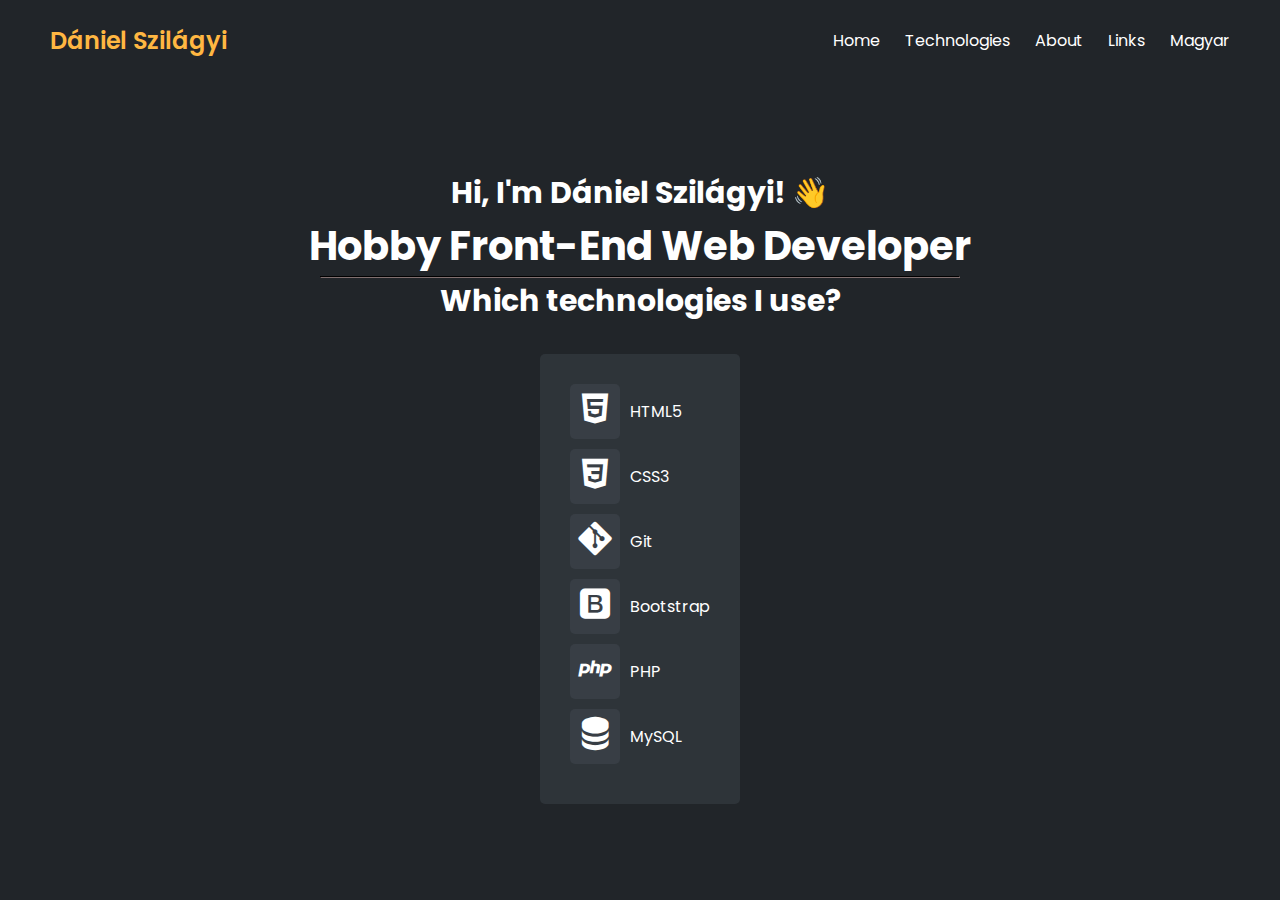
==== hu/index.html @ e446b5ec "Update" ====
<!DOCTYPE html>
<html lang="en">
    <head>
        <meta charset="UTF-8">
        <meta name="viewport" content="width=device-width, initial-scale=1.0">
        <title>Hi! 👋</title>
        <link rel="stylesheet" href="/style.css">
        <script src="https://code.jquery.com/jquery-3.6.0.min.js"></script>
        <link href='https://unpkg.com/boxicons@2.1.4/css/boxicons.min.css'
            rel='stylesheet'>
        <script>
            $(document).ready(function(){
                $('a[href*="#about"]').on('click', function(e){
                    e.preventDefault();
                    $('html, body').animate({
                      scrollTop: $($(this).attr('href')).offset().top
                    }, 1000);
                });
            });
        </script>
    </head>
    <body>
        <header class="navbar">
            <h2>Dániel Szilágyi</h2>
            <ul>
                <li class="navbar-li"><a href="#" class="navbar-a">Home</a></li>
                <li class="navbar-li"><a href="#technologies" class="navbar-a">Technologies</a></li>
                <li class="navbar-li"><a href="#about" class="navbar-a">About</a></li>
                <li class="navbar-li"><a href="https://linktr.ee/dszilagyi012" class="navbar-a">Links</a></li>
                <li class="navbar-li"><a href="hu/" class="navbar-a">Magyar</a></li>
            </ul>
        </header>
        <div class="content">
            <div class="top">
                <h2>Hi, I'm <span>Dániel Szilágyi</span>! 👋</h2>
                <h1>Hobby Front-End Web Developer</h1>
                <!--<img src alt="Logo">-->
            </div>
            <hr class="hr">
            <section id="technologies">
                <div class="technologies">
                    <h2>Which technologies I use?</h2>
                    <br>
                    <div class="icons">
                        <div class="item">
                            <div class="icon">
                                <i class='bx bxl-html5'></i>
                            </div>
                            <p>HTML5</p>
                        </div>
                        <div class="item">
                            <div class="icon">
                                <i class='bx bxl-css3'></i>
                            </div>
                            <p>CSS3</p>
                        </div>
                        <div class="item">
                            <div class="icon">
                                <i class='bx bxl-git'></i>
                            </div>
                            <p>Git</p>
                        </div>
                        <div class="item">
                            <div class="icon">
                                <i class='bx bxl-bootstrap'></i>
                            </div>
                            <p>Bootstrap</p>
                        </div>
                        <div class="item">
                            <div class="icon">
                                <i class='bx bxl-php'></i>
                            </div>
                            <p>PHP</p>
                        </div>
                        <div class="item">
                            <div class="icon">
                                <i class='bx bxs-data'></i>
                            </div>
                            <p>MySQL</p>
                        </div>
                    </div>
                </div>
            </section>
        </div>
    </body>
</html>
---- style.css ----
@import url('https://fonts.googleapis.com/css2?family=Poppins:wght@300;400;500;600;700&display=swap');

*{
    margin: 0;
    padding: 0;
    box-sizing: border-box;
    font-family: 'Poppins', Arial, Helvetica, sans-serif;
    text-align: center;
    color: white;
}

body{
    height: 100vh;
    background: #212529;
}

.navbar{
    display: flex;
    align-items: center;
    justify-content: space-between;
    height: 80px;
    padding: 0 50px;
}

.navbar h2{
    color: #ffb742;
    font-weight: 600;
}

.navbar ul{
    display: flex;
}

.navbar ul li{
    list-style: none;
}

.navbar ul li a{
    text-decoration: none;
    color: #fff;
    font-size: 16px;
    margin-right: 25px;
    transition: color 0.3s ease;
}

.navbar ul li:hover a{
    color: #ffb742;
}

.navbar ul li:last-child a{
    margin: 0;
}

.content {
    margin-top: 10vh;
    font-size: 20px;
}

/*.technologies .icons{
    width: 420px;
    height: 120px;
    display: flex;
    align-items: center;
    justify-content: center;
    flex-wrap: wrap;
    gap: 12px;
}

.technologiess .icons .item{
    display: flex;
    align-items: center;
    justify-content: center;
    background-color: #383e45;
    width: 50px;
    height: 50px;
    border-radius: 10px;
}*/

/*.technologies .icons .item i{
    font-size: 34px;
    color: #fff;
}*/

.item .icon {
    background-color: #383e45;
    padding: 5px;
    border-radius: 5px;
}

.technologies {
    display: flex;
    justify-content: center;
    align-items: center;
    flex-direction: column;
}
.hr {
    width:50%; 
    margin-left:25% !important; 
    margin-right:25% !important; 
    border-color:rgb(44, 38, 38);
    border: 0px .4px 0px .4px;
}

.icons {
    display: flex;
    flex-direction: column;
    width: max-content;
    align-items: center;
    background-color: #383e4597;
    border-radius: 5px;
    overflow: hidden;
}
.icons {
    background-color: #383e4597;
    display: flex;
    border-radius: 5px;
    flex-wrap: wrap;
    justify-content: flex-start;
    align-items: flex-start;
    padding: 30px;
    box-sizing: border-box;
}

.item {
    margin-bottom: 10px;
    text-align: center;
    display: flex;
    align-items: center;
    flex: 0 0 33.33%;
    max-width: 33.33%;
    box-sizing: border-box;
}

.item p {
    margin-left: 10px;
    font-size: 16px;
    flex-grow: 1; /* A szöveg kitölti az elérhető teret */
}

.item i {
    font-size: 2em;
}
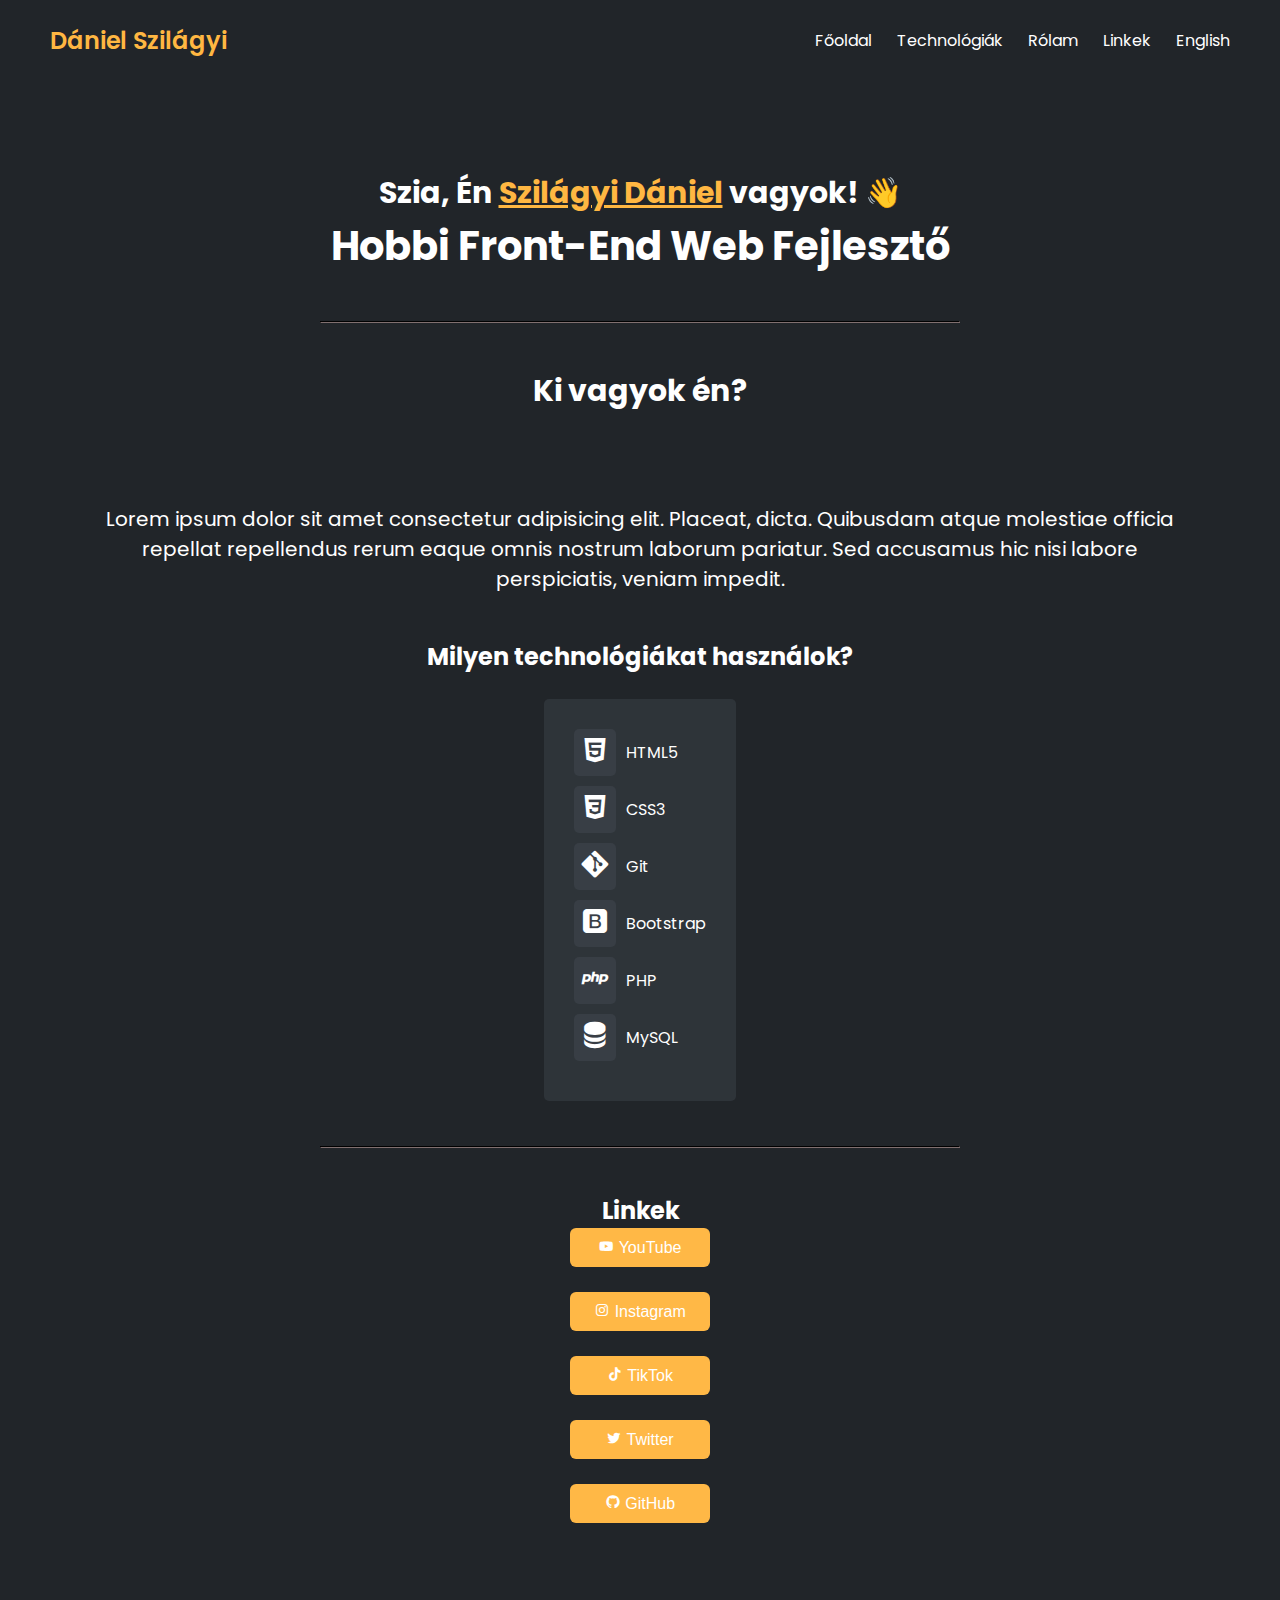
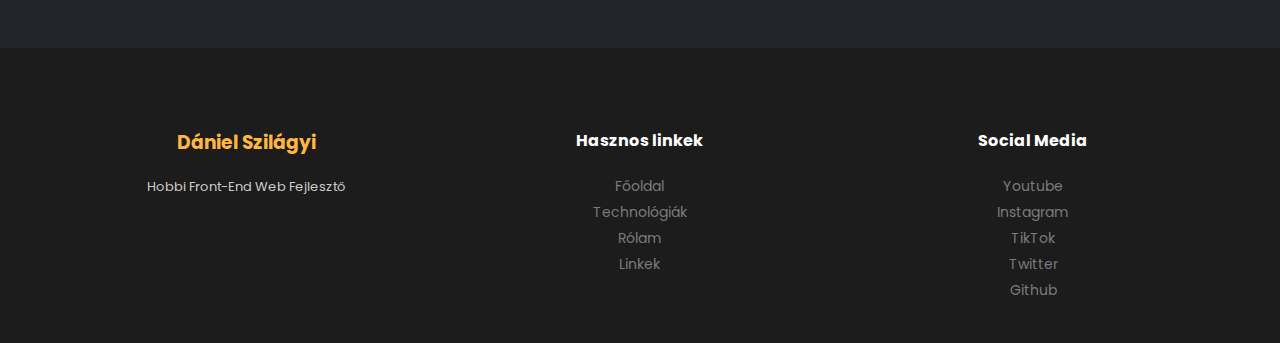
==== commit a76ff0ca: "update" ====
--- a/hu/index.html
+++ b/hu/index.html
@@ -23,23 +23,39 @@
         <header class="navbar">
             <h2>Dániel Szilágyi</h2>
             <ul>
-                <li class="navbar-li"><a href="#" class="navbar-a">Home</a></li>
-                <li class="navbar-li"><a href="#technologies" class="navbar-a">Technologies</a></li>
-                <li class="navbar-li"><a href="#about" class="navbar-a">About</a></li>
-                <li class="navbar-li"><a href="https://linktr.ee/dszilagyi012" class="navbar-a">Links</a></li>
-                <li class="navbar-li"><a href="hu/" class="navbar-a">Magyar</a></li>
+                <li class="navbar-li"><a href="#" class="navbar-a">Főoldal</a></li>
+                <li class="navbar-li"><a href="#technologies" class="navbar-a">Technológiák</a></li>
+                <li class="navbar-li"><a href="#about" class="navbar-a">Rólam</a></li>
+                <li class="navbar-li"><a href="https://linktr.ee/dszilagyi012"
+                        class="navbar-a">Linkek</a></li>
+                <li class="navbar-li"><a href="/" class="navbar-a">English</a></li>
             </ul>
         </header>
         <div class="content">
             <div class="top">
-                <h2>Hi, I'm <span>Dániel Szilágyi</span>! 👋</h2>
-                <h1>Hobby Front-End Web Developer</h1>
+                <h2>Szia, Én <span>Szilágyi Dániel</span> vagyok! 👋</h2>
+                <h1>Hobbi Front-End Web Fejlesztő</h1>
                 <!--<img src alt="Logo">-->
             </div>
             <hr class="hr">
+            <section id="about">
+                <h2>Ki vagyok én?</h2>
+                <div class="about">
+                    <!--<img src="man.png" alt="An image from myself">-->
+                    <div class="about">
+                        <p>
+                            Lorem ipsum dolor sit amet consectetur adipisicing elit.
+                            Placeat, dicta. Quibusdam atque molestiae officia repellat
+                            repellendus rerum eaque omnis nostrum laborum pariatur. Sed
+                            accusamus hic nisi labore perspiciatis, veniam impedit.
+                        </p>
+                    </div>
+                    </div>
+                </div>
+            </section>
             <section id="technologies">
                 <div class="technologies">
-                    <h2>Which technologies I use?</h2>
+                    <h2>Milyen technológiákat használok?</h2>
                     <br>
                     <div class="icons">
                         <div class="item">
@@ -81,6 +97,68 @@
                     </div>
                 </div>
             </section>
+            <hr class="hr">
+            <section id="links">
+                <h2>Linkek</h2>
+                <form action="https://www.youtube.com/channel/UCMFdXmqzLoWqN0L2b0hinXg/about" target="_blank">
+                    <button class="btn">
+                        <i class="bx bxl-youtube"></i>
+                        YouTube
+                    </button>
+                </form>
+                <br>
+                <form action="https://instagram.com/daniel.szilagyi012" target="_blank">
+                    <button class="btn">
+                        <i class="bx bxl-instagram"></i>
+                        Instagram
+                    </button>
+                </form>
+                <br>
+                <form action="https://www.tiktok.com/@dszilagyi" target="_blank">
+                    <button class="btn">
+                        <i class="bx bxl-tiktok"></i>
+                        TikTok
+                    </button>
+                </form>
+                <br>
+                <form action="https://twitter.com/szilagyid012" target="_blank">
+                    <button class="btn">
+                        <i class="bx bxl-twitter"></i>
+                        Twitter
+                    </button>
+                </form>
+                <br>
+                <form action="https://github.com/dszilagyi012" target="_blank">
+                    <button class="btn">
+                        <i class="bx bxl-github"></i>
+                        GitHub
+                    </button>
+                </form>
+                <br>
+            </section>
+            <footer>
+                <div class="cols">
+                    <div class="about-col">
+                        <h3>Dániel Szilágyi</h3>
+                        <p>Hobbi Front-End Web Fejlesztő</p>
+                    </div>
+                    <div class="links-col">
+                        <h4>Hasznos linkek</h4>
+                        <a href="#">Főoldal</a>
+                        <a href="#technologies">Technológiák</a>
+                        <a href="#about">Rólam</a>
+                        <a href="#links">Linkek</a>
+                    </div>
+                    <div class="links-col">
+                        <h4>Social Media</h4>
+                        <a href="https://www.youtube.com/channel/UCMFdXmqzLoWqN0L2b0hinXg/about">Youtube</a>
+                        <a href="https://instagram.com/daniel.szilagyi012">Instagram</a>
+                        <a href="https://www.tiktok.com/@dszilagyi">TikTok</a>
+                        <a href="https://twitter.com/szilagyid012">Twitter</a>
+                        <a href="https://github.com/dszilagyi012">Github</a>
+                    </div>
+                </div>
+            </footer>
         </div>
     </body>
 </html>--- a/style.css
+++ b/style.css
@@ -1,6 +1,6 @@
 @import url('https://fonts.googleapis.com/css2?family=Poppins:wght@300;400;500;600;700&display=swap');
 
-*{
+* {
     margin: 0;
     padding: 0;
     box-sizing: border-box;
@@ -9,12 +9,12 @@
     color: white;
 }
 
-body{
+body {
     height: 100vh;
     background: #212529;
 }
 
-.navbar{
+.navbar {
     display: flex;
     align-items: center;
     justify-content: space-between;
@@ -22,20 +22,20 @@
     padding: 0 50px;
 }
 
-.navbar h2{
+.navbar h2 {
     color: #ffb742;
     font-weight: 600;
 }
 
-.navbar ul{
-    display: flex;
-}
-
-.navbar ul li{
+.navbar ul {
+    display: flex;
+}
+
+.navbar ul li {
     list-style: none;
 }
 
-.navbar ul li a{
+.navbar ul li a {
     text-decoration: none;
     color: #fff;
     font-size: 16px;
@@ -43,43 +43,23 @@
     transition: color 0.3s ease;
 }
 
-.navbar ul li:hover a{
-    color: #ffb742;
-}
-
-.navbar ul li:last-child a{
+.navbar ul li:hover a {
+    color: #ffb742;
+}
+
+.navbar ul li:last-child a {
     margin: 0;
+}
+
+.top span {
+    text-decoration: underline;
+    color: #ffb742;
 }
 
 .content {
     margin-top: 10vh;
     font-size: 20px;
 }
-
-/*.technologies .icons{
-    width: 420px;
-    height: 120px;
-    display: flex;
-    align-items: center;
-    justify-content: center;
-    flex-wrap: wrap;
-    gap: 12px;
-}
-
-.technologiess .icons .item{
-    display: flex;
-    align-items: center;
-    justify-content: center;
-    background-color: #383e45;
-    width: 50px;
-    height: 50px;
-    border-radius: 10px;
-}*/
-
-/*.technologies .icons .item i{
-    font-size: 34px;
-    color: #fff;
-}*/
 
 .item .icon {
     background-color: #383e45;
@@ -88,17 +68,20 @@
 }
 
 .technologies {
+    margin-top: 5vh;
     display: flex;
     justify-content: center;
     align-items: center;
     flex-direction: column;
 }
+
 .hr {
-    width:50%; 
-    margin-left:25% !important; 
-    margin-right:25% !important; 
-    border-color:rgb(44, 38, 38);
+    width: 50%;
+    margin-left: 25% !important;
+    margin-right: 25% !important;
+    border-color: rgb(44, 38, 38);
     border: 0px .4px 0px .4px;
+    margin-top: 5vh;
 }
 
 .icons {
@@ -110,6 +93,7 @@
     border-radius: 5px;
     overflow: hidden;
 }
+
 .icons {
     background-color: #383e4597;
     display: flex;
@@ -134,9 +118,188 @@
 .item p {
     margin-left: 10px;
     font-size: 16px;
-    flex-grow: 1; /* A szöveg kitölti az elérhető teret */
+    flex-grow: 1;
 }
 
 .item i {
     font-size: 2em;
-}+}
+
+section {
+    margin-top: 5vh;
+}
+
+.about {
+    margin-top: 5vh;
+    display: flex;
+    justify-content: space-between;
+    align-items: center;
+    /*gap: 80px;*/
+    padding: 0 50px;
+}
+
+.about img {
+    width: 510px;
+    height: 320px;
+}
+
+.about .info h3 {
+    color: #fff;
+    font-size: 32px;
+    font-weight: 600;
+    margin-bottom: 10px;
+}
+
+.about .info p {
+    color: #ccc;
+    font-size: 14px;
+}
+
+/* width */
+::-webkit-scrollbar {
+    width: 10px;
+}
+
+/* Track */
+::-webkit-scrollbar-track {
+    background: #f1f1f1;
+}
+
+/* Handle */
+::-webkit-scrollbar-thumb {
+    background: #888;
+}
+
+/* Handle on hover */
+::-webkit-scrollbar-thumb:hover {
+    background: #555;
+}
+
+#links {
+    margin-top: 5vh;
+}
+
+.btn {
+    display: inline-block;
+    width: 140px;
+    padding: 10px;
+    background: #ffb846;
+    color: white;
+    text-decoration: none;
+    font-family: Arial, sans-serif;
+    font-size: 16px;
+    border-radius: 5px;
+    cursor: pointer;
+    border-radius: 6px;
+    transition: background-color 0.3s ease;
+    border: 5px #555;
+}
+
+.btn:hover {
+    background: #d37400;
+}
+
+footer{
+    position: relative;
+    background: #1c1c1c;
+    padding: 80px 50px 40px;
+    margin-top: 100px;
+}
+
+footer .start{
+    display: flex;
+    align-items: center;
+    justify-content: space-around;
+    position: absolute;
+    background-color: #ffb742;
+    padding: 30px 25px;
+    border-radius: 15px;
+    width: 70%;
+    top: -16%;
+    left: 15%;
+}
+
+footer .start p{
+    font-size: 13px;
+    width: 35%;
+}
+
+footer .start button{
+    background: transparent;
+    border: 1px solid #000;
+    cursor: pointer;
+    padding: 8px 20px;
+    border-radius: 100px;
+    transition: all 0.3s ease;
+}
+
+footer .start button:hover{
+    background-color: #fff;
+    border-color: #fff;
+}
+
+footer .cols{
+    display: flex;
+    align-items: start;
+}
+
+footer .cols .about-col{
+    flex: 3;
+}
+
+footer .cols .about-col h3{
+    color: #ffb742;
+    margin-bottom: 20px;
+}
+
+footer .cols .about-col p{
+    color: #ccc;
+    font-size: 13px;
+}
+
+footer .cols .links-col{
+    flex: 3;
+}
+
+footer .cols .links-col h4, footer .cols .news-col h4{
+    color: #fff;
+    margin-bottom: 20px;
+}
+
+footer .cols .links-col a{
+    display: block;
+    text-decoration: none;
+    color: #7b7b7b;
+    font-size: 14px;
+    line-height: 26px;
+    transition: color 0.3s ease;
+}
+
+footer .cols .links-col a:hover{
+    color: #ffb742;
+}
+/*
+.text {
+    width: 50vh;
+    text-align: center;
+    flex-direction: row;
+}
+.about {
+    margin-top: 5vh;
+    display: flex;
+    justify-content: center;
+    align-items: center;
+    flex-direction: column;
+}
+*/
+/*#links button {
+    background-color: #ffb742;
+    border: #212529 10px;
+    width: 85px;
+    padding: 10px;
+    border-radius: 10px;
+    transition: 0.3s color ease;
+  }
+  #links button:hover{
+    background-color: #af710d;
+  }*/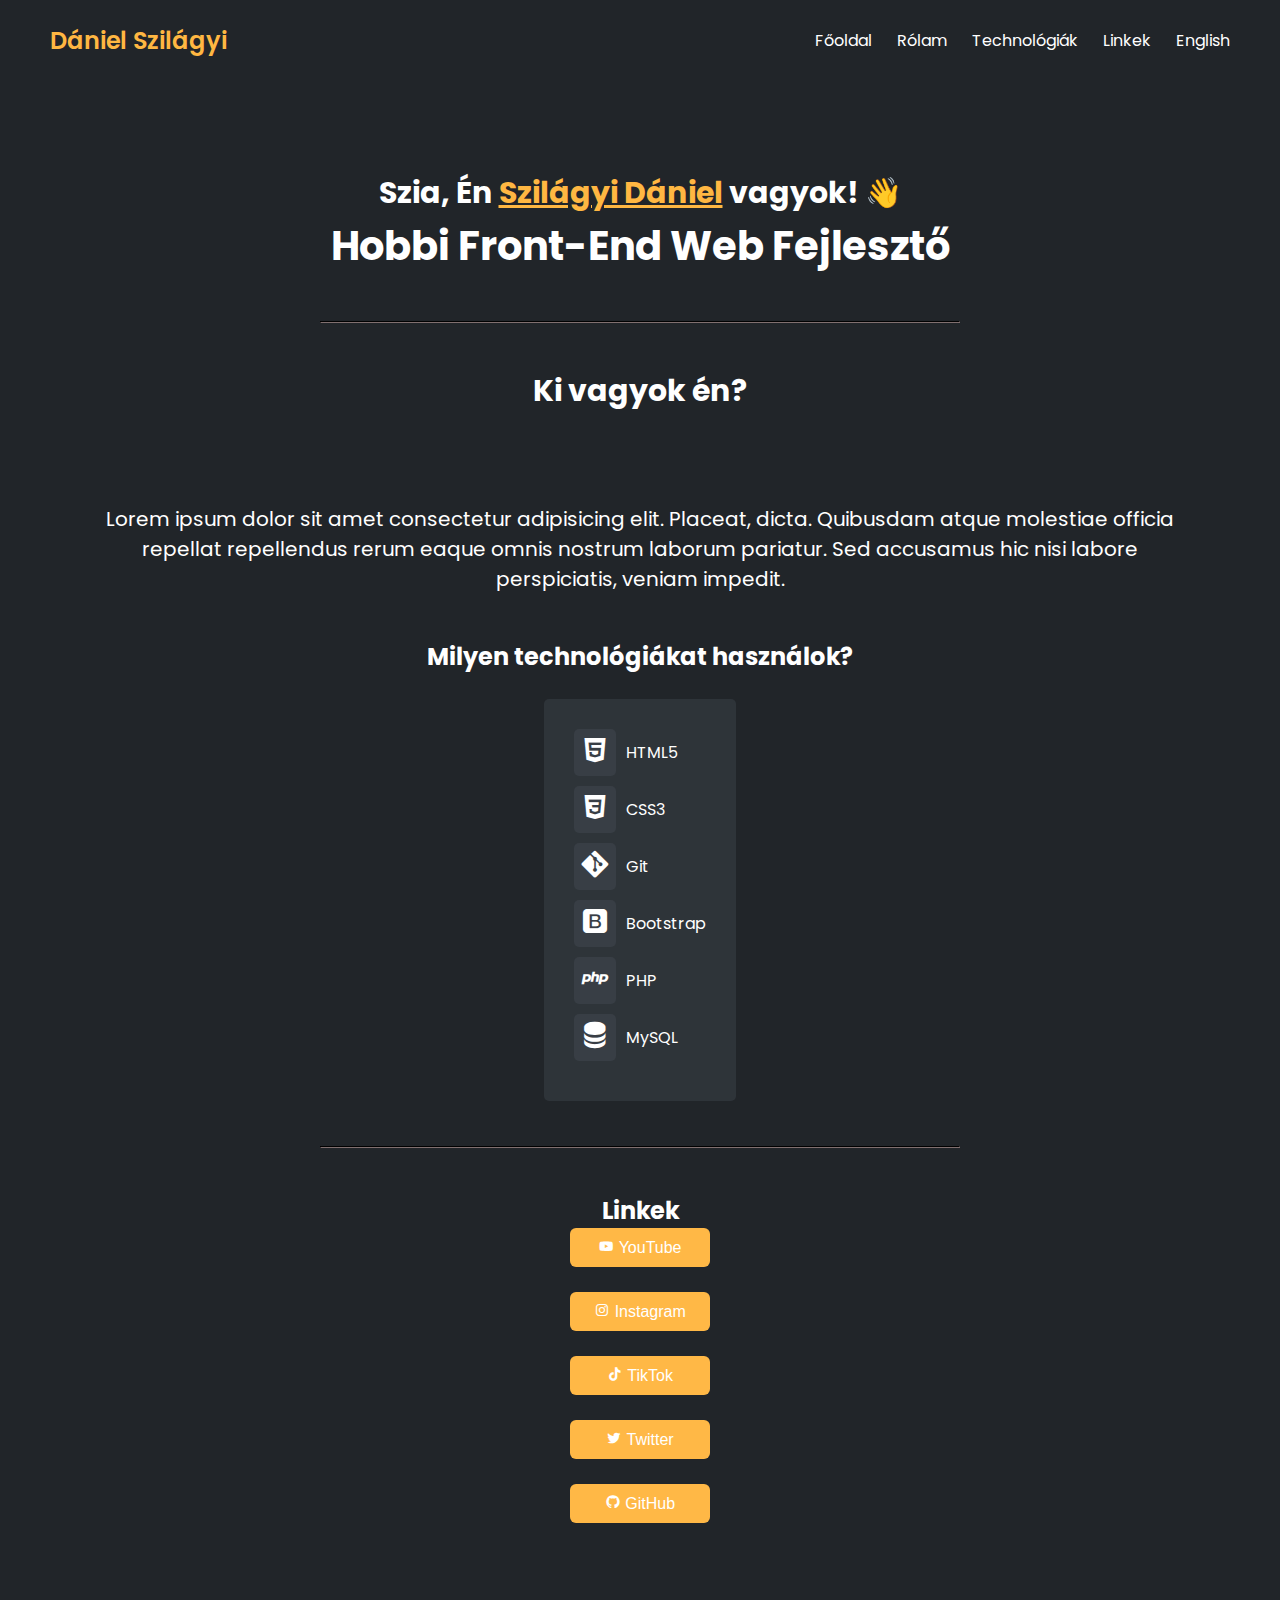
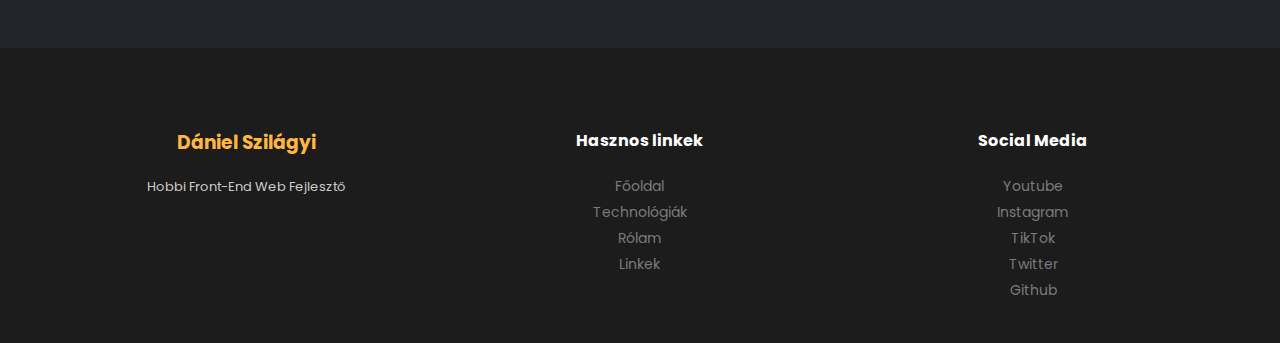
==== commit a5ae61cc: "Before the last update" ====
--- a/hu/index.html
+++ b/hu/index.html
@@ -3,7 +3,7 @@
     <head>
         <meta charset="UTF-8">
         <meta name="viewport" content="width=device-width, initial-scale=1.0">
-        <title>Hi! 👋</title>
+        <title>Szia! 👋</title>
         <link rel="stylesheet" href="/style.css">
         <script src="https://code.jquery.com/jquery-3.6.0.min.js"></script>
         <link href='https://unpkg.com/boxicons@2.1.4/css/boxicons.min.css'
@@ -17,6 +17,22 @@
                     }, 1000);
                 });
             });
+            $(document).ready(function(){
+                $('a[href*="#technologies"]').on('click', function(e){
+                    e.preventDefault();
+                    $('html, body').animate({
+                      scrollTop: $($(this).attr('href')).offset().top
+                    }, 1000);
+                });
+            });
+            $(document).ready(function(){
+                $('a[href*="#links"]').on('click', function(e){
+                    e.preventDefault();
+                    $('html, body').animate({
+                      scrollTop: $($(this).attr('href')).offset().top
+                    }, 1000);
+                });
+            });
         </script>
     </head>
     <body>
@@ -24,9 +40,9 @@
             <h2>Dániel Szilágyi</h2>
             <ul>
                 <li class="navbar-li"><a href="#" class="navbar-a">Főoldal</a></li>
+                <li class="navbar-li"><a href="#about" class="navbar-a">Rólam</a></li>
                 <li class="navbar-li"><a href="#technologies" class="navbar-a">Technológiák</a></li>
-                <li class="navbar-li"><a href="#about" class="navbar-a">Rólam</a></li>
-                <li class="navbar-li"><a href="https://linktr.ee/dszilagyi012"
+                <li class="navbar-li"><a href="#links"
                         class="navbar-a">Linkek</a></li>
                 <li class="navbar-li"><a href="/" class="navbar-a">English</a></li>
             </ul>
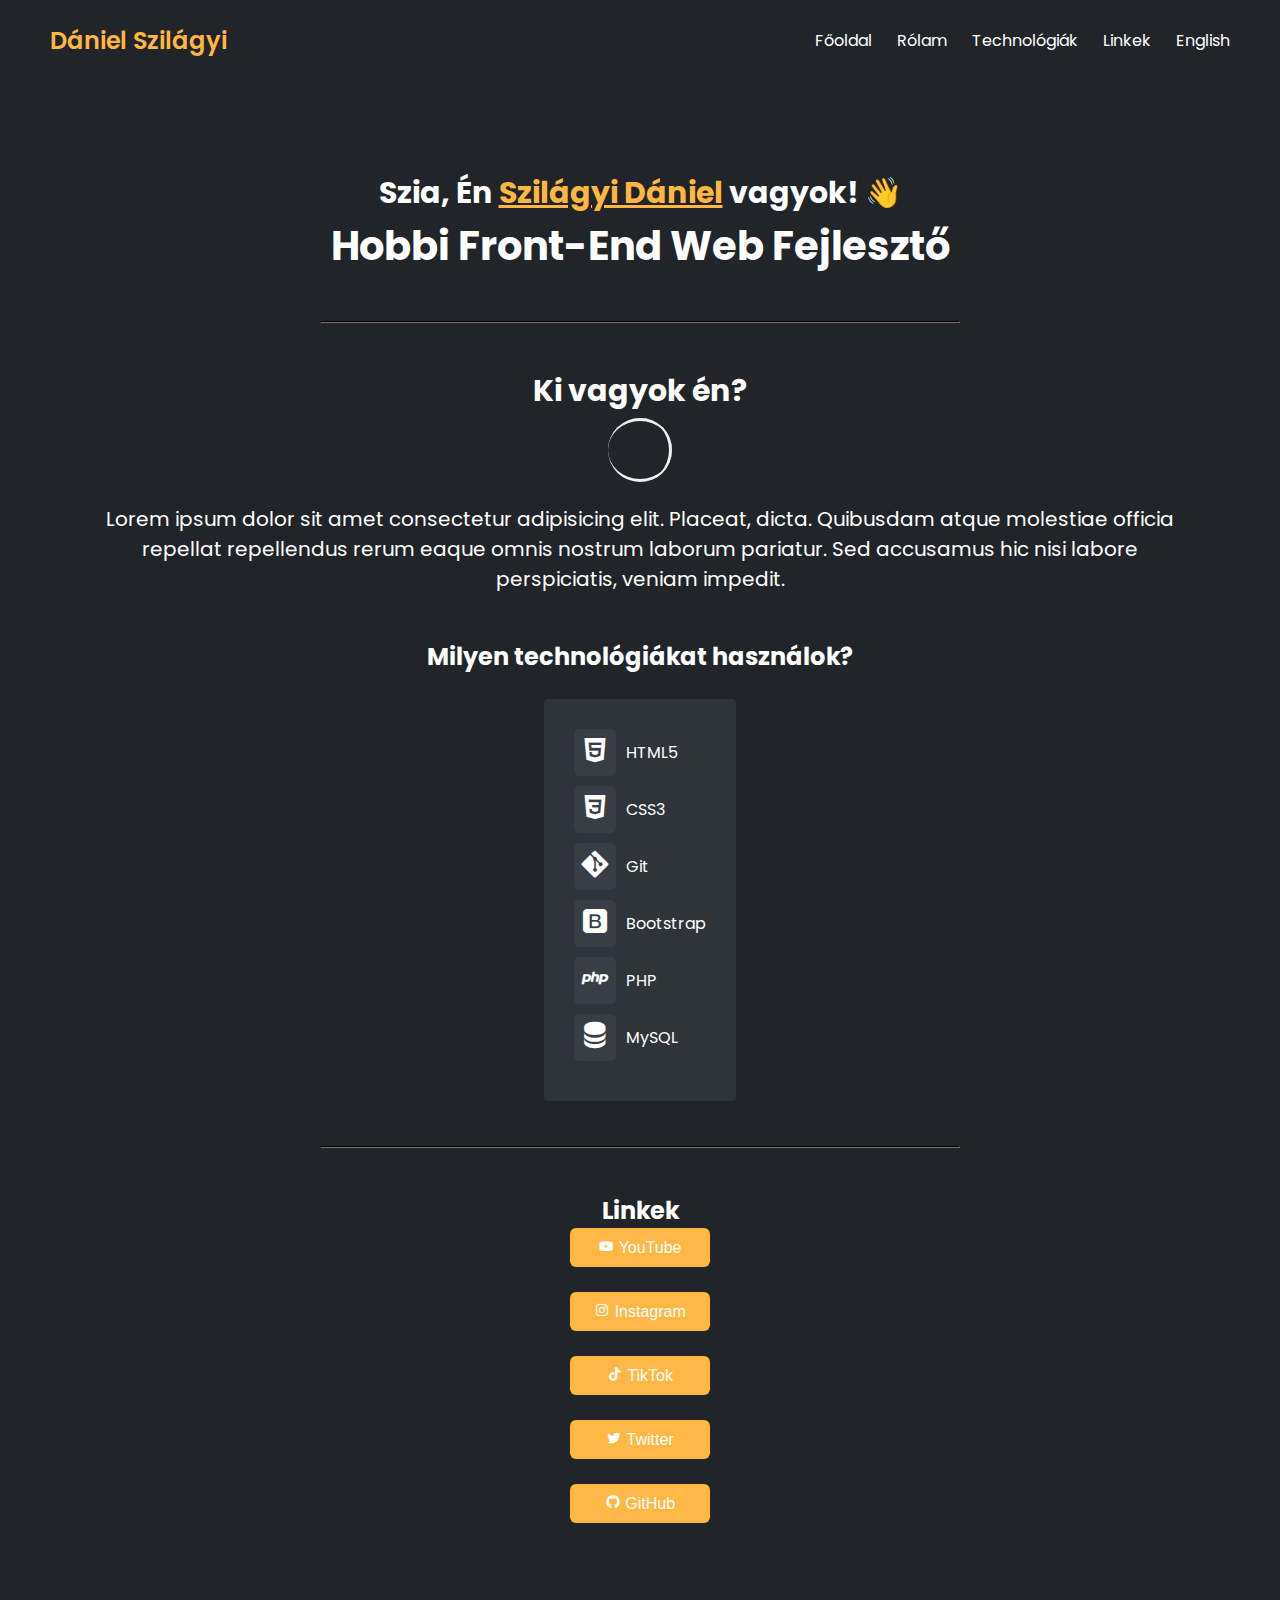
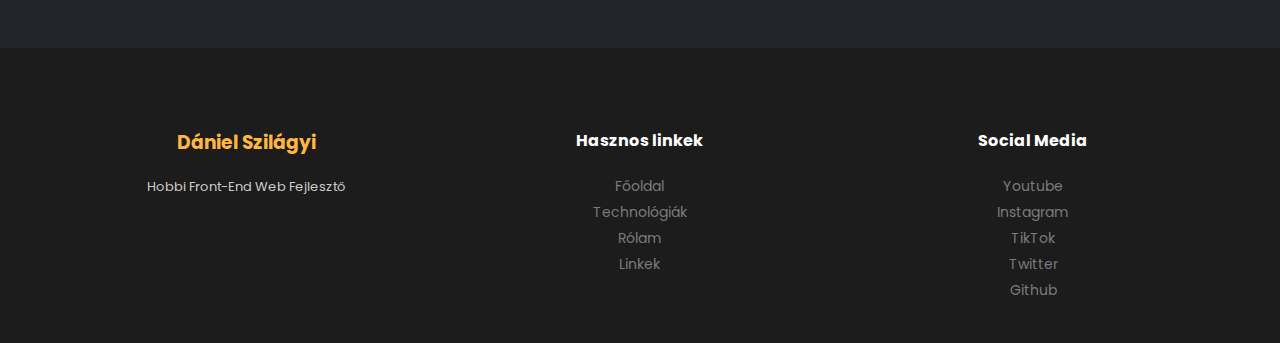
==== commit e068d862: "Before the last update" ====
--- a/hu/index.html
+++ b/hu/index.html
@@ -36,145 +36,163 @@
         </script>
     </head>
     <body>
-        <header class="navbar">
-            <h2>Dániel Szilágyi</h2>
-            <ul>
-                <li class="navbar-li"><a href="#" class="navbar-a">Főoldal</a></li>
-                <li class="navbar-li"><a href="#about" class="navbar-a">Rólam</a></li>
-                <li class="navbar-li"><a href="#technologies" class="navbar-a">Technológiák</a></li>
-                <li class="navbar-li"><a href="#links"
-                        class="navbar-a">Linkek</a></li>
-                <li class="navbar-li"><a href="/" class="navbar-a">English</a></li>
-            </ul>
-        </header>
-        <div class="content">
-            <div class="top">
-                <h2>Szia, Én <span>Szilágyi Dániel</span> vagyok! 👋</h2>
-                <h1>Hobbi Front-End Web Fejlesztő</h1>
-                <!--<img src alt="Logo">-->
-            </div>
-            <hr class="hr">
-            <section id="about">
-                <h2>Ki vagyok én?</h2>
-                <div class="about">
-                    <!--<img src="man.png" alt="An image from myself">-->
+
+        <div class="loader">
+            <div class="inner one"></div>
+            <div class="inner two"></div>
+            <div class="inner three"></div>
+        </div>
+        <script>
+        $(window).on('load', function() {
+            setTimeout(function() {
+                $('.loader').fadeOut('fast', function() {
+                    $('.container').fadeIn('fast');
+                });
+            }, 3000);
+        });
+        </script>
+
+        <div class="container">
+            <header class="navbar">
+                <h2>Dániel Szilágyi</h2>
+                <ul>
+                    <li class="navbar-li"><a href="#" class="navbar-a">Főoldal</a></li>
+                    <li class="navbar-li"><a href="#about" class="navbar-a">Rólam</a></li>
+                    <li class="navbar-li"><a href="#technologies" class="navbar-a">Technológiák</a></li>
+                    <li class="navbar-li"><a href="#links"
+                            class="navbar-a">Linkek</a></li>
+                    <li class="navbar-li"><a href="/" class="navbar-a">English</a></li>
+                </ul>
+            </header>
+            <div class="content">
+                <div class="top">
+                    <h2>Szia, Én <span>Szilágyi Dániel</span> vagyok! 👋</h2>
+                    <h1>Hobbi Front-End Web Fejlesztő</h1>
+                    <!--<img src alt="Logo">-->
+                </div>
+                <hr class="hr">
+                <section id="about">
+                    <h2>Ki vagyok én?</h2>
                     <div class="about">
-                        <p>
-                            Lorem ipsum dolor sit amet consectetur adipisicing elit.
-                            Placeat, dicta. Quibusdam atque molestiae officia repellat
-                            repellendus rerum eaque omnis nostrum laborum pariatur. Sed
-                            accusamus hic nisi labore perspiciatis, veniam impedit.
-                        </p>
-                    </div>
-                    </div>
-                </div>
-            </section>
-            <section id="technologies">
-                <div class="technologies">
-                    <h2>Milyen technológiákat használok?</h2>
-                    <br>
-                    <div class="icons">
-                        <div class="item">
-                            <div class="icon">
-                                <i class='bx bxl-html5'></i>
-                            </div>
-                            <p>HTML5</p>
+                        <!--<img src="man.png" alt="An image from myself">-->
+                        <div class="about">
+                            <p>
+                                Lorem ipsum dolor sit amet consectetur adipisicing elit.
+                                Placeat, dicta. Quibusdam atque molestiae officia repellat
+                                repellendus rerum eaque omnis nostrum laborum pariatur. Sed
+                                accusamus hic nisi labore perspiciatis, veniam impedit.
+                            </p>
                         </div>
-                        <div class="item">
-                            <div class="icon">
-                                <i class='bx bxl-css3'></i>
-                            </div>
-                            <p>CSS3</p>
-                        </div>
-                        <div class="item">
-                            <div class="icon">
-                                <i class='bx bxl-git'></i>
-                            </div>
-                            <p>Git</p>
-                        </div>
-                        <div class="item">
-                            <div class="icon">
-                                <i class='bx bxl-bootstrap'></i>
-                            </div>
-                            <p>Bootstrap</p>
-                        </div>
-                        <div class="item">
-                            <div class="icon">
-                                <i class='bx bxl-php'></i>
-                            </div>
-                            <p>PHP</p>
-                        </div>
-                        <div class="item">
-                            <div class="icon">
-                                <i class='bx bxs-data'></i>
-                            </div>
-                            <p>MySQL</p>
                         </div>
                     </div>
-                </div>
-            </section>
-            <hr class="hr">
-            <section id="links">
-                <h2>Linkek</h2>
-                <form action="https://www.youtube.com/channel/UCMFdXmqzLoWqN0L2b0hinXg/about" target="_blank">
-                    <button class="btn">
-                        <i class="bx bxl-youtube"></i>
-                        YouTube
-                    </button>
-                </form>
-                <br>
-                <form action="https://instagram.com/daniel.szilagyi012" target="_blank">
-                    <button class="btn">
-                        <i class="bx bxl-instagram"></i>
-                        Instagram
-                    </button>
-                </form>
-                <br>
-                <form action="https://www.tiktok.com/@dszilagyi" target="_blank">
-                    <button class="btn">
-                        <i class="bx bxl-tiktok"></i>
-                        TikTok
-                    </button>
-                </form>
-                <br>
-                <form action="https://twitter.com/szilagyid012" target="_blank">
-                    <button class="btn">
-                        <i class="bx bxl-twitter"></i>
-                        Twitter
-                    </button>
-                </form>
-                <br>
-                <form action="https://github.com/dszilagyi012" target="_blank">
-                    <button class="btn">
-                        <i class="bx bxl-github"></i>
-                        GitHub
-                    </button>
-                </form>
-                <br>
-            </section>
-            <footer>
-                <div class="cols">
-                    <div class="about-col">
-                        <h3>Dániel Szilágyi</h3>
-                        <p>Hobbi Front-End Web Fejlesztő</p>
+                </section>
+                <section id="technologies">
+                    <div class="technologies">
+                        <h2>Milyen technológiákat használok?</h2>
+                        <br>
+                        <div class="icons">
+                            <div class="item">
+                                <div class="icon">
+                                    <i class='bx bxl-html5'></i>
+                                </div>
+                                <p>HTML5</p>
+                            </div>
+                            <div class="item">
+                                <div class="icon">
+                                    <i class='bx bxl-css3'></i>
+                                </div>
+                                <p>CSS3</p>
+                            </div>
+                            <div class="item">
+                                <div class="icon">
+                                    <i class='bx bxl-git'></i>
+                                </div>
+                                <p>Git</p>
+                            </div>
+                            <div class="item">
+                                <div class="icon">
+                                    <i class='bx bxl-bootstrap'></i>
+                                </div>
+                                <p>Bootstrap</p>
+                            </div>
+                            <div class="item">
+                                <div class="icon">
+                                    <i class='bx bxl-php'></i>
+                                </div>
+                                <p>PHP</p>
+                            </div>
+                            <div class="item">
+                                <div class="icon">
+                                    <i class='bx bxs-data'></i>
+                                </div>
+                                <p>MySQL</p>
+                            </div>
+                        </div>
                     </div>
-                    <div class="links-col">
-                        <h4>Hasznos linkek</h4>
-                        <a href="#">Főoldal</a>
-                        <a href="#technologies">Technológiák</a>
-                        <a href="#about">Rólam</a>
-                        <a href="#links">Linkek</a>
+                </section>
+                <hr class="hr">
+                <section id="links">
+                    <h2>Linkek</h2>
+                    <form action="https://www.youtube.com/channel/UCMFdXmqzLoWqN0L2b0hinXg/about" target="_blank">
+                        <button class="btn">
+                            <i class="bx bxl-youtube"></i>
+                            YouTube
+                        </button>
+                    </form>
+                    <br>
+                    <form action="https://instagram.com/daniel.szilagyi012" target="_blank">
+                        <button class="btn">
+                            <i class="bx bxl-instagram"></i>
+                            Instagram
+                        </button>
+                    </form>
+                    <br>
+                    <form action="https://www.tiktok.com/@dszilagyi" target="_blank">
+                        <button class="btn">
+                            <i class="bx bxl-tiktok"></i>
+                            TikTok
+                        </button>
+                    </form>
+                    <br>
+                    <form action="https://twitter.com/szilagyid012" target="_blank">
+                        <button class="btn">
+                            <i class="bx bxl-twitter"></i>
+                            Twitter
+                        </button>
+                    </form>
+                    <br>
+                    <form action="https://github.com/dszilagyi012" target="_blank">
+                        <button class="btn">
+                            <i class="bx bxl-github"></i>
+                            GitHub
+                        </button>
+                    </form>
+                    <br>
+                </section>
+                <footer>
+                    <div class="cols">
+                        <div class="about-col">
+                            <h3>Dániel Szilágyi</h3>
+                            <p>Hobbi Front-End Web Fejlesztő</p>
+                        </div>
+                        <div class="links-col">
+                            <h4>Hasznos linkek</h4>
+                            <a href="#">Főoldal</a>
+                            <a href="#technologies">Technológiák</a>
+                            <a href="#about">Rólam</a>
+                            <a href="#links">Linkek</a>
+                        </div>
+                        <div class="links-col">
+                            <h4>Social Media</h4>
+                            <a href="https://www.youtube.com/channel/UCMFdXmqzLoWqN0L2b0hinXg/about">Youtube</a>
+                            <a href="https://instagram.com/daniel.szilagyi012">Instagram</a>
+                            <a href="https://www.tiktok.com/@dszilagyi">TikTok</a>
+                            <a href="https://twitter.com/szilagyid012">Twitter</a>
+                            <a href="https://github.com/dszilagyi012">Github</a>
+                        </div>
                     </div>
-                    <div class="links-col">
-                        <h4>Social Media</h4>
-                        <a href="https://www.youtube.com/channel/UCMFdXmqzLoWqN0L2b0hinXg/about">Youtube</a>
-                        <a href="https://instagram.com/daniel.szilagyi012">Instagram</a>
-                        <a href="https://www.tiktok.com/@dszilagyi">TikTok</a>
-                        <a href="https://twitter.com/szilagyid012">Twitter</a>
-                        <a href="https://github.com/dszilagyi012">Github</a>
-                    </div>
-                </div>
-            </footer>
+                </footer>
+            </div>
         </div>
     </body>
-</html>+</html>
--- a/style.css
+++ b/style.css
@@ -278,6 +278,73 @@
 footer .cols .links-col a:hover{
     color: #ffb742;
 }
+
+.loader {
+    position: absolute;
+    top: calc(50% - 32px);
+    left: calc(50% - 32px);
+    width: 64px;
+    height: 64px;
+    border-radius: 50%;
+    perspective: 800px;
+  }
+  
+  .inner {
+    position: absolute;
+    box-sizing: border-box;
+    width: 100%;
+    height: 100%;
+    border-radius: 50%;  
+  }
+  
+  .inner.one {
+    left: 0%;
+    top: 0%;
+    animation: rotate-one 1s linear infinite;
+    border-bottom: 3px solid #EFEFFA;
+  }
+  
+  .inner.two {
+    right: 0%;
+    top: 0%;
+    animation: rotate-two 1s linear infinite;
+    border-right: 3px solid #EFEFFA;
+  }
+  
+  .inner.three {
+    right: 0%;
+    bottom: 0%;
+    animation: rotate-three 1s linear infinite;
+    border-top: 3px solid #EFEFFA;
+  }
+  
+  @keyframes rotate-one {
+    0% {
+      transform: rotateX(35deg) rotateY(-45deg) rotateZ(0deg);
+    }
+    100% {
+      transform: rotateX(35deg) rotateY(-45deg) rotateZ(360deg);
+    }
+  }
+  
+  @keyframes rotate-two {
+    0% {
+      transform: rotateX(50deg) rotateY(10deg) rotateZ(0deg);
+    }
+    100% {
+      transform: rotateX(50deg) rotateY(10deg) rotateZ(360deg);
+    }
+  }
+  
+  @keyframes rotate-three {
+    0% {
+      transform: rotateX(35deg) rotateY(55deg) rotateZ(0deg);
+    }
+    100% {
+      transform: rotateX(35deg) rotateY(55deg) rotateZ(360deg);
+    }
+  }
+
 /*
 .text {
     width: 50vh;
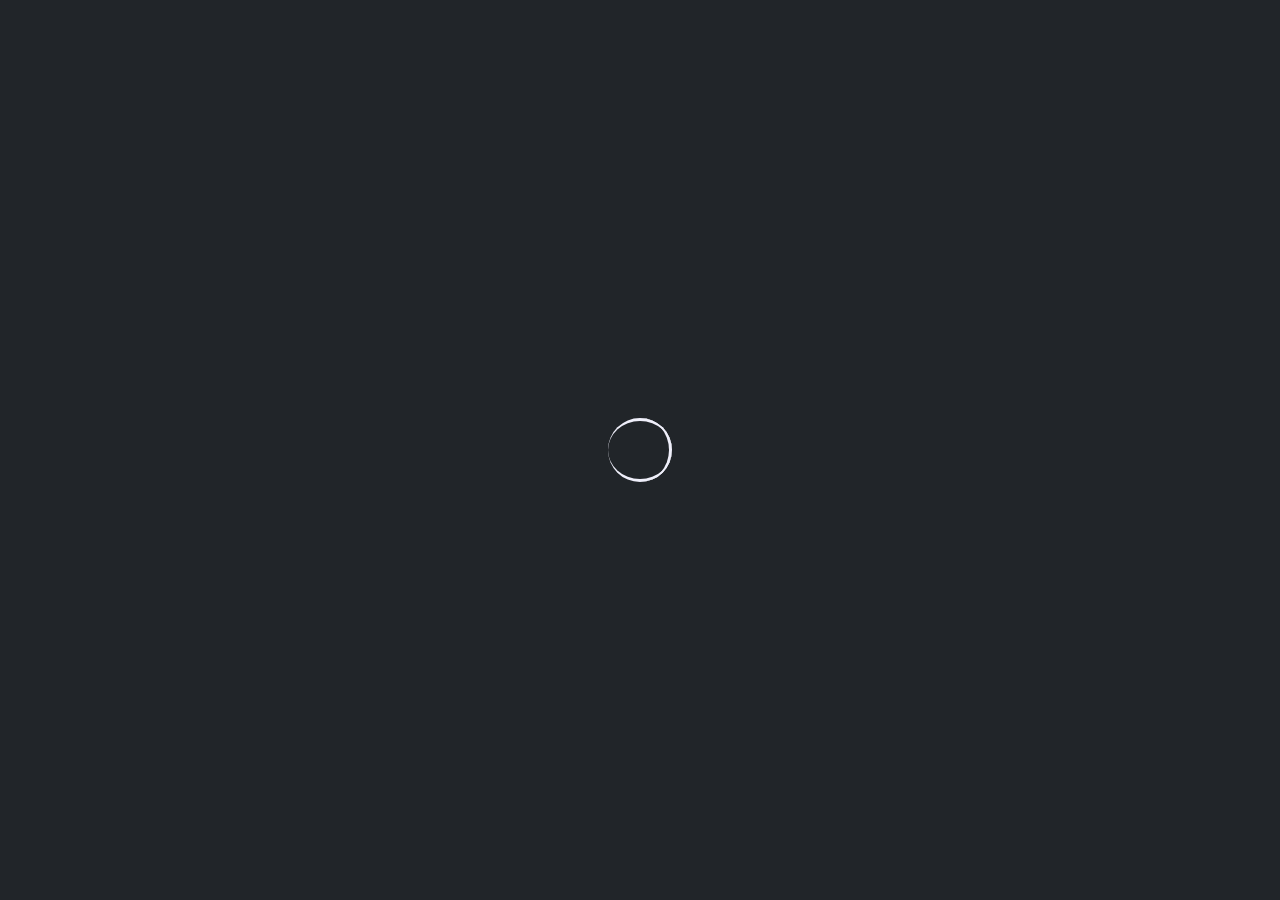
==== commit 58582647: "Before the last update" ====
--- a/hu/index.html
+++ b/hu/index.html
@@ -52,10 +52,12 @@
         });
         </script>
 
-        <div class="container">
+        <div class="container" style="display: none;">
+
+
             <header class="navbar">
-                <h2>Dániel Szilágyi</h2>
-                <ul>
+                <h2 class="titletext">Dániel Szilágyi</h2>
+                <ul class="nav-ul">
                     <li class="navbar-li"><a href="#" class="navbar-a">Főoldal</a></li>
                     <li class="navbar-li"><a href="#about" class="navbar-a">Rólam</a></li>
                     <li class="navbar-li"><a href="#technologies" class="navbar-a">Technológiák</a></li>
@@ -63,7 +65,30 @@
                             class="navbar-a">Linkek</a></li>
                     <li class="navbar-li"><a href="/" class="navbar-a">English</a></li>
                 </ul>
+                <div class="menu-icon">
+                    <i class='bx bx-menu'></i>
+                </div>
             </header>
+
+
+            <div class="mobile-menu" style="display: none;">
+                <ul>
+                    <li><a href="#" class="navbar-a">Főoldal</a></li>
+                    <li><a href="#about" class="navbar-a">Rólam</a></li>
+                    <li><a href="#technologies" class="navbar-a">Technológiák</a></li>
+                    <li><a href="#links" class="navbar-a">Linkek</a></li>
+                    <li><a href="/" class="navbar-a">English</a></li>
+                </ul>
+                <script>
+                    $(document).ready(function(){
+
+                    $('.menu-icon').on('click', function(){
+                        $('.mobile-menu').slideToggle();
+                    });
+                    });
+                </script>
+            </div>
+
             <div class="content">
                 <div class="top">
                     <h2>Szia, Én <span>Szilágyi Dániel</span> vagyok! 👋</h2>
--- a/style.css
+++ b/style.css
@@ -345,6 +345,39 @@
     }
   }
 
+  @media screen and (min-width: 716px) {
+    .menu-icon{
+        display: none;
+    }
+  }
+  @media screen and (max-width: 715px) {
+    .navbar ul {
+        display: none; /* Normál ul elrejtése kisebb képernyőkön */
+      }
+      .menu-icon {
+        display: auto;
+      }
+      .mobile-menu {
+        background-color: #1c1c1c;
+        border-radius: 5px;
+        display: flex;
+        justify-content: center; /* A tartalom középre igazítása */
+        align-items: center;
+        overflow: hidden;
+      }
+      .mobile-menu ul {
+        list-style-type: none;
+      }
+      
+      
+  }
+  @media screen and (max-width: 412px) {
+    * {
+        font-size: 20px;
+    }
+  }
+
+
 /*
 .text {
     width: 50vh;
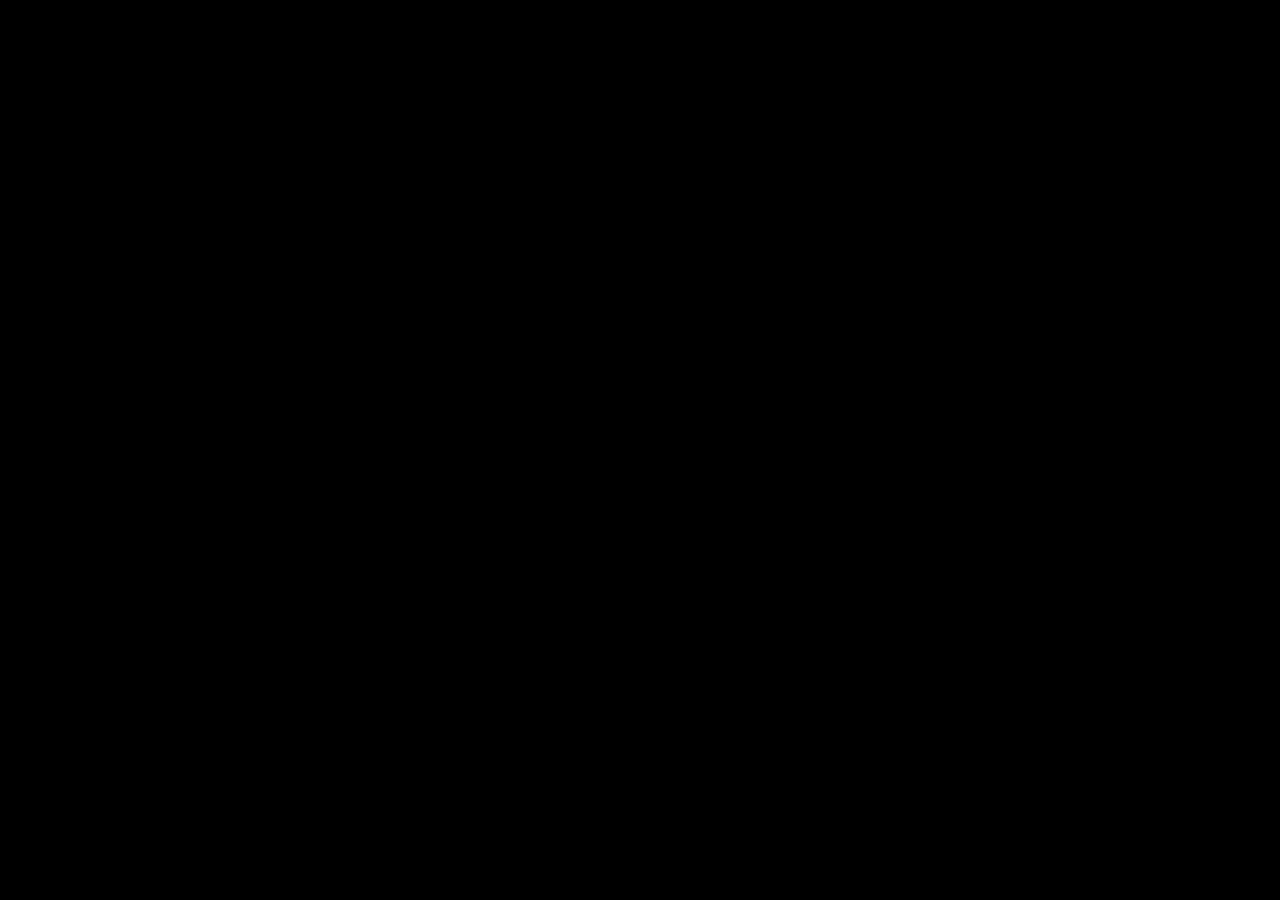
==== commit 37201935: "nrm" ====
--- a/hu/index.html
+++ b/hu/index.html
@@ -1,223 +1,886 @@
 <!DOCTYPE html>
-<html lang="en">
+<html>
     <head>
-        <meta charset="UTF-8">
-        <meta name="viewport" content="width=device-width, initial-scale=1.0">
-        <title>Szia! 👋</title>
-        <link rel="stylesheet" href="/style.css">
-        <script src="https://code.jquery.com/jquery-3.6.0.min.js"></script>
-        <link href='https://unpkg.com/boxicons@2.1.4/css/boxicons.min.css'
-            rel='stylesheet'>
+        <meta charset="utf-8">
+        <title></title>
         <script>
-            $(document).ready(function(){
-                $('a[href*="#about"]').on('click', function(e){
-                    e.preventDefault();
-                    $('html, body').animate({
-                      scrollTop: $($(this).attr('href')).offset().top
-                    }, 1000);
-                });
-            });
-            $(document).ready(function(){
-                $('a[href*="#technologies"]').on('click', function(e){
-                    e.preventDefault();
-                    $('html, body').animate({
-                      scrollTop: $($(this).attr('href')).offset().top
-                    }, 1000);
-                });
-            });
-            $(document).ready(function(){
-                $('a[href*="#links"]').on('click', function(e){
-                    e.preventDefault();
-                    $('html, body').animate({
-                      scrollTop: $($(this).attr('href')).offset().top
-                    }, 1000);
-                });
-            });
-        </script>
-    </head>
-    <body>
+var uniqueId = 0;function genUniqueKeyframeName(){return"seq-"+uniqueId++}var uniqueId=0,SceneItem=function(n,t,i,r,u){n.style.visibility="visible";this.keyframe_sequence=u;this.element=n;this.animation_name=t;this.animation_duration=r;this.keyframes="@-ms-keyframes "+t+" {"+i+"}"},KeyframeSequencer=function(n){this._created_keyframes=[];this.container_element=n;this._sequences=[];var t=document.createElement("style");document.head.appendChild(t);this.stylesheet=t.sheet},ScenesManager;KeyframeSequencer.prototype.addSequence=function(n,t,i,r){var u={},e,s,f,o,h,c;for(u.element=n,u.keyframe_name=genUniqueKeyframeName(),u.keyframe_style_str="@-ms-keyframes "+u.keyframe_name+" {",e=0,f=0;f<t.length;f++)o=t[f].duration,e+=o;for(s=0,f=0;f<t.length;f++)o=t[f].duration,s+=o,h=s/e*100+"%",c=t[f].properties,u.keyframe_style_str+=h+"{"+c+"}";u.keyframe_style_str+="}";u.delay=i;u.duration=e+"s";u.fill_mode=r||"both";this._sequences.push(u)};KeyframeSequencer.prototype.playSequence=function(){for(var n,i,r=[],t=0;t<this.container_element.childNodes.length;t++)r.push(this.container_element.childNodes[t]);for(this.stylesheet.cssText="",t=0;t<this._sequences.length;t++)n=this._sequences[t],i=n.element,this.stylesheet.insertRule(n.keyframe_style_str,0),this._created_keyframes.push(n.keyframe_name),i.style.msAnimationDuration=n.duration,i.style.msAnimationDelay=n.delay,i.style.msAnimationFillMode=n.fill_mode,i.style.msAnimationName=n.keyframe_name};ScenesManager=function(n){this._event_element=document.createElement("div");this._canvas=n;this._scenes=[];this._playhead=0;this._repeat=!1;this._repeat_from=0;this._iteration_count=0;this._max_iteration=0;this.oncomplete_callback=null;var t=document.createElement("style");document.head.appendChild(t);this.stylesheet=t.sheet};ScenesManager.prototype.addScene=function(n){this._scenes.push(n)};ScenesManager.prototype.playScenes=function(n){while(this._canvas.hasChildNodes())this._canvas.removeChild(this._canvas.childNodes[0]);n&&n.repeat&&(this._repeat=n.repeat,n&&n.repeat_from&&(this._repeat_from=n.repeat_from),n&&n.repeat_count&&(this._max_iteration=n.repeat_count));n&&n.oncomplete_callback&&(this.oncomplete_callback=n.oncomplete_callback);this.playCurrentScene()};ScenesManager.prototype._onPlayNext=function(){var n=!1;this._playhead+1<this._scenes.length?(this._playhead+=1,this.playCurrentScene()):(this.stylesheet.cssText="",this._repeat?(this._playhead=this._repeat_from,this._max_iteration!=0&&this._iteration_count>=this._max_iteration-1?(this.repeat=!1,n=!0):(this.playCurrentScene(),this._iteration_count+=1)):n=!0);n&&this.oncomplete_callback!=null&&this.oncomplete_callback()};ScenesManager.prototype.playCurrentScene=function(){var u=this,t=this._scenes[this._playhead],n=t.element,i,r;this._canvas.appendChild(n);i=t.keyframes;r=this.stylesheet;r.insertRule(i,0);n.has_event||(n.has_event=!0,n.addEventListener("MSAnimationEnd",function(t){t.target===n&&u._onPlayNext()}));n.style.msAnimationName=t.animation_name;n.style.msAnimationDuration=t.animation_duration;n.style.msAnimationFillMode="both";t.keyframe_sequence&&t.keyframe_sequence.playSequence()}
+var rtl_mode=false,v_offset=40;function setVerticalOffset(n){v_offset=n}function setTextStyle(n,t){_setTextStyle(n,t,".instruction_text, .final_text")}function setSubTextStyle(n,t){_setTextStyle(n,t,".instruction_text_small, .final_text_small")}function _setTextStyle(n,t,i){for(var r,u=n.split(";"),o=u[0]+"pt",s=u[1],h=u[2],e=document.querySelectorAll(i),f=0;f<e.length;f++)r=e[f],r.style.fontSize=o,r.style.fontFamily=s,r.style.fontWeight=h,r.style.fontColor=t}function setRTL(n){rtl_mode=n;var t;n?(t=document.getElementById("playback_canvas"),t.parentElement.removeChild(t)):(t=document.getElementById("playback_canvas_rtl"),t.parentElement.removeChild(t))}function initTryThisLaterMessageSequence(n,t,i){var u=document.getElementById("trythislater_overlay_canvas"),r=new ScenesManager(u);r.addScene(new SceneItem(document.getElementById("trythislater_sequence"),"s0","to{opacity:0}","0s",null));r.addScene(new SceneItem(document.getElementById("trythislater_sequence"),"s0","from{-ms-animation-timing-function:ease;opacity:0;}15%{opacity:1}85%{opacity:1}to{opacity:1}",n,null));r.addScene(new SceneItem(document.getElementById("trythislater_sequence"),"s0","to{opacity:1}",t,null));r.addScene(new SceneItem(document.getElementById("trythislater_sequence"),"s0","from{-ms-animation-timing-function:ease;opacity:1;}15%{opacity:1}85%{opacity:1}to{opacity:0}",i,null));r.playScenes({repeat:!1})}function initEndSequence(){document.getElementById("end_sequence_canvas").style.visibility="visible";var n,t=document.getElementById("end_sequence_canvas");n=new ScenesManager(t);n.addScene(new SceneItem(document.getElementById("pre_end_sequence"),"es","to{opacity:1}","6.2s",setPreEndSequence()));n.addScene(new SceneItem(document.getElementById("end_sequence"),"es","to{opacity:1}","0s",setEndSequence()));n.playScenes({repeat:!1,oncomplete_callback:function(){startAnimation()}})}function initEndSequenceMessagesOverlay(){document.getElementById("final_messages_overlay_canvas").style.visibility="visible";var n,t=document.getElementById("final_messages_overlay_canvas");n=new ScenesManager(t);n.addScene(new SceneItem(document.getElementById("message_overlay_sequence"),"mos","to{opacity:1}","300s",setFinalMessagesSequence()));n.playScenes({repeat:!1})}function addZDPMessage(n){rgZDPMessages[rgZDPMessages.length]=n}function initZDPEndSequence(){initEndSequence();document.getElementById("zdp_final_messages_overlay_canvas").style.visibility="visible";nextZDPMessage()}function nextZDPMessage(){document.getElementById("zdp_final_message_text").innerHTML=rgZDPMessages[zdpMessageIndex++];var n,t=document.getElementById("zdp_final_messages_overlay_canvas");n=new ScenesManager(t);n.addScene(new SceneItem(document.getElementById("zdp_message_overlay_sequence"),"mos","to{opacity:1}","60s",setZDPFinalMessagesSequence()));n.playScenes({repeat:!1,oncomplete_callback:function(){zdpMessageIndex>=rgZDPMessages.length&&(zdpMessageIndex=0);nextZDPMessage()}})}function setFinalMessagesSequence(){var i=new KeyframeSequencer(document.getElementById("message_overlay_sequence"));var r=60,n=r-7,t=n;return i.addSequence(document.getElementById("final_message_text1"),[{properties:"-ms-animation-timing-function:cubic-bezier(0.1, 0.9, 0.2, 1);opacity:0;-ms-transform:translate(0px,0px);",duration:0},{properties:"-ms-transform:translate(0px,0px);opacity:1;",duration:6},{properties:"-ms-animation-timing-function:linear;-ms-transform:translate(0px,0px);opacity:1;",duration:n},{properties:"-ms-transform:translate(0px,0px);opacity:0;",duration:1}],"0s"),i.addSequence(document.getElementById("sub_final_message_text1"),[{properties:"-ms-animation-timing-function:cubic-bezier(0.1, 0.9, 0.2, 1);opacity:0;-ms-transform:translate(0px,0px);",duration:0},{properties:"-ms-transform:translate(0px,0px);opacity:1;",duration:6},{properties:"-ms-animation-timing-function:linear;-ms-transform:translate(0px,0px);opacity:1;",duration:n+2+(r-2)},{properties:"-ms-animation-timing-function:linear;-ms-transform:translate(0px,0px);opacity:0;",duration:1}],"0s"),t+=7,n=r-2,i.addSequence(document.getElementById("final_message_text2"),[{properties:"-ms-animation-timing-function:linear;opacity:0;-ms-transform:translate(0px,0px);",duration:0},{properties:"-ms-transform:translate(0px,0px);opacity:1;",duration:1},{properties:"-ms-transform:translate(0px,0px);opacity:1;",duration:n},{properties:"-ms-transform:translate(0px,0px);opacity:0;",duration:1}],t+"s"),i.addSequence(document.getElementById("sub_final_message_text2"),[{properties:"-ms-animation-timing-function:linear;opacity:0;-ms-transform:translate(0px,0px);",duration:0},{properties:"-ms-transform:translate(0px,0px);opacity:0;",duration:1},{properties:"-ms-transform:translate(0px,0px);opacity:0;",duration:n},{properties:"-ms-transform:translate(0px,0px);opacity:0;",duration:1}],t+"s"),t+=n+2,i.addSequence(document.getElementById("final_message_text3"),[{properties:"-ms-animation-timing-function:linear;opacity:0;-ms-transform:translate(0px,0px);",duration:0},{properties:"-ms-transform:translate(0px,0px);opacity:1;",duration:1},{properties:"-ms-transform:translate(0px,0px);opacity:1;",duration:n},{properties:"-ms-transform:translate(0px,0px);opacity:0;",duration:1}],t+"s"),i.addSequence(document.getElementById("sub_final_message_text3"),[{properties:"-ms-animation-timing-function:linear;opacity:0;-ms-transform:translate(0px,0px);",duration:0},{properties:"-ms-transform:translate(0px,0px);opacity:1;",duration:1},{properties:"-ms-transform:translate(0px,0px);opacity:1;",duration:n*3+4},{properties:"-ms-transform:translate(0px,0px);opacity:1;",duration:1}],t+"s"),t+=n+2,i.addSequence(document.getElementById("final_message_text4"),[{properties:"-ms-animation-timing-function:linear;opacity:0;-ms-transform:translate(0px,0px);",duration:0},{properties:"-ms-transform:translate(0px,0px);opacity:1;",duration:1},{properties:"-ms-transform:translate(0px,0px);opacity:1;",duration:n},{properties:"-ms-transform:translate(0px,0px);opacity:0;",duration:1}],t+"s"),i.addSequence(document.getElementById("sub_final_message_text4"),[{properties:"-ms-animation-timing-function:linear;opacity:0;-ms-transform:translate(0px,0px);",duration:0},{properties:"-ms-transform:translate(0px,0px);opacity:0;",duration:1},{properties:"-ms-transform:translate(0px,0px);opacity:1;",duration:n+1},{properties:"-ms-transform:translate(0px,0px);opacity:0;",duration:1}],t+(n+2)*2+"s"),t+=n+2,i.addSequence(document.getElementById("final_message_text5"),[{properties:"-ms-animation-timing-function:linear;opacity:0;-ms-transform:translate(0px,0px);",duration:0},{properties:"-ms-transform:translate(0px,0px);opacity:1;",duration:1},{properties:"-ms-transform:translate(0px,0px);opacity:1;",duration:n},{properties:"-ms-transform:translate(0px,0px);opacity:1;",duration:1}],t+"s"),i.addSequence(document.getElementById("sub_final_message_text5"),[{properties:"-ms-animation-timing-function:linear;opacity:0;-ms-transform:translate(0px,0px);",duration:0},{properties:"-ms-transform:translate(0px,0px);opacity:0;",duration:1},{properties:"-ms-transform:translate(0px,0px);opacity:0;",duration:n+1},{properties:"-ms-transform:translate(0px,0px);opacity:0;",duration:1}],t+(n+2)*3+"s"),i}function setZDPFinalMessagesSequence(){var n,t,i;return n=new KeyframeSequencer(document.getElementById("zdp_message_overlay_sequence")),t=60,i=t-7,n.addSequence(document.getElementById("zdp_final_message_text"),[{properties:"-ms-animation-timing-function:cubic-bezier(0.1, 0.9, 0.2, 1);opacity:0;-ms-transform:translate(0px,0px);",duration:0},{properties:"-ms-transform:translate(0px,0px);opacity:1;",duration:6},{properties:"-ms-animation-timing-function:linear;-ms-transform:translate(0px,0px);opacity:1;",duration:i},{properties:"-ms-transform:translate(0px,0px);opacity:0;",duration:1}],"0s"),n}function startAnimation(){elm=document.getElementById("color1");rCurrent=rValues[currentColor];gCurrent=gValues[currentColor];bCurrent=bValues[currentColor];setTargetColor()}function setTargetColor(){rIncrement=(rValues[targetColor]-rCurrent)/steps;gIncrement=(gValues[targetColor]-gCurrent)/steps;bIncrement=(bValues[targetColor]-bCurrent)/steps;currentColor=(currentColor+1)%numberColors;targetColor=(targetColor+1)%numberColors;currentStep=steps;cycleToTargetColor()}function cycleToTargetColor(){currentStep--;rCurrent+=rIncrement;gCurrent+=gIncrement;bCurrent+=bIncrement;framesSinceSkip++;framesSinceSkip>=skipNthFrame&&(framesSinceSkip=0,elm.style.backgroundColor="rgb("+Math.round(rCurrent)+","+Math.round(gCurrent)+","+Math.round(bCurrent)+")");currentStep>0?callback=requestAnimationFrame(cycleToTargetColor):setTargetColor()}function setPreEndSequence(){var n;return n=new KeyframeSequencer(document.getElementById("pre_end_sequence")),n.addSequence(document.getElementById("color0"),[{properties:"-ms-animation-timing-function:linear;opacity:0;",duration:0},{properties:"opacity:1;",duration:4}],"1s"),n}function setEndSequence(){var n;return n=new KeyframeSequencer(document.getElementById("end_sequence")),n.addSequence(document.getElementById("color1"),[{properties:"-ms-animation-timing-function:linear;opacity:1;",duration:0}],"0s"),n}function initTouchSequence(n){if(n)initEndSequence(),initEndSequenceMessagesOverlay();else{initTryThisLaterMessageSequence("6s","21s","7s");var t,i;i=rtl_mode?document.getElementById("playback_canvas_rtl"):document.getElementById("playback_canvas");t=new ScenesManager(i);t.addScene(new SceneItem(document.getElementById("touch_sequence"),"s1","from{-ms-animation-timing-function:ease;opacity:0;}15%{opacity:1}85%{opacity:1}to{opacity:1}","6s",setTouchSequence0()));t.addScene(new SceneItem(document.getElementById("touch_sequence"),"s1","from{-ms-animation-timing-function:ease;opacity:1;}15%{opacity:1}85%{opacity:1}to{opacity:1}","7s",setTouchSequence1()));t.addScene(new SceneItem(document.getElementById("touch_sequence"),"s1","from{-ms-animation-timing-function:ease;opacity:1;}15%{opacity:1}85%{opacity:1}to{opacity:1}","7s",setTouchSequence3()));t.addScene(new SceneItem(document.getElementById("touch_sequence"),"s1","from{-ms-animation-timing-function:ease;opacity:1;}15%{opacity:1}85%{opacity:1}to{opacity:1}","7s",setTouchSequence3()));t.addScene(new SceneItem(document.getElementById("touch_sequence"),"s1","from{-ms-animation-timing-function:ease;opacity:1;}15%{opacity:1}85%{opacity:1}to{opacity:0}","7s",setTouchSequence2()));t.playScenes({repeat:!1,oncomplete_callback:function(){initEndSequence();initEndSequenceMessagesOverlay()}})}}function initTouchAndMouseSequence(n){if(n)initEndSequence(),initEndSequenceMessagesOverlay();else{initTryThisLaterMessageSequence("6s","57.4s","7.8s");var t,i;i=rtl_mode?document.getElementById("playback_canvas_rtl"):document.getElementById("playback_canvas");t=new ScenesManager(i);t.addScene(new SceneItem(document.getElementById("touch_sequence"),"s1","from{-ms-animation-timing-function:ease;opacity:0;}15%{opacity:1}85%{opacity:1}to{opacity:1}","6s",setTouchSequence0()));t.addScene(new SceneItem(document.getElementById("touch_sequence"),"s1","from{-ms-animation-timing-function:ease;opacity:1;}15%{opacity:1}85%{opacity:1}to{opacity:1}","7s",setTouchSequence1()));t.addScene(new SceneItem(document.getElementById("touch_sequence"),"s1","from{-ms-animation-timing-function:ease;opacity:1;}15%{opacity:1}85%{opacity:1}to{opacity:0}","7s",setTouchSequence2()));t.addScene(new SceneItem(document.getElementById("mouse_sequence"),"s2","from{-ms-animation-timing-function:ease;opacity:0;}15%{opacity:1}85%{opacity:1}to{opacity:1}","9.8s",setMouseSequence3()));t.addScene(new SceneItem(document.getElementById("mouse_sequence"),"s2","from{-ms-animation-timing-function:ease;opacity:1;}15%{opacity:1}85%{opacity:1}to{opacity:0}","7.8s",setMouseSequence2()));t.addScene(new SceneItem(document.getElementById("touch_sequence"),"s1","from{-ms-animation-timing-function:ease;opacity:0;}15%{opacity:1}85%{opacity:1}to{opacity:1}","9s",setTouchSequence4()));t.addScene(new SceneItem(document.getElementById("touch_sequence"),"s1","from{-ms-animation-timing-function:ease;opacity:1;}15%{opacity:1}85%{opacity:1}to{opacity:0}","7s",setTouchSequence2()));t.addScene(new SceneItem(document.getElementById("mouse_sequence"),"s2","from{-ms-animation-timing-function:ease;opacity:0;}15%{opacity:1}85%{opacity:1}to{opacity:1}","9.8s",setMouseSequence3()));t.addScene(new SceneItem(document.getElementById("mouse_sequence"),"s2","from{-ms-animation-timing-function:ease;opacity:1;}15%{opacity:1}85%{opacity:1}to{opacity:0}","7.8s",setMouseSequence2()));t.playScenes({oncomplete_callback:function(){initEndSequence();initEndSequenceMessagesOverlay()}})}}function initMouseSequence(n){if(n)initEndSequence(),initEndSequenceMessagesOverlay();else{initTryThisLaterMessageSequence("14.3s","15.6s","7.8s");var t,i;i=rtl_mode?document.getElementById("playback_canvas_rtl"):document.getElementById("playback_canvas");t=new ScenesManager(i);t.addScene(new SceneItem(document.getElementById("mouse_sequence"),"s2","from{-ms-animation-timing-function:ease;opacity:0;}15%{opacity:1}85%{opacity:1}to{opacity:1}","14.3s",setMouseSequence1()));t.addScene(new SceneItem(document.getElementById("mouse_sequence"),"s2","from{-ms-animation-timing-function:ease;opacity:1;}15%{opacity:1}85%{opacity:1}to{opacity:1}","7.8s",setMouseSequence2()));t.addScene(new SceneItem(document.getElementById("mouse_sequence"),"s2","from{-ms-animation-timing-function:ease;opacity:1;}15%{opacity:1}85%{opacity:1}to{opacity:1}","7.8s",setMouseSequence2()));t.addScene(new SceneItem(document.getElementById("mouse_sequence"),"s2","from{-ms-animation-timing-function:ease;opacity:1;}15%{opacity:1}85%{opacity:1}to{opacity:0}","7.8s",setMouseSequence2()));t.playScenes({repeat:!1,oncomplete_callback:function(){initEndSequence();initEndSequenceMessagesOverlay()}})}}function setTouchSequence0(){var n;return rtl_mode?(n=new KeyframeSequencer(document.getElementById("touch_sequence")),n.addSequence(document.getElementById("touch_intro_text"),[{properties:"-ms-animation-timing-function:cubic-bezier(0.1, 0.9, 0.2, 1);opacity:0;-ms-transform:translate(0px,0px);",duration:0},{properties:"-ms-transform:translate(0px,0px);opacity:1;",duration:2},{properties:"-ms-transform:translate(0px,0px);opacity:1;",duration:1},{properties:"-ms-transform:translate(0px,0px);opacity:0;",duration:1}],"2s"),n.addSequence(document.getElementById("touch_instruction_text"),[{properties:"opacity:0;",duration:.01}],"0s"),n.addSequence(document.getElementById("touch_arrow"),[{properties:"opacity:0;",duration:.01}],"0s"),n.addSequence(document.getElementById("thumbs"),[{properties:"opacity:1;",duration:.01}],"0s"),n.addSequence(document.getElementById("touch_charms"),[{properties:"opacity:0;",duration:.01}],"0s")):(n=new KeyframeSequencer(document.getElementById("touch_sequence")),n.addSequence(document.getElementById("touch_intro_text"),[{properties:"-ms-animation-timing-function:cubic-bezier(0.1, 0.9, 0.2, 1);opacity:0;-ms-transform:translate(0px,0px);",duration:0},{properties:"-ms-transform:translate(0px,0px);opacity:1;",duration:2},{properties:"-ms-transform:translate(0px,0px);opacity:1;",duration:1},{properties:"-ms-transform:translate(0px,0px);opacity:0;",duration:1}],"2s"),n.addSequence(document.getElementById("touch_instruction_text"),[{properties:"opacity:0;",duration:.01}],"0s"),n.addSequence(document.getElementById("touch_arrow"),[{properties:"opacity:0;",duration:.01}],"0s"),n.addSequence(document.getElementById("thumbs"),[{properties:"opacity:1;",duration:.01}],"0s"),n.addSequence(document.getElementById("touch_charms"),[{properties:"opacity:0;",duration:.01}],"0s")),n}function setTouchSequence1(){var n;return rtl_mode?(n=new KeyframeSequencer(document.getElementById("touch_sequence")),n.addSequence(document.getElementById("touch_intro_text"),[{properties:"opacity:0;",duration:.01}],"0s"),n.addSequence(document.getElementById("touch_instruction_text"),[{properties:"-ms-animation-timing-function:cubic-bezier(0.1, 0.9, 0.2, 1);opacity:0;-ms-transform:translate(0px,0px);",duration:0},{properties:"-ms-transform:translate(0px,0px);opacity:1;",duration:2}],"0s"),n.addSequence(document.getElementById("touch_arrow"),[{properties:"-ms-animation-timing-function:cubic-bezier(0.1, 0.9, 0.2, 1);-ms-transform:scale(-1,1) translate(120px,0px);",duration:0},{properties:"-ms-transform:scale(-1,1) translate(0px,0px);opacity:1;",duration:1},{properties:"-ms-transform:scale(-1,1) translate(0px,0px);opacity:0",duration:1.5}],"2s"),n.addSequence(document.getElementById("thumbs"),[{properties:"-ms-animation-timing-function:ease;-ms-transform:scale(-1,1) rotate(0deg) translate(0px,0px);",duration:0},{properties:"-ms-animation-timing-function:ease;-ms-transform:scale(-1,1) rotate(-20deg) translate(-3px,11px);",duration:.25},{properties:"-ms-transform:scale(-1,1) rotate(0deg) translate(0px,0px);",duration:.75}],"4s"),n.addSequence(document.getElementById("touch_charms"),[{properties:"-ms-animation-timing-function:cubic-bezier(0.1, 0.9, 0.2, 1);-ms-transform:translate(-35px,0px);",duration:0},{properties:"-ms-transform:translate(0px,0px);",duration:.5},{properties:"-ms-transform:translate(0px,0px);opacity:1",duration:1},{properties:"-ms-transform:translate(0px,0px);opacity:0",duration:1}],"4.05s")):(n=new KeyframeSequencer(document.getElementById("touch_sequence")),n.addSequence(document.getElementById("touch_intro_text"),[{properties:"opacity:0;",duration:.01}],"0s"),n.addSequence(document.getElementById("touch_instruction_text"),[{properties:"-ms-animation-timing-function:cubic-bezier(0.1, 0.9, 0.2, 1);opacity:0;-ms-transform:translate(0px,0px);",duration:0},{properties:"-ms-transform:translate(0px,0px);opacity:1;",duration:2}],"0s"),n.addSequence(document.getElementById("touch_arrow"),[{properties:"-ms-animation-timing-function:cubic-bezier(0.1, 0.9, 0.2, 1);-ms-transform:translate(120px,0px);",duration:0},{properties:"-ms-transform:translate(0px,0px);opacity:1;",duration:1},{properties:"-ms-transform:translate(0px,0px);opacity:0",duration:1.5}],"2s"),n.addSequence(document.getElementById("thumbs"),[{properties:"-ms-animation-timing-function:ease;-ms-transform:rotate(0deg) translate(0px,0px);",duration:0},{properties:"-ms-animation-timing-function:ease;-ms-transform:rotate(-20deg) translate(-3px,11px);",duration:.25},{properties:"-ms-transform:rotate(0deg) translate(0px,0px);",duration:.75}],"4s"),n.addSequence(document.getElementById("touch_charms"),[{properties:"-ms-animation-timing-function:cubic-bezier(0.1, 0.9, 0.2, 1);-ms-transform:translate(35px,0px);",duration:0},{properties:"-ms-transform:translate(0px,0px);",duration:.5},{properties:"-ms-transform:translate(0px,0px);opacity:1",duration:1},{properties:"-ms-transform:translate(0px,0px);opacity:0",duration:1}],"4.05s")),n}function setTouchSequence2(){var n;return rtl_mode?(n=new KeyframeSequencer(document.getElementById("touch_sequence")),n.addSequence(document.getElementById("touch_intro_text"),[{properties:"-ms-animation-timing-function:cubic-bezier(0.1, 0.9, 0.2, 1);opacity:0;-ms-transform:translate(0px,0px);",duration:0},{properties:"-ms-transform:translate(0px,0px);opacity:0;",duration:2},{properties:"-ms-transform:translate(0px,0px);opacity:0;",duration:1},{properties:"-ms-transform:translate(0px,0px);opacity:0;",duration:1}],"0s"),n.addSequence(document.getElementById("touch_instruction_text"),[{properties:"-ms-animation-timing-function:cubic-bezier(0.1, 0.9, 0.2, 1);opacity:1;-ms-transform:translate(0px,0px);",duration:0},{properties:"-ms-transform:translate(0px,0px);opacity:1;",duration:2}],"0s"),n.addSequence(document.getElementById("touch_arrow"),[{properties:"-ms-animation-timing-function:cubic-bezier(0.1, 0.9, 0.2, 1);-ms-transform:scale(-1,1) translate(120px,0px);",duration:0},{properties:"-ms-transform:scale(-1,1) translate(0px,0px);opacity:1;",duration:1},{properties:"-ms-transform:scale(-1,1) translate(0px,0px);opacity:0",duration:1.5}],"2s"),n.addSequence(document.getElementById("thumbs"),[{properties:"-ms-animation-timing-function:ease;-ms-transform:scale(-1,1) rotate(0deg) translate(0px,0px);",duration:0},{properties:"-ms-animation-timing-function:ease;-ms-transform:scale(-1,1) rotate(-20deg) translate(-3px,11px);",duration:.25},{properties:"-ms-transform:scale(-1,1) rotate(0deg) translate(0px,0px);",duration:.75}],"4s"),n.addSequence(document.getElementById("touch_charms"),[{properties:"-ms-animation-timing-function:cubic-bezier(0.1, 0.9, 0.2, 1);-ms-transform:translate(-35px,0px);",duration:0},{properties:"-ms-transform:translate(0px,0px);",duration:.5},{properties:"-ms-transform:translate(0px,0px);opacity:1",duration:1}],"4.05s")):(n=new KeyframeSequencer(document.getElementById("touch_sequence")),n.addSequence(document.getElementById("touch_intro_text"),[{properties:"-ms-animation-timing-function:cubic-bezier(0.1, 0.9, 0.2, 1);opacity:0;-ms-transform:translate(0px,0px);",duration:0},{properties:"-ms-transform:translate(0px,0px);opacity:0;",duration:2},{properties:"-ms-transform:translate(0px,0px);opacity:0;",duration:1},{properties:"-ms-transform:translate(0px,0px);opacity:0;",duration:1}],"0s"),n.addSequence(document.getElementById("touch_instruction_text"),[{properties:"-ms-transform:translate(0px,0px);opacity:1;",duration:0},{properties:"-ms-transform:translate(0px,0px);opacity:1;",duration:2}],"0s"),n.addSequence(document.getElementById("touch_arrow"),[{properties:"-ms-animation-timing-function:cubic-bezier(0.1, 0.9, 0.2, 1);-ms-transform:translate(120px,0px);",duration:0},{properties:"-ms-transform:translate(0px,0px);opacity:1;",duration:1},{properties:"-ms-transform:translate(0px,0px);opacity:0",duration:1.5}],"2s"),n.addSequence(document.getElementById("thumbs"),[{properties:"-ms-animation-timing-function:ease;-ms-transform:rotate(0deg) translate(0px,0px);",duration:0},{properties:"-ms-animation-timing-function:ease;-ms-transform:rotate(-20deg) translate(-3px,11px);",duration:.25},{properties:"-ms-transform:rotate(0deg) translate(0px,0px);",duration:.75}],"4s"),n.addSequence(document.getElementById("touch_charms"),[{properties:"-ms-animation-timing-function:cubic-bezier(0.1, 0.9, 0.2, 1);-ms-transform:translate(35px,0px);",duration:0},{properties:"-ms-transform:translate(0px,0px);",duration:1}],"4.05s")),n}function setTouchSequence3(){var n;return rtl_mode?(n=new KeyframeSequencer(document.getElementById("touch_sequence")),n.addSequence(document.getElementById("touch_intro_text"),[{properties:"-ms-animation-timing-function:cubic-bezier(0.1, 0.9, 0.2, 1);opacity:0;-ms-transform:translate(0px,0px);",duration:0},{properties:"-ms-transform:translate(0px,0px);opacity:0;",duration:2},{properties:"-ms-transform:translate(0px,0px);opacity:0;",duration:1},{properties:"-ms-transform:translate(0px,0px);opacity:0;",duration:1}],"0s"),n.addSequence(document.getElementById("touch_instruction_text"),[{properties:"-ms-transform:translate(0px,0px);opacity:1;",duration:0},{properties:"-ms-transform:translate(0px,0px);opacity:1;",duration:2}],"0s"),n.addSequence(document.getElementById("touch_arrow"),[{properties:"-ms-animation-timing-function:cubic-bezier(0.1, 0.9, 0.2, 1);-ms-transform:scale(-1,1) translate(120px,0px);",duration:0},{properties:"-ms-transform:scale(-1,1) translate(0px,0px);opacity:1;",duration:1},{properties:"-ms-transform:scale(-1,1) translate(0px,0px);opacity:0",duration:1.5}],"2s"),n.addSequence(document.getElementById("thumbs"),[{properties:"-ms-animation-timing-function:ease;-ms-transform:scale(-1,1) rotate(0deg) translate(0px,0px);",duration:0},{properties:"-ms-animation-timing-function:ease;-ms-transform:scale(-1,1) rotate(-20deg) translate(-3px,11px);",duration:.25},{properties:"-ms-transform:scale(-1,1) rotate(0deg) translate(0px,0px);",duration:.75}],"4s"),n.addSequence(document.getElementById("touch_charms"),[{properties:"-ms-animation-timing-function:cubic-bezier(0.1, 0.9, 0.2, 1);-ms-transform:translate(-35px,0px);",duration:0},{properties:"-ms-transform:translate(0px,0px);",duration:.5},{properties:"-ms-transform:translate(0px,0px);opacity:1",duration:1},{properties:"-ms-transform:translate(0px,0px);opacity:0",duration:1}],"4.05s")):(n=new KeyframeSequencer(document.getElementById("touch_sequence")),n.addSequence(document.getElementById("touch_intro_text"),[{properties:"-ms-animation-timing-function:cubic-bezier(0.1, 0.9, 0.2, 1);opacity:0;-ms-transform:translate(0px,0px);",duration:0},{properties:"-ms-transform:translate(0px,0px);opacity:0;",duration:2},{properties:"-ms-transform:translate(0px,0px);opacity:0;",duration:1},{properties:"-ms-transform:translate(0px,0px);opacity:0;",duration:1}],"0s"),n.addSequence(document.getElementById("touch_instruction_text"),[{properties:"-ms-transform:translate(0px,0px);opacity:1;",duration:0},{properties:"-ms-transform:translate(0px,0px);opacity:1;",duration:2}],"0s"),n.addSequence(document.getElementById("touch_arrow"),[{properties:"-ms-animation-timing-function:cubic-bezier(0.1, 0.9, 0.2, 1);-ms-transform:translate(120px,0px);",duration:0},{properties:"-ms-transform:translate(0px,0px);opacity:1;",duration:1},{properties:"-ms-transform:translate(0px,0px);opacity:0",duration:1.5}],"2s"),n.addSequence(document.getElementById("thumbs"),[{properties:"-ms-animation-timing-function:ease;-ms-transform:rotate(0deg) translate(0px,0px);",duration:0},{properties:"-ms-animation-timing-function:ease;-ms-transform:rotate(-20deg) translate(-3px,11px);",duration:.25},{properties:"-ms-transform:rotate(0deg) translate(0px,0px);",duration:.75}],"4s"),n.addSequence(document.getElementById("touch_charms"),[{properties:"-ms-animation-timing-function:cubic-bezier(0.1, 0.9, 0.2, 1);-ms-transform:translate(35px,0px);",duration:0},{properties:"-ms-transform:translate(0px,0px);",duration:.5},{properties:"-ms-transform:translate(0px,0px);opacity:1",duration:1},{properties:"-ms-transform:translate(0px,0px);opacity:0",duration:1}],"4.05s")),n}function setTouchSequence4(){var n;return rtl_mode?(n=new KeyframeSequencer(document.getElementById("touch_sequence")),n.addSequence(document.getElementById("touch_intro_text"),[{properties:"opacity:0;",duration:.01}],"0s"),n.addSequence(document.getElementById("touch_instruction_text"),[{properties:"-ms-animation-timing-function:cubic-bezier(0.1, 0.9, 0.2, 1);opacity:0;-ms-transform:translate(0px,0px);",duration:0},{properties:"-ms-transform:translate(0px,0px);opacity:1;",duration:2}],"2s"),n.addSequence(document.getElementById("touch_arrow"),[{properties:"-ms-animation-timing-function:cubic-bezier(0.1, 0.9, 0.2, 1);-ms-transform:scale(-1,1) translate(120px,0px);",duration:0},{properties:"-ms-transform:scale(-1,1) translate(0px,0px);opacity:1;",duration:1},{properties:"-ms-transform:scale(-1,1) translate(0px,0px);opacity:0",duration:1.5}],"4s"),n.addSequence(document.getElementById("thumbs"),[{properties:"-ms-animation-timing-function:ease;-ms-transform:scale(-1,1) rotate(0deg) translate(0px,0px);",duration:0},{properties:"-ms-animation-timing-function:ease;-ms-transform:scale(-1,1) rotate(-20deg) translate(-3px,11px);",duration:.25},{properties:"-ms-transform:scale(-1,1) rotate(0deg) translate(0px,0px);",duration:.75}],"6s"),n.addSequence(document.getElementById("touch_charms"),[{properties:"-ms-animation-timing-function:cubic-bezier(0.1, 0.9, 0.2, 1);-ms-transform:translate(-35px,0px);",duration:0},{properties:"-ms-transform:translate(0px,0px);",duration:.5},{properties:"-ms-transform:translate(0px,0px);opacity:1",duration:1},{properties:"-ms-transform:translate(0px,0px);opacity:0",duration:1}],"6.05s")):(n=new KeyframeSequencer(document.getElementById("touch_sequence")),n.addSequence(document.getElementById("touch_intro_text"),[{properties:"opacity:0;",duration:.01}],"0s"),n.addSequence(document.getElementById("touch_instruction_text"),[{properties:"-ms-animation-timing-function:cubic-bezier(0.1, 0.9, 0.2, 1);opacity:0;-ms-transform:translate(0px,0px);",duration:0},{properties:"-ms-transform:translate(0px,0px);opacity:1;",duration:2}],"2s"),n.addSequence(document.getElementById("touch_arrow"),[{properties:"-ms-animation-timing-function:cubic-bezier(0.1, 0.9, 0.2, 1);-ms-transform:translate(120px,0px);",duration:0},{properties:"-ms-transform:translate(0px,0px);opacity:1;",duration:1},{properties:"-ms-transform:translate(0px,0px);opacity:0",duration:1.5}],"4s"),n.addSequence(document.getElementById("thumbs"),[{properties:"-ms-animation-timing-function:ease;-ms-transform:rotate(0deg) translate(0px,0px);",duration:0},{properties:"-ms-animation-timing-function:ease;-ms-transform:rotate(-20deg) translate(-3px,11px);",duration:.25},{properties:"-ms-transform:rotate(0deg) translate(0px,0px);",duration:.75}],"6s"),n.addSequence(document.getElementById("touch_charms"),[{properties:"-ms-animation-timing-function:cubic-bezier(0.1, 0.9, 0.2, 1);-ms-transform:translate(35px,0px);",duration:0},{properties:"-ms-transform:translate(0px,0px);",duration:.5},{properties:"-ms-transform:translate(0px,0px);opacity:1",duration:1},{properties:"-ms-transform:translate(0px,0px);opacity:0",duration:1}],"6.05s")),n}function setMouseSequence1(){var n;return rtl_mode?(n=new KeyframeSequencer(document.getElementById("mouse_sequence")),n.addSequence(document.getElementById("mouse_intro_text"),[{properties:"-ms-animation-timing-function:cubic-bezier(0.1, 0.9, 0.2, 1);opacity:0;-ms-transform:translate(0px,0px);",duration:0},{properties:"-ms-transform:translate(0px,0px);opacity:1;",duration:2},{properties:"-ms-transform:translate(0px,0px);opacity:1;",duration:1},{properties:"-ms-transform:translate(0px,0px);opacity:0;",duration:1}],"2s"),n.addSequence(document.getElementById("mouse_instruction_text"),[{properties:"-ms-animation-timing-function:cubic-bezier(0.1, 0.9, 0.2, 1);opacity:0;-ms-transform:translate(0px,0px);",duration:0},{properties:"-ms-transform:translate(0px,0px);opacity:1;",duration:2}],"6s"),n.addSequence(document.getElementById("cursor"),[{properties:"-ms-animation-timing-function:cubic-bezier(0.1, 0.9, 0.2, 1);opacity:0;",duration:0},{properties:"opacity:1;-ms-transform:translate(0px,0px)",duration:2},{properties:"opacity:1;-ms-transform:translate(0px,0px)",duration:1},{properties:"opacity:1;-ms-transform:translate(-130px,-130px)",duration:1}],"8s"),n.addSequence(document.getElementById("mouse_arrow"),[{properties:"-ms-animation-timing-function:cubic-bezier(0.1, 0.9, 0.2, 1);opacity:0;-ms-transform:translate(0px,0px)",duration:0},{properties:"-ms-animation-timing-function:cubic-bezier(0.1, 0.9, 0.2, 1);opacity:1;-ms-transform:translate(0px,0px);",duration:1},{properties:"-ms-animation-timing-function:cubic-bezier(0.1, 0.9, 0.2, 1);opacity:1;-ms-transform:translate(0px,0px);",duration:.8},{properties:"-ms-animation-timing-function:cubic-bezier(0.1, 0.9, 0.2, 1);opacity:0;",duration:.7}],"9s"),n.addSequence(document.getElementById("mouse_charms"),[{properties:"-ms-animation-timing-function:cubic-bezier(0.1, 0.9, 0.2, 1);-ms-transform:translate(-35px,0px);",duration:0},{properties:"-ms-transform:translate(4px,0px);",duration:.5},{properties:"-ms-transform:translate(4px,0px);opacity:1",duration:1},{properties:"-ms-transform:translate(4px,0px);opacity:0",duration:1}],"11.6s")):(n=new KeyframeSequencer(document.getElementById("mouse_sequence")),n.addSequence(document.getElementById("mouse_intro_text"),[{properties:"-ms-animation-timing-function:cubic-bezier(0.1, 0.9, 0.2, 1);opacity:0;-ms-transform:translate(0px,0px);",duration:0},{properties:"-ms-transform:translate(0px,0px);opacity:1;",duration:2},{properties:"-ms-transform:translate(0px,0px);opacity:1;",duration:1},{properties:"-ms-transform:translate(0px,0px);opacity:0;",duration:1}],"2s"),n.addSequence(document.getElementById("mouse_instruction_text"),[{properties:"-ms-animation-timing-function:cubic-bezier(0.1, 0.9, 0.2, 1);opacity:0;-ms-transform:translate(0px,0px);",duration:0},{properties:"-ms-transform:translate(0px,0px);opacity:1;",duration:2}],"6s"),n.addSequence(document.getElementById("cursor"),[{properties:"-ms-animation-timing-function:cubic-bezier(0.1, 0.9, 0.2, 1);opacity:0;",duration:0},{properties:"opacity:1;-ms-transform:translate(0px,0px)",duration:2},{properties:"opacity:1;-ms-transform:translate(0px,0px)",duration:1},{properties:"opacity:1;-ms-transform:translate(100px,-100px)",duration:1}],"8s"),n.addSequence(document.getElementById("mouse_arrow"),[{properties:"-ms-animation-timing-function:cubic-bezier(0.1, 0.9, 0.2, 1);opacity:0;-ms-transform:translate(0px,0px)",duration:0},{properties:"-ms-animation-timing-function:cubic-bezier(0.1, 0.9, 0.2, 1);opacity:1;-ms-transform:translate(0px,0px);",duration:1},{properties:"-ms-animation-timing-function:cubic-bezier(0.1, 0.9, 0.2, 1);opacity:1;-ms-transform:translate(0px,0px);",duration:.8},{properties:"-ms-animation-timing-function:cubic-bezier(0.1, 0.9, 0.2, 1);opacity:0;",duration:.7}],"9s"),n.addSequence(document.getElementById("mouse_charms"),[{properties:"-ms-animation-timing-function:cubic-bezier(0.1, 0.9, 0.2, 1);-ms-transform:translate(35px,0px);",duration:0},{properties:"-ms-transform:translate(0px,0px);",duration:.5},{properties:"-ms-transform:translate(0px,0px);opacity:1",duration:1},{properties:"-ms-transform:translate(0px,0px);opacity:0",duration:1}],"11.6s")),n}function setMouseSequence3(){var n;return rtl_mode?(n=new KeyframeSequencer(document.getElementById("mouse_sequence")),n.addSequence(document.getElementById("mouse_intro_text"),[{properties:"-ms-animation-timing-function:cubic-bezier(0.1, 0.9, 0.2, 1);opacity:0;-ms-transform:translate(0px,0px);",duration:0},{properties:"-ms-transform:translate(0px,0px);opacity:0;",duration:2},{properties:"-ms-transform:translate(0px,0px);opacity:0;",duration:1},{properties:"-ms-transform:translate(0px,0px);opacity:0;",duration:1}],"0s"),n.addSequence(document.getElementById("mouse_instruction_text"),[{properties:"-ms-animation-timing-function:cubic-bezier(0.1, 0.9, 0.2, 1);opacity:0;-ms-transform:translate(0px,0px);",duration:0},{properties:"-ms-transform:translate(0px,0px);opacity:1;",duration:2}],"2s"),n.addSequence(document.getElementById("cursor"),[{properties:"-ms-animation-timing-function:cubic-bezier(0.1, 0.9, 0.2, 1);opacity:0;",duration:0},{properties:"opacity:1;-ms-transform:translate(0px,0px)",duration:2},{properties:"opacity:1;-ms-transform:translate(0px,0px)",duration:1},{properties:"opacity:1;-ms-transform:translate(-130px,-130px)",duration:1}],"4s"),n.addSequence(document.getElementById("mouse_arrow"),[{properties:"-ms-animation-timing-function:cubic-bezier(0.1, 0.9, 0.2, 1);opacity:0;-ms-transform:translate(0px,0px)",duration:0},{properties:"-ms-animation-timing-function:cubic-bezier(0.1, 0.9, 0.2, 1);opacity:1;-ms-transform:translate(0px,0px);",duration:1},{properties:"-ms-animation-timing-function:cubic-bezier(0.1, 0.9, 0.2, 1);opacity:1;-ms-transform:translate(0px,0px);",duration:.8},{properties:"-ms-animation-timing-function:cubic-bezier(0.1, 0.9, 0.2, 1);opacity:0;",duration:.7}],"5s"),n.addSequence(document.getElementById("mouse_charms"),[{properties:"-ms-animation-timing-function:cubic-bezier(0.1, 0.9, 0.2, 1);-ms-transform:translate(-35px,0px);",duration:0},{properties:"-ms-transform:translate(4px,0px);",duration:.5},{properties:"-ms-transform:translate(4px,0px);opacity:1",duration:1},{properties:"-ms-transform:translate(4px,0px);opacity:0",duration:1}],"7.6s")):(n=new KeyframeSequencer(document.getElementById("mouse_sequence")),n.addSequence(document.getElementById("mouse_intro_text"),[{properties:"-ms-animation-timing-function:cubic-bezier(0.1, 0.9, 0.2, 1);opacity:0;-ms-transform:translate(0px,0px);",duration:0},{properties:"-ms-transform:translate(0px,0px);opacity:0;",duration:2},{properties:"-ms-transform:translate(0px,0px);opacity:0;",duration:1},{properties:"-ms-transform:translate(0px,0px);opacity:0;",duration:1}],"0s"),n.addSequence(document.getElementById("mouse_instruction_text"),[{properties:"-ms-animation-timing-function:cubic-bezier(0.1, 0.9, 0.2, 1);opacity:0;-ms-transform:translate(0px,0px);",duration:0},{properties:"-ms-transform:translate(0px,0px);opacity:1;",duration:2}],"2s"),n.addSequence(document.getElementById("cursor"),[{properties:"-ms-animation-timing-function:cubic-bezier(0.1, 0.9, 0.2, 1);opacity:0;",duration:0},{properties:"opacity:1;-ms-transform:translate(0px,0px)",duration:2},{properties:"opacity:1;-ms-transform:translate(0px,0px)",duration:1},{properties:"opacity:1;-ms-transform:translate(100px,-100px)",duration:1}],"4s"),n.addSequence(document.getElementById("mouse_arrow"),[{properties:"-ms-animation-timing-function:cubic-bezier(0.1, 0.9, 0.2, 1);opacity:0;-ms-transform:translate(0px,0px)",duration:0},{properties:"-ms-animation-timing-function:cubic-bezier(0.1, 0.9, 0.2, 1);opacity:1;-ms-transform:translate(0px,0px);",duration:1},{properties:"-ms-animation-timing-function:cubic-bezier(0.1, 0.9, 0.2, 1);opacity:1;-ms-transform:translate(0px,0px);",duration:.8},{properties:"-ms-animation-timing-function:cubic-bezier(0.1, 0.9, 0.2, 1);opacity:0;",duration:.7}],"5s"),n.addSequence(document.getElementById("mouse_charms"),[{properties:"-ms-animation-timing-function:cubic-bezier(0.1, 0.9, 0.2, 1);-ms-transform:translate(35px,0px);",duration:0},{properties:"-ms-transform:translate(0px,0px);",duration:.5},{properties:"-ms-transform:translate(0px,0px);opacity:1",duration:1},{properties:"-ms-transform:translate(0px,0px);opacity:0",duration:1}],"7.6s")),n}function setMouseSequence2(){var n;return rtl_mode?(n=new KeyframeSequencer(document.getElementById("mouse_sequence")),n.addSequence(document.getElementById("mouse_intro_text"),[{properties:"-ms-animation-timing-function:cubic-bezier(0.1, 0.9, 0.2, 1);opacity:0;-ms-transform:translate(0px,0px);",duration:0},{properties:"-ms-transform:translate(0px,0px);opacity:0;",duration:2},{properties:"-ms-transform:translate(0px,0px);opacity:0;",duration:1},{properties:"-ms-transform:translate(0px,0px);opacity:0;",duration:1}],"0s"),n.addSequence(document.getElementById("mouse_instruction_text"),[{properties:"-ms-animation-timing-function:cubic-bezier(0.1, 0.9, 0.2, 1);opacity:1;-ms-transform:translate(0px,0px);",duration:0},{properties:"-ms-transform:translate(0px,0px);opacity:1;",duration:2}],"0s"),n.addSequence(document.getElementById("cursor"),[{properties:"-ms-animation-timing-function:cubic-bezier(0.1, 0.9, 0.2, 1);opacity:0;",duration:0},{properties:"opacity:1;-ms-transform:translate(0px,0px)",duration:2},{properties:"opacity:1;-ms-transform:translate(0px,0px)",duration:1},{properties:"opacity:1;-ms-transform:translate(-130px,-130px)",duration:1}],"2s"),n.addSequence(document.getElementById("mouse_arrow"),[{properties:"-ms-animation-timing-function:cubic-bezier(0.1, 0.9, 0.2, 1);opacity:0;-ms-transform:translate(0px,0px)",duration:0},{properties:"-ms-animation-timing-function:cubic-bezier(0.1, 0.9, 0.2, 1);opacity:1;-ms-transform:translate(0px,0px);",duration:1},{properties:"-ms-animation-timing-function:cubic-bezier(0.1, 0.9, 0.2, 1);opacity:1;-ms-transform:translate(0px,0px);",duration:.8},{properties:"-ms-animation-timing-function:cubic-bezier(0.1, 0.9, 0.2, 1);opacity:0;",duration:.7}],"3s"),n.addSequence(document.getElementById("mouse_charms"),[{properties:"-ms-animation-timing-function:cubic-bezier(0.1, 0.9, 0.2, 1);-ms-transform:translate(-35px,0px);",duration:0},{properties:"-ms-transform:translate(4px,0px);",duration:.5},{properties:"-ms-transform:translate(4px,0px);opacity:1",duration:1},{properties:"-ms-transform:translate(4px,0px);opacity:0",duration:1}],"5.6s")):(n=new KeyframeSequencer(document.getElementById("mouse_sequence")),n.addSequence(document.getElementById("mouse_intro_text"),[{properties:"-ms-animation-timing-function:cubic-bezier(0.1, 0.9, 0.2, 1);opacity:0;-ms-transform:translate(0px,0px);",duration:0},{properties:"-ms-transform:translate(0px,0px);opacity:0;",duration:2},{properties:"-ms-transform:translate(0px,0px);opacity:0;",duration:1},{properties:"-ms-transform:translate(0px,0px);opacity:0;",duration:1}],"0s"),n.addSequence(document.getElementById("mouse_instruction_text"),[{properties:"-ms-transform:translate(0px,0px);opacity:1;",duration:0},{properties:"-ms-transform:translate(0px,0px);opacity:1;",duration:2}],"0s"),n.addSequence(document.getElementById("cursor"),[{properties:"-ms-animation-timing-function:cubic-bezier(0.1, 0.9, 0.2, 1);opacity:0;",duration:0},{properties:"opacity:1;-ms-transform:translate(0px,0px)",duration:2},{properties:"opacity:1;-ms-transform:translate(0px,0px)",duration:1},{properties:"opacity:1;-ms-transform:translate(100px,-100px)",duration:1}],"2s"),n.addSequence(document.getElementById("mouse_arrow"),[{properties:"-ms-animation-timing-function:cubic-bezier(0.1, 0.9, 0.2, 1);opacity:0;-ms-transform:translate(0px,0px)",duration:0},{properties:"-ms-animation-timing-function:cubic-bezier(0.1, 0.9, 0.2, 1);opacity:1;-ms-transform:translate(0px,0px);",duration:1},{properties:"-ms-animation-timing-function:cubic-bezier(0.1, 0.9, 0.2, 1);opacity:1;-ms-transform:translate(0px,0px);",duration:.8},{properties:"-ms-animation-timing-function:cubic-bezier(0.1, 0.9, 0.2, 1);opacity:0;",duration:.7}],"3s"),n.addSequence(document.getElementById("mouse_charms"),[{properties:"-ms-animation-timing-function:cubic-bezier(0.1, 0.9, 0.2, 1);-ms-transform:translate(35px,0px);",duration:0},{properties:"-ms-transform:translate(0px,0px);",duration:.5},{properties:"-ms-transform:translate(0px,0px);opacity:1",duration:1},{properties:"-ms-transform:translate(0px,0px);opacity:0",duration:1}],"5.6s")),n}function init(){document.getElementById("playback_canvas"+(rtl_mode?"_rtl":"")).style.visibility="visible";centerPos();window.onresize=function(){centerPos()}}function adjustInstructionText(){for(var t,u,r,i=window.innerWidth,f=564,e=document.querySelectorAll(".instruction_text"),n=0;n<e.length;n++)t=e[n],t.style.width=i+"px",t.style.left=(f-i)/2+"px",t.style.top=-t.clientHeight-40+"px";for(u=document.querySelectorAll(".instruction_text_small"),n=0;n<u.length;n++)r=u[n],r.style.width=i+"px",r.style.left=(f-i)/2+"px",r.style.top="390px"}function centerPos(){var f,e,n,t;adjustInstructionText();var o=564,s=390,i=window.innerWidth,r=window.innerHeight,h=document.querySelector("#playback_canvas"+(rtl_mode?"_rtl":""));h.style.left=(i-o)/2+"px";h.style.top=(r-s)/2+v_offset+"px";f=document.querySelector("#trythislater_overlay_canvas");f.style.left=(i-o)/2+"px";f.style.top=(r-s)/2+v_offset+"px";var u=document.querySelectorAll(".final_text"),i=window.innerWidth,r=window.innerHeight;for(n=0;n<u.length;n++)t=u[n],t.style.width=i+"px",t.style.top=(r-t.offsetHeight)/2+"px";var u=document.querySelectorAll(".final_text_small"),i=window.innerWidth,r=window.innerHeight;for(n=0;n<u.length;n++)t=u[n],t.style.width=i+"px",t.style.top=Math.floor((r-t.offsetHeight+120)/2)+"px";for(e=document.querySelectorAll(".fullscreen_color"),n=0;n<e.length;n++)t=e[n],t.style.width=window.outerWidth+"px",t.style.height=window.outerHeight+"px"}function endAnimation(){var n,t=document.getElementById("drape");n=new ScenesManager(t);n.addScene(new SceneItem(document.getElementById("wrap_up_sequence"),"ws","to{opacity:1}","5.2s",setWrapUpSequence()));n.playScenes();setTimeout(function(){for(var i,t=document.querySelector("#container").childNodes,n=0;n<t.length;n++)i=t[n],document.querySelector("#container").removeChild(i)},2e3)}function setWrapUpSequence(){var n;return n=new KeyframeSequencer(document.getElementById("wrap_up_sequence")),n.addSequence(document.getElementById("finish_text"),[{properties:"-ms-animation-timing-function:cubic-bezier(0.1, 0.9, 0.2, 1);opacity:0;-ms-transform:translate(0px,0px);",duration:0},{properties:"-ms-transform:translate(0px,0px);opacity:1;",duration:1},{properties:"-ms-transform:translate(0px,0px);opacity:1;",duration:2},{properties:"-ms-transform:translate(0px,0px);opacity:0;",duration:1}],"1s"),n.addSequence(document.getElementById("black_panel"),[{properties:"-ms-animation-timing-function:linear;opacity:0;",duration:0},{properties:"opacity:1;",duration:1}],"0s"),n}function setUserColor(n,t){for(var i,u=document.getElementsByClassName("user_color1"),r=0;r<u.length;r++)i=u[r],i.attributes.fill?i.attributes.fill.value=n:i.style.backgroundColor=n;for(u=document.getElementsByClassName("user_color2"),r=0;r<u.length;r++)i=u[r],i.attributes.fill?i.attributes.fill.value=t:i.style.backgroundColor=t}function setItemText(n,t){document.getElementById(n).innerHTML=t}function setAriaLabel(n,t){document.getElementById(n).setAttribute("aria-label",t)}var rtl_mode=!1,v_offset=40,zdpMessageIndex=0,rgZDPMessages=[],elm,rCurrent,gCurrent,bCurrent,rIncrement,gIncrement,bIncrement,steps=240,currentStep=240,skipNthFrame=3,framesSinceSkip=0,numberColors=2,currentColor=0,targetColor=1,rValues=[0,0],gValues=[0,0],bValues=[0,0],callback=null
+</script>
+<style type="text/css">
+body {
+overflow: hidden;
+-ms-content-zooming: none;
+-ms-high-contrast-adjust: none;
+}
+.instruction_text, .instruction_text_small, .final_text, .final_text_small {
+font-family: "Segoe UI Variable";
+font-size: 28pt;
+font-weight:400;
+text-align: center;
+position: absolute;
+top: 0px;
+left: 0px;
+z-index: 99;
+}
+.instruction_text_small {
+font-size: 20pt;
+position: absolute;
+z-index: 100;
+}
+.final_text_small {
+font-size: 20pt;
+position: absolute;
+}
+#drape {
+z-index: 10000;
+}
+#playback_canvas, #playback_canvas_rtl, #trythislater_overlay_canvas, .sequence {
+visibility: hidden;
+position: absolute;
+}
+#end_sequence_canvas, #pre_end_sequence, #end_sequence, #drape, .fullscreen_color {
+position: absolute;
+top: 0px;
+left: 0px;
+}
+.scene {
+position: absolute;
+}
+.scene-part {
+position: absolute;
+left: 0px;
+top: 0px;
+}
+.final_text {
+position: absolute;
+top: 0px;
+left: 0px;
+}
+body {
+color: #fff;
+background-color: #000;
+}
+.asset {
+position: absolute;
+top: 60px;
+}
+@keyframes circle1Path {
+0%{
+top:50vh;
+left:50vw;
+width:5vw;
+height:5vw;
+opacity:0.5;
+}
+50%{
+top:0vh;
+left:45vw;
+width:60vw;
+height:60vw;
+opacity: 1;
+}
+100%{
+top:50vh;
+left:50vw;
+width:5vw;
+height:5vw;
+opacity:0.5;
+}
+}
+@keyframes circle2Path {
+0%{
+top:40vh;
+left:45vw;
+width:15vw;
+height:15vw;
+}
+50%{
+top:37vh;
+left:-10vw;
+width:80vw;
+height:80vw;
+}
+100%{
+top:40vh;
+left:45vw;
+width:15vw;
+height:15vw;
+}
+}
+@keyframes circle3Path {
+0%{
+top:30vh;
+left:30vw;
+width:25vw;
+height:25vw;
+}
+50%{
+top:-50vh;
+left:-20vw;
+width:120vw;
+height:120vw;
+}
+100%{
+top:30vh;
+left:30vw;
+width:25vw;
+height:25vw;
+}
+}
+@keyframes fadeIn {
+0%{
+opacity: 0;
+}
+}
+@keyframes fadeCircleIn{
+0%{
+opacity:0;
+}
+100%{
+opacity: 1;
+}
+}
+.circle1{
+position: absolute;
+animation: circle1Path 15s infinite, fadeCircleIn 1332ms ease-out;
+border-radius: 100vw;
+background: radial-gradient(50% 50% at 50% 50%, rgba(12, 119, 255, 0.3) 15.62%, rgba(12, 119, 255, 0) 100%);
+}
+.circle2{
+position: absolute;
+animation: circle2Path 20s infinite, fadeCircleIn 1332ms ease-out;
+border-radius: 100vw;
+background: radial-gradient(50% 50% at 50% 50%, rgba(0, 56, 255, 0.3) 15.62%, rgba(12, 119, 255, 0) 100%);
+}
+.circle3{
+position: absolute;
+animation: circle3Path 30s infinite, fadeCircleIn 1332ms ease-out;
+border-radius: 100vw;
+background: radial-gradient(50% 50% at 50% 50%, rgba(65, 56, 210, 0.5) 15.62%, rgba(65, 56, 210, 0) 100%);
+}
+</style>
+</head>
+<body>
+<div id="container">
+<div id="trythislater_overlay_canvas">
+<div id="trythislater_sequence" class="scene sequence">
+<div id="trythislater_intro_text" class="scene-part instruction_text_small">
+[ ]
+</div>
+</div>
+</div>
+<div id="playback_canvas">
+<div id="touch_sequence" class="scene sequence">
+<div id="touch_intro_text" class="scene-part instruction_text">
+[After your PC is ready]
+</div>
+<div id="touch_instruction_text" class="scene-part instruction_text">
+[Swipe in from any edge]
+</div>
+<div id="touch_animation_group">
+<div id="touch_screen" class="scene-part">
+<svg version="1.1" xmlns="http://www.w3.org/2000/svg" xmlns:xlink="http://www.w3.org/1999/xlink"
+xmlns:a="http://ns.adobe.com/AdobeSVGViewerExtensions/3.0/" x="0px" y="0px" width="575px"
+height="390px" viewbox="-102 -54 575 390" enable-background="new -102 -54 575 390"
+xml:space="preserve">
+<defs></defs>
+<rect class="user_color1" fill="#011a37" width="378" height="213" />
+</svg>
+</div>
+<div style="height: 300px; width: 479px; overflow: hidden" class="scene-part">
+<div id="touch_charms" class="scene-part">
+<svg version="1.1" xmlns="http://www.w3.org/2000/svg" xmlns:xlink="http://www.w3.org/1999/xlink"
+xmlns:a="http://ns.adobe.com/AdobeSVGViewerExtensions/3.0/" x="0px" y="0px" width="575px"
+height="390px" viewbox="-445 -55 575 390" enable-background="new -445 -55 575 390"
+xml:space="preserve">
+<defs></defs>
+<rect fill="#1A1A1A" width="35" height="212" />
+<path fill="#FFFFFF" d="M19.742,19.162c-3.059,0-5.538,2.479-5.538,5.538c0,1.297,0.45,2.488,1.197,3.432l-0.533,0.533
+c-0.375,0.025-0.755,0.185-1.012,0.441l-3.94,3.942c-0.237,0.238-0.405,0.584-0.446,0.929c-0.051,0.405,0.071,0.777,0.343,1.048
+c0.231,0.231,0.533,0.354,0.873,0.354c0.399,0,0.822-0.176,1.104-0.458l3.941-3.941c0.248-0.248,0.41-0.599,0.443-0.963
+c0.003-0.033-0.001-0.065,0-0.098l0.569-0.569c0.864,0.559,1.892,0.887,2.998,0.887c3.059,0,5.538-2.48,5.538-5.538
+C25.28,21.642,22.801,19.162,19.742,19.162z M19.742,28.656c-2.186,0-3.956-1.771-3.956-3.956c0-2.185,1.771-3.956,3.956-3.956
+s3.956,1.771,3.956,3.956C23.698,26.885,21.928,28.656,19.742,28.656z" />
+<g>
+<path fill="#FFFFFF" d="M9.458,144.472c0-0.825,0.675-1.5,1.5-1.5h4.119c0.825,0,1.5,0.675,1.5,1.5v2.143
+c0,0.825-0.675,1.5-1.5,1.5h-4.119c-0.825,0-1.5-0.675-1.5-1.5V144.472z" />
+</g>
+<path fill="#FFFFFF" d="M21.127,139.411h-5.735c-2.77,0-3.165,1.979-3.165,1.979h8.702c0.981,0,1.978,0.996,1.978,1.978v4.351
+c0,0.982-0.996,1.979-1.978,1.979h-8.702c0,0,0.396,1.978,3.165,1.978h5.735c2.175,0,3.758-1.978,3.758-3.956v-4.351
+C24.885,141.39,23.302,139.411,21.127,139.411z" />
+<path fill="#FFFFFF" d="M24.639,187.013l-1.227-0.508c-0.202-0.084-0.362-0.188-0.355-0.23s0.026-0.256,0.044-0.475l0.002-1.008
+c-0.018-0.219-0.037-0.434-0.043-0.476c-0.007-0.043,0.153-0.147,0.355-0.23l1.223-0.507c0.203-0.083,0.301-0.317,0.216-0.521
+l-0.609-1.473c-0.084-0.203-0.318-0.3-0.521-0.217l-1.224,0.508c-0.203,0.084-0.389,0.124-0.414,0.089
+c-0.026-0.035-0.163-0.199-0.307-0.366l-0.715-0.713c-0.166-0.143-0.331-0.279-0.366-0.305s0.005-0.211,0.089-0.414l0.508-1.227
+c0.084-0.202-0.014-0.437-0.216-0.521l-1.473-0.609c-0.202-0.083-0.437,0.013-0.521,0.217l-0.508,1.227
+c-0.084,0.201-0.188,0.361-0.23,0.355c-0.043-0.007-0.256-0.034-0.474-0.061c0,0-0.212-0.025-0.515-0.025
+c-0.299,0-0.498,0.023-0.498,0.023c-0.217,0.025-0.431,0.053-0.473,0.06c-0.043,0.007-0.146-0.153-0.229-0.356l-0.508-1.223
+c-0.084-0.204-0.317-0.3-0.521-0.217l-1.473,0.609c-0.202,0.085-0.3,0.319-0.216,0.521l0.507,1.224
+c0.084,0.202,0.124,0.39,0.089,0.414c-0.034,0.026-0.199,0.163-0.366,0.306l-0.713,0.715c-0.142,0.167-0.279,0.332-0.304,0.367
+c-0.026,0.035-0.212-0.005-0.415-0.09l-1.226-0.508c-0.202-0.083-0.437,0.014-0.521,0.217l-0.61,1.473
+c-0.084,0.202,0.013,0.438,0.216,0.521l1.227,0.508c0.202,0.084,0.361,0.188,0.355,0.23c-0.008,0.042-0.027,0.257-0.045,0.475
+l-0.001,1.01c0.017,0.218,0.036,0.433,0.043,0.475c0.007,0.043-0.153,0.146-0.356,0.23l-1.223,0.506
+c-0.203,0.085-0.3,0.318-0.216,0.521l0.609,1.473c0.084,0.203,0.318,0.299,0.521,0.216l1.224-0.508
+c0.203-0.083,0.389-0.124,0.414-0.089c0.026,0.035,0.163,0.199,0.306,0.366l0.715,0.714c0.167,0.142,0.332,0.278,0.367,0.304
+c0.034,0.025-0.005,0.212-0.089,0.415l-0.508,1.226c-0.084,0.203,0.014,0.438,0.216,0.521l1.473,0.609
+c0.203,0.085,0.437-0.013,0.521-0.215l0.508-1.227c0.084-0.202,0.188-0.362,0.23-0.355c0.043,0.008,0.256,0.034,0.474,0.06
+c0,0,0.212,0.025,0.516,0.025c0.298,0,0.497-0.023,0.497-0.023c0.218-0.025,0.431-0.051,0.474-0.058
+c0.042-0.008,0.146,0.152,0.229,0.355l0.507,1.224c0.084,0.202,0.318,0.299,0.521,0.215l1.473-0.61
+c0.202-0.083,0.3-0.317,0.216-0.521l-0.507-1.223c-0.083-0.203-0.124-0.39-0.089-0.414c0.035-0.026,0.199-0.163,0.366-0.307
+l0.713-0.715c0.142-0.167,0.279-0.332,0.305-0.366c0.025-0.036,0.212,0.004,0.414,0.088l1.227,0.508
+c0.202,0.084,0.437-0.012,0.521-0.215l0.61-1.473C24.938,187.331,24.841,187.098,24.639,187.013z M17.369,189.251
+c-2.186,0-3.956-1.771-3.956-3.954c0-2.186,1.771-3.956,3.956-3.956c2.184,0,3.955,1.771,3.955,3.956
+C21.324,187.48,19.553,189.251,17.369,189.251z" />
+<path fill="#FFFFFF" d="M9.443,64.942c-0.921,0.926-0.921,2.432,0,3.358c0.434,0.437,0.996,0.66,1.566,0.685
+c0.952,2.925,3.617,5.072,6.803,5.232c-0.267-0.506-0.408-1.073-0.408-1.663c0-0.02,0.002-0.039,0.002-0.059
+c-2.266-0.304-4.124-1.908-4.815-4.038c0.063-0.053,0.131-0.098,0.191-0.158c0.92-0.926,0.92-2.432,0-3.358
+C11.861,64.017,10.363,64.017,9.443,64.942z" />
+<path fill="#FFFFFF" d="M23.446,63.206c-0.087,0.089-0.18,0.171-0.273,0.249c0.578,0.917,0.918,2.002,0.918,3.167
+c0,1.596-0.632,3.042-1.654,4.11c-0.926-0.767-2.296-0.726-3.161,0.145c-0.921,0.926-0.921,2.432,0,3.358
+c0.92,0.926,2.418,0.926,3.338,0c0.538-0.542,0.752-1.279,0.661-1.984c1.525-1.394,2.487-3.398,2.487-5.629
+c0-1.723-0.575-3.311-1.539-4.588C24.047,62.467,23.786,62.865,23.446,63.206z" />
+<path fill="#FFFFFF" d="M19.275,59.009c-0.023,0.024-0.04,0.052-0.063,0.077c-0.335-0.046-0.674-0.079-1.021-0.079
+c-2.903,0-5.419,1.659-6.686,4.079c0.555,0.062,1.098,0.254,1.578,0.578c1.021-1.776,2.925-2.976,5.107-2.976
+c0.133,0,0.265,0.006,0.395,0.017c0.004,0.602,0.233,1.203,0.689,1.662c0.92,0.926,2.418,0.926,3.338,0
+c0.921-0.926,0.921-2.432,0-3.358C21.693,58.083,20.195,58.083,19.275,59.009z" />
+<path class="user_color2" fill="#038dff" d="M17.119,105.642h9.197v-8.063l-9.197,1.285V105.642z M17.119,106.519v6.783l9.197,1.283v-8.066H17.119z
+M9.309,105.642v-5.688l6.934-0.969v6.656H9.309z M16.242,106.519H9.309v5.691l6.934,0.969V106.519z" />
+</svg>
+</div>
+</div>
+<div id="touch_frame" class="scene-part">
+<svg version="1.1" xmlns="http://www.w3.org/2000/svg" xmlns:xlink="http://www.w3.org/1999/xlink"
+xmlns:a="http://ns.adobe.com/AdobeSVGViewerExtensions/3.0/" x="0px" y="0px" width="575px"
+height="390px" viewbox="-79.759 -33.5 575 390" enable-background="new -79.759 -33.5 575 390"
+xml:space="preserve">
+<defs></defs>
+<path fill="#FFFFFF" d="M400.241,234.178H21.481V20.52h378.76V234.178z M22.481,233.178h376.76V21.52H22.481V233.178z" />
+<rect x="1" y="1" fill="none" stroke="#FFFFFF" stroke-width="2" stroke-linejoin="round"
+stroke-miterlimit="10" width="419.648" height="253.557" />
+</svg>
+</div>
+<div id="frame_button" class="scene-part">
+<svg version="1.1" xmlns="http://www.w3.org/2000/svg" xmlns:xlink="http://www.w3.org/1999/xlink"
+xmlns:a="http://ns.adobe.com/AdobeSVGViewerExtensions/3.0/" x="0px" y="0px" width="575px"
+height="390px" viewbox="-285 -271.5 575 390" xml:space="preserve">
+<defs></defs>
+<polygon fill="#FFF" points="6,6.338 6,10.84 13,11.676 13,6.338" />
+<polygon fill="#FFF" points="5,6.338 0,6.338 0,10.094 5,10.721" />
+<polygon fill="#FFF" points="6,5.338 6,0.836 13,0 13,5.338" />
+<polygon fill="#FFF" points="5,5.338 0,5.338 0,1.582 5,0.955" />
+</svg>
+</div>
+<div style="height: 300px; width: 479px; overflow: hidden" class="scene-part">
+<div id="touch_arrow" class="scene-part">
+<svg version="1.1" xmlns="http://www.w3.org/2000/svg" xmlns:xlink="http://www.w3.org/1999/xlink"
+xmlns:a="http://ns.adobe.com/AdobeSVGViewerExtensions/3.0/" x="0px" y="0px" width="575px"
+height="390px" viewbox="-376.504 -143.21 575 390" enable-background="new -376.504 -143.21 575 390"
+xml:space="preserve">
+<defs></defs>
+<path fill="#FFFFFF" d="M59.763,21.018h-9.956v-7.467h9.956V21.018z M44.387,21.018h-9.956v-7.467h9.956V21.018z" />
+<polygon fill="#FFFFFF" points="27.69,0 17.297,0 0,17.29 17.297,34.579 27.69,34.579 14.001,20.896 29.119,20.896 29.119,13.67
+14.021,13.67" />
+<path fill="#FFFFFF" d="M90.433,21.018h-9.956v-7.467h9.956V21.018z M75.057,21.018h-9.956v-7.467h9.956V21.018z" />
+<path fill="#FFFFFF" d="M121.102,21.018h-9.956v-7.467h9.956V21.018z M105.726,21.018h-9.956v-7.467h9.956V21.018z" />
+</svg>
+</div>
+</div>
+<div id="hands" class="scene-part">
+<svg version="1.1" xmlns="http://www.w3.org/2000/svg" xmlns:xlink="http://www.w3.org/1999/xlink"
+xmlns:a="http://ns.adobe.com/AdobeSVGViewerExtensions/3.0/" x="0px" y="0px" width="575px"
+height="390px" viewbox="-4.976 -113.451 575 390" enable-background="new -4.976 -113.451 575 390"
+xml:space="preserve">
+<path d="M496.024,19.549v72.069l-30.102,34.931c-1.407,16-1.682,33.403,1.741,49.602c3.022,14.428,8.02,26.848,13.698,32.742
+c6.488,6.748,9.422,39.656,10.488,54.656h74.021c-0.312-12-1.047-35.613-2.039-43.97c-0.259-2.19-2.952-96.882-3.705-121.907
+c-0.938-30.604-28.978-52.228-38.013-60.119c0,0-12.9-11.227-24.244-17.514"/>
+<path fill="#FFFFFF" d="M466.688,176.107c3.197,15.257,8.284,27.384,13.956,33.271c4.412,4.586,8.137,24.296,10.215,54.074
+l1.993-0.14c-1.515-21.707-4.61-48.924-10.767-55.322c-5.341-5.54-10.363-17.613-13.44-32.295
+c-2.008-9.502-2.729-19.318-2.704-29.146c-0.667,0-1.333,0-2,0C463.912,156.496,464.647,166.449,466.688,176.107z"/>
+<path fill="#FFFFFF" d="M496.936,20.652l0.456,0.252c11.118,6.163,23.945,17.271,24.073,17.383c0.653,0.571,1.41,1.216,2.248,1.931
+c10.343,8.826,34.563,29.495,35.42,57.443c0.193,6.447,0.52,17.518,0.896,30.438c1.381,47.346,2.635,89.971,2.814,91.514
+c1.073,9.029,1.828,35.804,2.035,43.795l1.997-0.051c-0.204-8.017-0.963-34.866-2.047-43.979
+c-0.188-1.661-1.762-55.626-2.805-91.336c-0.377-12.921-0.699-23.993-0.896-30.441c-0.884-28.833-25.577-49.905-36.121-58.904
+c-0.831-0.709-1.581-1.349-2.229-1.917c-0.131-0.113-12.77-11.059-23.963-17.369l-1.779-1.003"/>
+<path d="M69.476,15.3l-7.231,70.323c0,0-4.301,1.67-6.64,5.47"/>
+<path d="M75.023,263.383c0,0,1.828-45.699,10.49-54.699c5.679-5.894,10.674-18.354,13.698-32.783
+c5.292-25.041,1.767-52.412-1.164-75.972C96.8,89.888,96.096,15.3,96.096,15.3C96.075,7.405,90.156,1,82.791,1
+c-7.345,0-13.294,6.405-13.294,14.3l-0.495,4.729c-11.343,6.287-24.245,17.503-24.245,17.503
+C35.722,45.423,7.683,67.027,6.746,97.631c-0.753,25.025-3.447,119.674-3.705,121.865C1.644,231.08,1,263.383,1,263.383"/>
+<path d="M75.023,263.383c1.067-15.297,3.999-47.951,10.49-54.699c5.679-5.894,10.674-18.354,13.698-32.783
+c5.292-25.041,1.767-52.412-1.164-75.972C96.8,89.888,96.096,15.3,96.096,15.3C96.075,7.405,90.156,1,82.791,1
+c-7.345,0-12.887,6.21-13.294,14.3l-0.495,4.729c-11.343,6.287-24.245,17.503-24.245,17.503
+C35.722,45.423,7.683,67.027,6.746,97.631c-0.753,25.025-3.447,119.674-3.705,121.865C2.047,227.852,1.312,251.279,1,263.383"/>
+<path d="M69.476,15.3l-7.231,70.323c0,0-4.301,1.67-6.64,5.47"/>
+<path d="M69.476,15.3l-7.231,70.323c0,0-4.301,1.67-6.64,5.47"/>
+<path fill="#C1272D" d="M56.457,91.618l-1.703-1.049c1.99-3.233,5.241-5.009,6.556-5.627l7.172-69.744l1.989,0.205l-7.294,70.929
+l-0.569,0.223C62.568,86.57,58.583,88.163,56.457,91.618z"/>
+<path d="M75.023,263.383c0,0,1.828-45.699,10.49-54.699c5.679-5.894,10.674-18.354,13.698-32.783
+c5.292-25.041,1.767-52.412-1.164-75.972C96.8,89.888,96.096,15.3,96.096,15.3C96.075,7.405,90.156,1,82.791,1
+c-7.345,0-13.294,6.405-13.294,14.3l-0.495,4.729c-11.343,6.287-24.245,17.503-24.245,17.503
+C35.722,45.423,7.683,67.027,6.746,97.631c-0.753,25.025-3.447,119.674-3.705,121.865C1.644,231.08,1,263.383,1,263.383"/>
+<path fill="#C1272D" d="M76.022,263.423l-1.998-0.08c0.075-1.882,1.945-46.185,10.77-55.353c5.339-5.54,10.362-17.613,13.439-32.295
+c5.185-24.534,1.869-51.17-1.057-74.67l-0.121-0.973c-1.24-9.983-1.93-81.695-1.959-84.743C95.077,7.968,89.557,2,82.791,2
+c-6.779,0-12.294,5.966-12.294,13.3l-0.005,0.104l-0.55,5.248l-0.456,0.252c-11.118,6.163-23.944,17.271-24.072,17.383
+c-0.654,0.571-1.41,1.216-2.248,1.931C32.822,49.044,8.601,69.713,7.745,97.662c-0.194,6.447-0.518,17.518-0.895,30.438
+c-1.381,47.346-2.636,89.97-2.816,91.514C2.658,231.02,2.006,263.08,2,263.402l-2-0.039c0.007-0.324,0.661-32.486,2.048-43.987
+c0.188-1.659,1.762-55.624,2.804-91.334c0.377-12.921,0.7-23.993,0.895-30.441c0.883-28.833,25.577-49.905,36.121-58.904
+c0.832-0.709,1.58-1.349,2.231-1.917c0.13-0.113,12.768-11.059,23.962-17.369l0.437-4.163C68.523,6.834,74.925,0,82.791,0
+s14.283,6.862,14.305,15.298c0.007,0.738,0.718,74.638,1.943,84.508l0.121,0.973c2.944,23.656,6.282,50.468,1.028,75.329
+c-3.196,15.257-8.284,27.384-13.956,33.271C77.931,218.004,76.04,262.971,76.022,263.423z"/>
+<path fill="#FFFFFF" d="M76.021,263.452l-1.995-0.14c1.516-21.707,4.612-48.924,10.768-55.322
+c5.339-5.54,10.362-17.613,13.439-32.295c5.185-24.534,1.869-51.17-1.057-74.67l-0.121-0.973c-1.24-9.983-1.93-81.695-1.959-84.743
+C95.077,7.968,89.557,2,82.791,2c-6.734,0-11.905,5.615-12.296,13.351l-0.554,5.301l-0.456,0.252
+c-11.118,6.163-23.944,17.271-24.072,17.383c-0.654,0.571-1.41,1.216-2.248,1.931C32.822,49.044,8.601,69.713,7.745,97.662
+c-0.194,6.447-0.518,17.518-0.895,30.438c-1.381,47.346-2.636,89.97-2.816,91.514C2.96,228.643,2.206,255.417,2,263.408l-2-0.051
+c0.206-8.017,0.963-34.866,2.047-43.979c0.188-1.661,1.763-55.626,2.805-91.336c0.377-12.921,0.7-23.993,0.895-30.441
+c0.883-28.833,25.577-49.905,36.121-58.904c0.832-0.709,1.58-1.349,2.231-1.917c0.13-0.113,12.768-11.059,23.962-17.369l0.441-4.214
+C68.937,6.556,75.082,0,82.791,0c7.866,0,14.283,6.862,14.305,15.298c0.007,0.738,0.718,74.638,1.943,84.508l0.121,0.973
+c2.944,23.656,6.282,50.468,1.028,75.329c-3.196,15.257-8.284,27.384-13.956,33.271C81.821,213.964,78.099,233.674,76.021,263.452z"
+/>
+<path d="M69.476,15.3l-7.231,70.323c0,0-4.301,1.67-6.64,5.47"/>
+<path fill="#FFFFFF" d="M61.187,85.053c0,0-8.019,1.297-11.432,7.193c0,0-0.448,0.552-1.066,0.954s-1.311,0.444-1.311,0.444
+l1.256,1.435c0,0,0.223-0.162,1.137-0.518s1.714-1.312,1.714-1.312c2.93-5.061,9.87-6.085,9.94-6.095c0,0,1.397-0.471,1.628-0.709
+l0.123-0.112l7.294-70.929l-1.989-0.205L61.31,84.942"/>
+</svg>
+</div>
+<div id="thumbs" class="scene-part" style="position: absolute; top: 110px; left: 465px;
+-ms-transform: rotate(0deg) translate(0px,0px); -ms-transform-origin: 6px 148px;">
+<svg version="1.1" xmlns="http://www.w3.org/2000/svg" xmlns:xlink="http://www.w3.org/1999/xlink"
+xmlns:a="http://ns.adobe.com/AdobeSVGViewerExtensions/3.0/" x="0px" y="0px" width="63px"
+height="169px" viewbox="-3.84 -3.88 63 169" enable-background="new -3.84 -3.88 63 169"
+xml:space="preserve">
+<defs></defs>
+<g>
+<path d="M48.75,89.5c0,0,6.433,1.842,8.434,12.515s1.334,6.671-1.833,13.008c0.433-0.276-2.036,2.521-1.638,2.11
+c-0.268,12.18-3.443,27.768-14.628,36.416c-18.75,14.5-37.085-7-37.085-7C2.041,131,3.971,115.424,5.763,101.025l0.121-0.973
+c1.239-9.984,1.931-81.695,1.959-84.743C7.861,7.968,13.382,2,20.147,2c6.734,0,11.906,5.615,12.298,13.35l0.533,5.116l0.129,1.141
+l6.656,64.724l0.567,0.224c0.025,0.009,2.211-0.054,4.367,0.742L48.75,89.5z"/>
+</g>
+<path fill="#FFFFFF" d="M51.33,93.136c-2.93-5.061-9.87-6.085-9.94-6.095c0,0-1.397-0.471-1.628-0.709l-6.656-64.724l-0.129-1.141
+l-0.533-5.116C32.052,7.615,26.88,2,20.147,2C13.382,2,7.861,7.968,7.843,15.308c-0.028,3.048-0.72,74.76-1.959,84.743l-0.121,0.975
+C3.971,115.424,2.041,131,2,146.549c-0.672,0-1.339,0-2,0c0.04-15.658,1.978-31.305,3.779-45.769L3.9,99.807
+c1.225-9.871,1.936-83.771,1.943-84.509C5.865,6.862,12.281,0,20.147,0c7.709,0,13.855,6.556,14.291,15.196l0.439,4.214l0.225,2.046
+l6.527,63.485l0.038,0.12c0.324,0.045,7.98,1.178,11.394,7.073l2.377,0.397v2.094c0,0-1.185-0.054-2.099-0.41
+S51.33,93.136,51.33,93.136z"/>
+</svg>
+</div>
+</div>
+</div>
+<div id="mouse_sequence" class="scene sequence">
+<div id="mouse_intro_text" class="scene-part instruction_text">
+[After your PC is ready]
+</div>
+<div id="mouse_instruction_text" class="scene-part instruction_text">
+[With mouse, go to corners]
+</div>
+<div id="Div1">
+<div id="mouse_screen" class="scene-part">
+<svg version="1.1" xmlns="http://www.w3.org/2000/svg" xmlns:xlink="http://www.w3.org/1999/xlink"
+xmlns:a="http://ns.adobe.com/AdobeSVGViewerExtensions/3.0/" x="0px" y="0px" width="564px"
+height="390px" viewbox="-96.322 -53.976 564 390" enable-background="new -96.322 -53.976 564 390"
+xml:space="preserve">
+<defs></defs>
+<rect class="user_color1" fill="#011a37" width="377.687" height="212.444" />
+</svg>
+</div>
+<div style="height: 300px; width: 475px; overflow: hidden" class="scene-part">
+<div id="mouse_charms" class="scene-part">
+<svg version="1.1" xmlns="http://www.w3.org/2000/svg" xmlns:xlink="http://www.w3.org/1999/xlink"
+xmlns:a="http://ns.adobe.com/AdobeSVGViewerExtensions/3.0/" x="0px" y="0px" width="575px"
+height="390px" viewbox="-438 -55 575 390" enable-background="new -445 -55 575 390"
+xml:space="preserve">
+<defs></defs>
+<rect fill="#1A1A1A" width="35" height="212" />
+<path fill="#FFFFFF" d="M19.742,19.162c-3.059,0-5.538,2.479-5.538,5.538c0,1.297,0.45,2.488,1.197,3.432l-0.533,0.533
+c-0.375,0.025-0.755,0.185-1.012,0.441l-3.94,3.942c-0.237,0.238-0.405,0.584-0.446,0.929c-0.051,0.405,0.071,0.777,0.343,1.048
+c0.231,0.231,0.533,0.354,0.873,0.354c0.399,0,0.822-0.176,1.104-0.458l3.941-3.941c0.248-0.248,0.41-0.599,0.443-0.963
+c0.003-0.033-0.001-0.065,0-0.098l0.569-0.569c0.864,0.559,1.892,0.887,2.998,0.887c3.059,0,5.538-2.48,5.538-5.538
+C25.28,21.642,22.801,19.162,19.742,19.162z M19.742,28.656c-2.186,0-3.956-1.771-3.956-3.956c0-2.185,1.771-3.956,3.956-3.956
+s3.956,1.771,3.956,3.956C23.698,26.885,21.928,28.656,19.742,28.656z" />
+<g>
+<path fill="#FFFFFF" d="M9.458,144.472c0-0.825,0.675-1.5,1.5-1.5h4.119c0.825,0,1.5,0.675,1.5,1.5v2.143
+c0,0.825-0.675,1.5-1.5,1.5h-4.119c-0.825,0-1.5-0.675-1.5-1.5V144.472z" />
+</g>
+<path fill="#FFFFFF" d="M21.127,139.411h-5.735c-2.77,0-3.165,1.979-3.165,1.979h8.702c0.981,0,1.978,0.996,1.978,1.978v4.351
+c0,0.982-0.996,1.979-1.978,1.979h-8.702c0,0,0.396,1.978,3.165,1.978h5.735c2.175,0,3.758-1.978,3.758-3.956v-4.351
+C24.885,141.39,23.302,139.411,21.127,139.411z" />
+<path fill="#FFFFFF" d="M24.639,187.013l-1.227-0.508c-0.202-0.084-0.362-0.188-0.355-0.23s0.026-0.256,0.044-0.475l0.002-1.008
+c-0.018-0.219-0.037-0.434-0.043-0.476c-0.007-0.043,0.153-0.147,0.355-0.23l1.223-0.507c0.203-0.083,0.301-0.317,0.216-0.521
+l-0.609-1.473c-0.084-0.203-0.318-0.3-0.521-0.217l-1.224,0.508c-0.203,0.084-0.389,0.124-0.414,0.089
+c-0.026-0.035-0.163-0.199-0.307-0.366l-0.715-0.713c-0.166-0.143-0.331-0.279-0.366-0.305s0.005-0.211,0.089-0.414l0.508-1.227
+c0.084-0.202-0.014-0.437-0.216-0.521l-1.473-0.609c-0.202-0.083-0.437,0.013-0.521,0.217l-0.508,1.227
+c-0.084,0.201-0.188,0.361-0.23,0.355c-0.043-0.007-0.256-0.034-0.474-0.061c0,0-0.212-0.025-0.515-0.025
+c-0.299,0-0.498,0.023-0.498,0.023c-0.217,0.025-0.431,0.053-0.473,0.06c-0.043,0.007-0.146-0.153-0.229-0.356l-0.508-1.223
+c-0.084-0.204-0.317-0.3-0.521-0.217l-1.473,0.609c-0.202,0.085-0.3,0.319-0.216,0.521l0.507,1.224
+c0.084,0.202,0.124,0.39,0.089,0.414c-0.034,0.026-0.199,0.163-0.366,0.306l-0.713,0.715c-0.142,0.167-0.279,0.332-0.304,0.367
+c-0.026,0.035-0.212-0.005-0.415-0.09l-1.226-0.508c-0.202-0.083-0.437,0.014-0.521,0.217l-0.61,1.473
+c-0.084,0.202,0.013,0.438,0.216,0.521l1.227,0.508c0.202,0.084,0.361,0.188,0.355,0.23c-0.008,0.042-0.027,0.257-0.045,0.475
+l-0.001,1.01c0.017,0.218,0.036,0.433,0.043,0.475c0.007,0.043-0.153,0.146-0.356,0.23l-1.223,0.506
+c-0.203,0.085-0.3,0.318-0.216,0.521l0.609,1.473c0.084,0.203,0.318,0.299,0.521,0.216l1.224-0.508
+c0.203-0.083,0.389-0.124,0.414-0.089c0.026,0.035,0.163,0.199,0.306,0.366l0.715,0.714c0.167,0.142,0.332,0.278,0.367,0.304
+c0.034,0.025-0.005,0.212-0.089,0.415l-0.508,1.226c-0.084,0.203,0.014,0.438,0.216,0.521l1.473,0.609
+c0.203,0.085,0.437-0.013,0.521-0.215l0.508-1.227c0.084-0.202,0.188-0.362,0.23-0.355c0.043,0.008,0.256,0.034,0.474,0.06
+c0,0,0.212,0.025,0.516,0.025c0.298,0,0.497-0.023,0.497-0.023c0.218-0.025,0.431-0.051,0.474-0.058
+c0.042-0.008,0.146,0.152,0.229,0.355l0.507,1.224c0.084,0.202,0.318,0.299,0.521,0.215l1.473-0.61
+c0.202-0.083,0.3-0.317,0.216-0.521l-0.507-1.223c-0.083-0.203-0.124-0.39-0.089-0.414c0.035-0.026,0.199-0.163,0.366-0.307
+l0.713-0.715c0.142-0.167,0.279-0.332,0.305-0.366c0.025-0.036,0.212,0.004,0.414,0.088l1.227,0.508
+c0.202,0.084,0.437-0.012,0.521-0.215l0.61-1.473C24.938,187.331,24.841,187.098,24.639,187.013z M17.369,189.251
+c-2.186,0-3.956-1.771-3.956-3.954c0-2.186,1.771-3.956,3.956-3.956c2.184,0,3.955,1.771,3.955,3.956
+C21.324,187.48,19.553,189.251,17.369,189.251z" />
+<path fill="#FFFFFF" d="M9.443,64.942c-0.921,0.926-0.921,2.432,0,3.358c0.434,0.437,0.996,0.66,1.566,0.685
+c0.952,2.925,3.617,5.072,6.803,5.232c-0.267-0.506-0.408-1.073-0.408-1.663c0-0.02,0.002-0.039,0.002-0.059
+c-2.266-0.304-4.124-1.908-4.815-4.038c0.063-0.053,0.131-0.098,0.191-0.158c0.92-0.926,0.92-2.432,0-3.358
+C11.861,64.017,10.363,64.017,9.443,64.942z" />
+<path fill="#FFFFFF" d="M23.446,63.206c-0.087,0.089-0.18,0.171-0.273,0.249c0.578,0.917,0.918,2.002,0.918,3.167
+c0,1.596-0.632,3.042-1.654,4.11c-0.926-0.767-2.296-0.726-3.161,0.145c-0.921,0.926-0.921,2.432,0,3.358
+c0.92,0.926,2.418,0.926,3.338,0c0.538-0.542,0.752-1.279,0.661-1.984c1.525-1.394,2.487-3.398,2.487-5.629
+c0-1.723-0.575-3.311-1.539-4.588C24.047,62.467,23.786,62.865,23.446,63.206z" />
+<path fill="#FFFFFF" d="M19.275,59.009c-0.023,0.024-0.04,0.052-0.063,0.077c-0.335-0.046-0.674-0.079-1.021-0.079
+c-2.903,0-5.419,1.659-6.686,4.079c0.555,0.062,1.098,0.254,1.578,0.578c1.021-1.776,2.925-2.976,5.107-2.976
+c0.133,0,0.265,0.006,0.395,0.017c0.004,0.602,0.233,1.203,0.689,1.662c0.92,0.926,2.418,0.926,3.338,0
+c0.921-0.926,0.921-2.432,0-3.358C21.693,58.083,20.195,58.083,19.275,59.009z" />
+<path class="user_color2" fill="#038dff" d="M17.119,105.642h9.197v-8.063l-9.197,1.285V105.642z M17.119,106.519v6.783l9.197,1.283v-8.066H17.119z
+M9.309,105.642v-5.688l6.934-0.969v6.656H9.309z M16.242,106.519H9.309v5.691l6.934,0.969V106.519z" />
+</svg>
+</div>
+</div>
+<div style="height: 300px; width: 476px; overflow: hidden" class="scene-part">
+<div id="mouse_arrow" class="scene-part">
+<svg version="1.1" xmlns="http://www.w3.org/2000/svg" xmlns:xlink="http://www.w3.org/1999/xlink"
+xmlns:a="http://ns.adobe.com/AdobeSVGViewerExtensions/3.0/" x="0px" y="0px" width="564px"
+height="390px" viewbox="-415.224 -53.976 564 390" enable-background="new -415.224 -53.976 564 390"
+xml:space="preserve">
+<defs></defs>
+<polygon fill="#FFFFFF" points="22.982,30.45 28.344,35.818 36.006,28.162 30.643,22.789 " />
+<polygon fill="#FFFFFF" points="11.49,41.941 16.854,47.309 24.514,39.653 19.152,34.28 " />
+<polygon fill="#FFFFFF" points="0,53.433 5.361,58.801 13.023,51.145 7.66,45.772 " />
+<polygon fill="#FFFFFF" points="33.094,0 25.373,7.723 45.709,7.723 34.473,18.954 39.846,24.321 51.063,13.101 51.063,33.412
+58.785,25.69 58.785,0 " />
+</svg>
+</div>
+</div>
+<div style="height: 300px; width: 475px; overflow: hidden" class="scene-part">
+<div id="cursor" class="scene-part">
+<svg version="1.1" xmlns="http://www.w3.org/2000/svg" xmlns:xlink="http://www.w3.org/1999/xlink"
+xmlns:a="http://ns.adobe.com/AdobeSVGViewerExtensions/3.0/" x="0px" y="0px" width="564px"
+height="390px" viewbox="-405.441 -116.311 564 390" enable-background="new -405.441 -116.311 564 390"
+xml:space="preserve">
+<defs></defs>
+<polyline class="user_color1" fill="#011a37" points="1.001,2.369 48.793,48.86 27.101,48.837 25.598,48.835 26.177,50.222 38.88,80.641 30.311,84.195
+17.675,53.85 17.091,52.447 16.034,53.539 1.04,69.023 1.001,2.369" />
+<path fill="#FFFFFF" d="M1.001,2.369L48.793,48.86l-21.692-0.023l-1.503-0.001l0.579,1.387L38.88,80.641l-8.57,3.554L17.675,53.85
+l-0.584-1.403l-1.057,1.092L1.04,69.023L1.001,2.369 M0,0l0.041,71.492l16.711-17.258l13.02,31.267l10.418-4.321L27.1,49.837
+l24.158,0.026L0,0L0,0z" />
+</svg>
+</div>
+</div>
+<div id="mouse_frame" class="scene-part">
+<svg version="1.1" xmlns="http://www.w3.org/2000/svg" xmlns:xlink="http://www.w3.org/1999/xlink"
+xmlns:a="http://ns.adobe.com/AdobeSVGViewerExtensions/3.0/" x="0px" y="0px" width="564px"
+height="390px" viewbox="-74.341 -32 564 390" enable-background="new -74.341 -32 564 390"
+xml:space="preserve">
+<defs></defs>
+<path fill="#FFFFFF" d="M420.648,256.411H1c-0.552,0-1-0.447-1-1V1c0-0.552,0.448-1,1-1h419.648c0.553,0,1,0.448,1,1v254.411
+C421.648,255.964,421.201,256.411,420.648,256.411z M419.648,2H2v252.411h417.648" />
+<path fill="#FFFFFF" d="M400.168,234.92H21.481V21.476h378.687V234.92z M399.168,22.476H22.481V233.92h376.687" />
+<path fill="#FFFFFF" d="M257.051,255.411h2v42.939l67.524,9.36c0.494,0.068,0.863,0.491,0.862,0.991l-0.01,9.652
+c-0.001,0.552-0.448,0.999-1,0.999H95.209c-0.552,0-1-0.447-1-1v-9.652c0-0.499,0.368-0.922,0.863-0.99l67.468-9.36v-42.939h2
+v43.811c0,0.499-0.368,0.922-0.863,0.99l-67.468,9.36v7.781h229.219l0.008-7.781l-67.523-9.36c-0.494-0.068-0.862-0.491-0.862-0.99" />
+</svg>
+</div>
+</div>
+</div>
+</div>
+<div id="playback_canvas_rtl">
+<div id="touch_sequence" class="scene sequence">
+<div id="touch_intro_text" class="scene-part instruction_text">
+[After your PC is ready]
+</div>
+<div id="touch_instruction_text" class="scene-part instruction_text">
+[With touch, swipe in from any edge]
+</div>
+<div id="touch_animation_group">
+<div id="touch_screen" class="scene-part">
+<svg version="1.1" xmlns="http://www.w3.org/2000/svg" xmlns:xlink="http://www.w3.org/1999/xlink"
+xmlns:a="http://ns.adobe.com/AdobeSVGViewerExtensions/3.0/" x="0px" y="0px" width="575px"
+height="390px" viewbox="-102 -54 575 390" enable-background="new -102 -54 575 390"
+xml:space="preserve">
+<defs></defs>
+<rect class="user_color1" fill="#011a37" width="378" height="213" />
+</svg>
+</div>
+<div style="height: 300px; width: 279px; overflow: hidden; left: 102px" class="scene-part">
+<div id="touch_charms" class="scene-part" style="position: absolute; left: -445px">
+<svg version="1.1" xmlns="http://www.w3.org/2000/svg" xmlns:xlink="http://www.w3.org/1999/xlink"
+xmlns:a="http://ns.adobe.com/AdobeSVGViewerExtensions/3.0/" x="0px" y="0px" width="575px"
+height="390px" viewbox="-445 -55 575 390" enable-background="new -445 -55 575 390"
+xml:space="preserve">
+<defs></defs>
+<rect fill="#1A1A1A" width="35" height="212" />
+<path fill="#FFFFFF" d="M19.742,19.162c-3.059,0-5.538,2.479-5.538,5.538c0,1.297,0.45,2.488,1.197,3.432l-0.533,0.533
+c-0.375,0.025-0.755,0.185-1.012,0.441l-3.94,3.942c-0.237,0.238-0.405,0.584-0.446,0.929c-0.051,0.405,0.071,0.777,0.343,1.048
+c0.231,0.231,0.533,0.354,0.873,0.354c0.399,0,0.822-0.176,1.104-0.458l3.941-3.941c0.248-0.248,0.41-0.599,0.443-0.963
+c0.003-0.033-0.001-0.065,0-0.098l0.569-0.569c0.864,0.559,1.892,0.887,2.998,0.887c3.059,0,5.538-2.48,5.538-5.538
+C25.28,21.642,22.801,19.162,19.742,19.162z M19.742,28.656c-2.186,0-3.956-1.771-3.956-3.956c0-2.185,1.771-3.956,3.956-3.956
+s3.956,1.771,3.956,3.956C23.698,26.885,21.928,28.656,19.742,28.656z" />
+<g>
+<path fill="#FFFFFF" d="M9.458,144.472c0-0.825,0.675-1.5,1.5-1.5h4.119c0.825,0,1.5,0.675,1.5,1.5v2.143
+c0,0.825-0.675,1.5-1.5,1.5h-4.119c-0.825,0-1.5-0.675-1.5-1.5V144.472z" />
+</g>
+<path fill="#FFFFFF" d="M21.127,139.411h-5.735c-2.77,0-3.165,1.979-3.165,1.979h8.702c0.981,0,1.978,0.996,1.978,1.978v4.351
+c0,0.982-0.996,1.979-1.978,1.979h-8.702c0,0,0.396,1.978,3.165,1.978h5.735c2.175,0,3.758-1.978,3.758-3.956v-4.351
+C24.885,141.39,23.302,139.411,21.127,139.411z" />
+<path fill="#FFFFFF" d="M24.639,187.013l-1.227-0.508c-0.202-0.084-0.362-0.188-0.355-0.23s0.026-0.256,0.044-0.475l0.002-1.008
+c-0.018-0.219-0.037-0.434-0.043-0.476c-0.007-0.043,0.153-0.147,0.355-0.23l1.223-0.507c0.203-0.083,0.301-0.317,0.216-0.521
+l-0.609-1.473c-0.084-0.203-0.318-0.3-0.521-0.217l-1.224,0.508c-0.203,0.084-0.389,0.124-0.414,0.089
+c-0.026-0.035-0.163-0.199-0.307-0.366l-0.715-0.713c-0.166-0.143-0.331-0.279-0.366-0.305s0.005-0.211,0.089-0.414l0.508-1.227
+c0.084-0.202-0.014-0.437-0.216-0.521l-1.473-0.609c-0.202-0.083-0.437,0.013-0.521,0.217l-0.508,1.227
+c-0.084,0.201-0.188,0.361-0.23,0.355c-0.043-0.007-0.256-0.034-0.474-0.061c0,0-0.212-0.025-0.515-0.025
+c-0.299,0-0.498,0.023-0.498,0.023c-0.217,0.025-0.431,0.053-0.473,0.06c-0.043,0.007-0.146-0.153-0.229-0.356l-0.508-1.223
+c-0.084-0.204-0.317-0.3-0.521-0.217l-1.473,0.609c-0.202,0.085-0.3,0.319-0.216,0.521l0.507,1.224
+c0.084,0.202,0.124,0.39,0.089,0.414c-0.034,0.026-0.199,0.163-0.366,0.306l-0.713,0.715c-0.142,0.167-0.279,0.332-0.304,0.367
+c-0.026,0.035-0.212-0.005-0.415-0.09l-1.226-0.508c-0.202-0.083-0.437,0.014-0.521,0.217l-0.61,1.473
+c-0.084,0.202,0.013,0.438,0.216,0.521l1.227,0.508c0.202,0.084,0.361,0.188,0.355,0.23c-0.008,0.042-0.027,0.257-0.045,0.475
+l-0.001,1.01c0.017,0.218,0.036,0.433,0.043,0.475c0.007,0.043-0.153,0.146-0.356,0.23l-1.223,0.506
+c-0.203,0.085-0.3,0.318-0.216,0.521l0.609,1.473c0.084,0.203,0.318,0.299,0.521,0.216l1.224-0.508
+c0.203-0.083,0.389-0.124,0.414-0.089c0.026,0.035,0.163,0.199,0.306,0.366l0.715,0.714c0.167,0.142,0.332,0.278,0.367,0.304
+c0.034,0.025-0.005,0.212-0.089,0.415l-0.508,1.226c-0.084,0.203,0.014,0.438,0.216,0.521l1.473,0.609
+c0.203,0.085,0.437-0.013,0.521-0.215l0.508-1.227c0.084-0.202,0.188-0.362,0.23-0.355c0.043,0.008,0.256,0.034,0.474,0.06
+c0,0,0.212,0.025,0.516,0.025c0.298,0,0.497-0.023,0.497-0.023c0.218-0.025,0.431-0.051,0.474-0.058
+c0.042-0.008,0.146,0.152,0.229,0.355l0.507,1.224c0.084,0.202,0.318,0.299,0.521,0.215l1.473-0.61
+c0.202-0.083,0.3-0.317,0.216-0.521l-0.507-1.223c-0.083-0.203-0.124-0.39-0.089-0.414c0.035-0.026,0.199-0.163,0.366-0.307
+l0.713-0.715c0.142-0.167,0.279-0.332,0.305-0.366c0.025-0.036,0.212,0.004,0.414,0.088l1.227,0.508
+c0.202,0.084,0.437-0.012,0.521-0.215l0.61-1.473C24.938,187.331,24.841,187.098,24.639,187.013z M17.369,189.251
+c-2.186,0-3.956-1.771-3.956-3.954c0-2.186,1.771-3.956,3.956-3.956c2.184,0,3.955,1.771,3.955,3.956
+C21.324,187.48,19.553,189.251,17.369,189.251z" />
+<path fill="#FFFFFF" d="M9.443,64.942c-0.921,0.926-0.921,2.432,0,3.358c0.434,0.437,0.996,0.66,1.566,0.685
+c0.952,2.925,3.617,5.072,6.803,5.232c-0.267-0.506-0.408-1.073-0.408-1.663c0-0.02,0.002-0.039,0.002-0.059
+c-2.266-0.304-4.124-1.908-4.815-4.038c0.063-0.053,0.131-0.098,0.191-0.158c0.92-0.926,0.92-2.432,0-3.358
+C11.861,64.017,10.363,64.017,9.443,64.942z" />
+<path fill="#FFFFFF" d="M23.446,63.206c-0.087,0.089-0.18,0.171-0.273,0.249c0.578,0.917,0.918,2.002,0.918,3.167
+c0,1.596-0.632,3.042-1.654,4.11c-0.926-0.767-2.296-0.726-3.161,0.145c-0.921,0.926-0.921,2.432,0,3.358
+c0.92,0.926,2.418,0.926,3.338,0c0.538-0.542,0.752-1.279,0.661-1.984c1.525-1.394,2.487-3.398,2.487-5.629
+c0-1.723-0.575-3.311-1.539-4.588C24.047,62.467,23.786,62.865,23.446,63.206z" />
+<path fill="#FFFFFF" d="M19.275,59.009c-0.023,0.024-0.04,0.052-0.063,0.077c-0.335-0.046-0.674-0.079-1.021-0.079
+c-2.903,0-5.419,1.659-6.686,4.079c0.555,0.062,1.098,0.254,1.578,0.578c1.021-1.776,2.925-2.976,5.107-2.976
+c0.133,0,0.265,0.006,0.395,0.017c0.004,0.602,0.233,1.203,0.689,1.662c0.92,0.926,2.418,0.926,3.338,0
+c0.921-0.926,0.921-2.432,0-3.358C21.693,58.083,20.195,58.083,19.275,59.009z" />
+<path class="user_color2" fill="#038dff" d="M17.119,105.642h9.197v-8.063l-9.197,1.285V105.642z M17.119,106.519v6.783l9.197,1.283v-8.066H17.119z
+M9.309,105.642v-5.688l6.934-0.969v6.656H9.309z M16.242,106.519H9.309v5.691l6.934,0.969V106.519z" />
+</svg>
+</div>
+</div>
+<div id="touch_frame" class="scene-part">
+<svg version="1.1" xmlns="http://www.w3.org/2000/svg" xmlns:xlink="http://www.w3.org/1999/xlink"
+xmlns:a="http://ns.adobe.com/AdobeSVGViewerExtensions/3.0/" x="0px" y="0px" width="575px"
+height="390px" viewbox="-79.759 -33.5 575 390" enable-background="new -79.759 -33.5 575 390"
+xml:space="preserve">
+<defs></defs>
+<path fill="#FFFFFF" d="M400.241,234.178H21.481V20.52h378.76V234.178z M22.481,233.178h376.76V21.52H22.481V233.178z" />
+<rect x="1" y="1" fill="none" stroke="#FFFFFF" stroke-width="2" stroke-linejoin="round"
+stroke-miterlimit="10" width="419.648" height="253.557" />
+</svg>
+</div>
+<div id="frame_button" class="scene-part">
+<svg version="1.1" xmlns="http://www.w3.org/2000/svg" xmlns:xlink="http://www.w3.org/1999/xlink"
+xmlns:a="http://ns.adobe.com/AdobeSVGViewerExtensions/3.0/" x="0px" y="0px" width="575px"
+height="390px" viewbox="-285 -271.5 575 390" xml:space="preserve">
+<defs></defs>
+<polygon fill="#FFF" points="6,6.338 6,10.84 13,11.676 13,6.338 " />
+<polygon fill="#FFF" points="5,6.338 0,6.338 0,10.094 5,10.721 " />
+<polygon fill="#FFF" points="6,5.338 6,0.836 13,0 13,5.338 " />
+<polygon fill="#FFF" points="5,5.338 0,5.338 0,1.582 5,0.955 " />
+</svg>
+</div>
+<div style="height: 300px; width: 279px; overflow: hidden; left: 102px" class="scene-part">
+<div id="touch_arrow" class="scene-part" style="-ms-transform: scale(-1,1); left: -94px">
+<svg version="1.1" xmlns="http://www.w3.org/2000/svg" xmlns:xlink="http://www.w3.org/1999/xlink"
+xmlns:a="http://ns.adobe.com/AdobeSVGViewerExtensions/3.0/" x="0px" y="0px" width="575px"
+height="390px" viewbox="-376.504 -143.21 575 390" enable-background="new -376.504 -143.21 575 390"
+xml:space="preserve">
+<defs></defs>
+<path fill="#FFFFFF" d="M59.763,21.018h-9.956v-7.467h9.956V21.018z M44.387,21.018h-9.956v-7.467h9.956V21.018z" />
+<polygon fill="#FFFFFF" points="27.69,0 17.297,0 0,17.29 17.297,34.579 27.69,34.579 14.001,20.896 29.119,20.896 29.119,13.67
+14.021,13.67 " />
+<path fill="#FFFFFF" d="M90.433,21.018h-9.956v-7.467h9.956V21.018z M75.057,21.018h-9.956v-7.467h9.956V21.018z" />
+<path fill="#FFFFFF" d="M121.102,21.018h-9.956v-7.467h9.956V21.018z M105.726,21.018h-9.956v-7.467h9.956V21.018z" />
+</svg>
+</div>
+</div>
+<div id="hands" class="scene-part" style='left: 5px; -ms-transform: scale(-1,1)'>
+<svg version="1.1" xmlns="http://www.w3.org/2000/svg" xmlns:xlink="http://www.w3.org/1999/xlink"
+xmlns:a="http://ns.adobe.com/AdobeSVGViewerExtensions/3.0/" x="0px" y="0px" width="575px"
+height="390px" viewbox="-4.976 -113.451 575 390" enable-background="new -4.976 -113.451 575 390"
+xml:space="preserve">
+<path d="M496.024,19.549v72.069l-30.102,34.931c-1.407,16-1.682,33.403,1.741,49.602c3.022,14.428,8.02,26.848,13.698,32.742
+c6.488,6.748,9.422,39.656,10.488,54.656h74.021c-0.312-12-1.047-35.613-2.039-43.97c-0.259-2.19-2.952-96.882-3.705-121.907
+c-0.938-30.604-28.978-52.228-38.013-60.119c0,0-12.9-11.227-24.244-17.514"/>
+<path fill="#FFFFFF" d="M466.688,176.107c3.197,15.257,8.284,27.384,13.956,33.271c4.412,4.586,8.137,24.296,10.215,54.074
+l1.993-0.14c-1.515-21.707-4.61-48.924-10.767-55.322c-5.341-5.54-10.363-17.613-13.44-32.295
+c-2.008-9.502-2.729-19.318-2.704-29.146c-0.667,0-1.333,0-2,0C463.912,156.496,464.647,166.449,466.688,176.107z"/>
+<path fill="#FFFFFF" d="M496.936,20.652l0.456,0.252c11.118,6.163,23.945,17.271,24.073,17.383c0.653,0.571,1.41,1.216,2.248,1.931
+c10.343,8.826,34.563,29.495,35.42,57.443c0.193,6.447,0.52,17.518,0.896,30.438c1.381,47.346,2.635,89.971,2.814,91.514
+c1.073,9.029,1.828,35.804,2.035,43.795l1.997-0.051c-0.204-8.017-0.963-34.866-2.047-43.979
+c-0.188-1.661-1.762-55.626-2.805-91.336c-0.377-12.921-0.699-23.993-0.896-30.441c-0.884-28.833-25.577-49.905-36.121-58.904
+c-0.831-0.709-1.581-1.349-2.229-1.917c-0.131-0.113-12.77-11.059-23.963-17.369l-1.779-1.003"/>
+<path d="M69.476,15.3l-7.231,70.323c0,0-4.301,1.67-6.64,5.47"/>
+<path d="M75.023,263.383c0,0,1.828-45.699,10.49-54.699c5.679-5.894,10.674-18.354,13.698-32.783
+c5.292-25.041,1.767-52.412-1.164-75.972C96.8,89.888,96.096,15.3,96.096,15.3C96.075,7.405,90.156,1,82.791,1
+c-7.345,0-13.294,6.405-13.294,14.3l-0.495,4.729c-11.343,6.287-24.245,17.503-24.245,17.503
+C35.722,45.423,7.683,67.027,6.746,97.631c-0.753,25.025-3.447,119.674-3.705,121.865C1.644,231.08,1,263.383,1,263.383"/>
+<path d="M75.023,263.383c1.067-15.297,3.999-47.951,10.49-54.699c5.679-5.894,10.674-18.354,13.698-32.783
+c5.292-25.041,1.767-52.412-1.164-75.972C96.8,89.888,96.096,15.3,96.096,15.3C96.075,7.405,90.156,1,82.791,1
+c-7.345,0-12.887,6.21-13.294,14.3l-0.495,4.729c-11.343,6.287-24.245,17.503-24.245,17.503
+C35.722,45.423,7.683,67.027,6.746,97.631c-0.753,25.025-3.447,119.674-3.705,121.865C2.047,227.852,1.312,251.279,1,263.383"/>
+<path d="M69.476,15.3l-7.231,70.323c0,0-4.301,1.67-6.64,5.47"/>
+<path d="M69.476,15.3l-7.231,70.323c0,0-4.301,1.67-6.64,5.47"/>
+<path fill="#C1272D" d="M56.457,91.618l-1.703-1.049c1.99-3.233,5.241-5.009,6.556-5.627l7.172-69.744l1.989,0.205l-7.294,70.929
+l-0.569,0.223C62.568,86.57,58.583,88.163,56.457,91.618z"/>
+<path d="M75.023,263.383c0,0,1.828-45.699,10.49-54.699c5.679-5.894,10.674-18.354,13.698-32.783
+c5.292-25.041,1.767-52.412-1.164-75.972C96.8,89.888,96.096,15.3,96.096,15.3C96.075,7.405,90.156,1,82.791,1
+c-7.345,0-13.294,6.405-13.294,14.3l-0.495,4.729c-11.343,6.287-24.245,17.503-24.245,17.503
+C35.722,45.423,7.683,67.027,6.746,97.631c-0.753,25.025-3.447,119.674-3.705,121.865C1.644,231.08,1,263.383,1,263.383"/>
+<path fill="#C1272D" d="M76.022,263.423l-1.998-0.08c0.075-1.882,1.945-46.185,10.77-55.353c5.339-5.54,10.362-17.613,13.439-32.295
+c5.185-24.534,1.869-51.17-1.057-74.67l-0.121-0.973c-1.24-9.983-1.93-81.695-1.959-84.743C95.077,7.968,89.557,2,82.791,2
+c-6.779,0-12.294,5.966-12.294,13.3l-0.005,0.104l-0.55,5.248l-0.456,0.252c-11.118,6.163-23.944,17.271-24.072,17.383
+c-0.654,0.571-1.41,1.216-2.248,1.931C32.822,49.044,8.601,69.713,7.745,97.662c-0.194,6.447-0.518,17.518-0.895,30.438
+c-1.381,47.346-2.636,89.97-2.816,91.514C2.658,231.02,2.006,263.08,2,263.402l-2-0.039c0.007-0.324,0.661-32.486,2.048-43.987
+c0.188-1.659,1.762-55.624,2.804-91.334c0.377-12.921,0.7-23.993,0.895-30.441c0.883-28.833,25.577-49.905,36.121-58.904
+c0.832-0.709,1.58-1.349,2.231-1.917c0.13-0.113,12.768-11.059,23.962-17.369l0.437-4.163C68.523,6.834,74.925,0,82.791,0
+s14.283,6.862,14.305,15.298c0.007,0.738,0.718,74.638,1.943,84.508l0.121,0.973c2.944,23.656,6.282,50.468,1.028,75.329
+c-3.196,15.257-8.284,27.384-13.956,33.271C77.931,218.004,76.04,262.971,76.022,263.423z"/>
+<path fill="#FFFFFF" d="M76.021,263.452l-1.995-0.14c1.516-21.707,4.612-48.924,10.768-55.322
+c5.339-5.54,10.362-17.613,13.439-32.295c5.185-24.534,1.869-51.17-1.057-74.67l-0.121-0.973c-1.24-9.983-1.93-81.695-1.959-84.743
+C95.077,7.968,89.557,2,82.791,2c-6.734,0-11.905,5.615-12.296,13.351l-0.554,5.301l-0.456,0.252
+c-11.118,6.163-23.944,17.271-24.072,17.383c-0.654,0.571-1.41,1.216-2.248,1.931C32.822,49.044,8.601,69.713,7.745,97.662
+c-0.194,6.447-0.518,17.518-0.895,30.438c-1.381,47.346-2.636,89.97-2.816,91.514C2.96,228.643,2.206,255.417,2,263.408l-2-0.051
+c0.206-8.017,0.963-34.866,2.047-43.979c0.188-1.661,1.763-55.626,2.805-91.336c0.377-12.921,0.7-23.993,0.895-30.441
+c0.883-28.833,25.577-49.905,36.121-58.904c0.832-0.709,1.58-1.349,2.231-1.917c0.13-0.113,12.768-11.059,23.962-17.369l0.441-4.214
+C68.937,6.556,75.082,0,82.791,0c7.866,0,14.283,6.862,14.305,15.298c0.007,0.738,0.718,74.638,1.943,84.508l0.121,0.973
+c2.944,23.656,6.282,50.468,1.028,75.329c-3.196,15.257-8.284,27.384-13.956,33.271C81.821,213.964,78.099,233.674,76.021,263.452z"
+/>
+<path d="M69.476,15.3l-7.231,70.323c0,0-4.301,1.67-6.64,5.47"/>
+<path fill="#FFFFFF" d="M61.187,85.053c0,0-8.019,1.297-11.432,7.193c0,0-0.448,0.552-1.066,0.954s-1.311,0.444-1.311,0.444
+l1.256,1.435c0,0,0.223-0.162,1.137-0.518s1.714-1.312,1.714-1.312c2.93-5.061,9.87-6.085,9.94-6.095c0,0,1.397-0.471,1.628-0.709
+l0.123-0.112l7.294-70.929l-1.989-0.205L61.31,84.942"/>
+</svg>
+</div>
+<div id="thumbs" class="scene-part" style="position: absolute; top: 110px; left: 103px;
+-ms-transform: rotate(0deg) translate(0px,0px) scale(-1,1); -ms-transform-origin: 6px 148px;">
+<svg version="1.1" xmlns="http://www.w3.org/2000/svg" xmlns:xlink="http://www.w3.org/1999/xlink"
+xmlns:a="http://ns.adobe.com/AdobeSVGViewerExtensions/3.0/" x="0px" y="0px" width="63px"
+height="169px" viewbox="-3.84 -3.88 63 169" enable-background="new -3.84 -3.88 63 169"
+xml:space="preserve">
+<defs></defs>
+<g>
+<path d="M48.75,89.5c0,0,6.433,1.842,8.434,12.515s1.334,6.671-1.833,13.008c0.433-0.276-2.036,2.521-1.638,2.11
+c-0.268,12.18-3.443,27.768-14.628,36.416c-18.75,14.5-37.085-7-37.085-7C2.041,131,3.971,115.424,5.763,101.025l0.121-0.973
+c1.239-9.984,1.931-81.695,1.959-84.743C7.861,7.968,13.382,2,20.147,2c6.734,0,11.906,5.615,12.298,13.35l0.533,5.116l0.129,1.141
+l6.656,64.724l0.567,0.224c0.025,0.009,2.211-0.054,4.367,0.742L48.75,89.5z"/>
+</g>
+<path fill="#FFFFFF" d="M51.33,93.136c-2.93-5.061-9.87-6.085-9.94-6.095c0,0-1.397-0.471-1.628-0.709l-6.656-64.724l-0.129-1.141
+l-0.533-5.116C32.052,7.615,26.88,2,20.147,2C13.382,2,7.861,7.968,7.843,15.308c-0.028,3.048-0.72,74.76-1.959,84.743l-0.121,0.975
+C3.971,115.424,2.041,131,2,146.549c-0.672,0-1.339,0-2,0c0.04-15.658,1.978-31.305,3.779-45.769L3.9,99.807
+c1.225-9.871,1.936-83.771,1.943-84.509C5.865,6.862,12.281,0,20.147,0c7.709,0,13.855,6.556,14.291,15.196l0.439,4.214l0.225,2.046
+l6.527,63.485l0.038,0.12c0.324,0.045,7.98,1.178,11.394,7.073l2.377,0.397v2.094c0,0-1.185-0.054-2.099-0.41
+S51.33,93.136,51.33,93.136z"/>
+</svg>
+</div>
+</div>
+</div>
+<div id="mouse_sequence" class="scene sequence">
+<div id="mouse_intro_text" class="scene-part instruction_text">
+[After your PC is ready]
+</div>
+<div id="mouse_instruction_text" class="scene-part instruction_text">
+[With mouse, go to corners]
+</div>
+<div id="touch_animation_group">
+<div id="mouse_screen" class="scene-part">
+<svg version="1.1" xmlns="http://www.w3.org/2000/svg" xmlns:xlink="http://www.w3.org/1999/xlink"
+xmlns:a="http://ns.adobe.com/AdobeSVGViewerExtensions/3.0/" x="0px" y="0px" width="564px"
+height="390px" viewbox="-96.322 -53.976 564 390" enable-background="new -96.322 -53.976 564 390"
+xml:space="preserve">
+<defs></defs>
+<rect class="user_color1" fill="#011a37" width="377.687" height="212.444" />
+</svg>
+</div>
+<div style="left: 97px; height: 300px; width: 275px; overflow: hidden" class="scene-part">
+<div id="mouse_charms" class="scene-part" style="left: -445px">
+<svg version="1.1" xmlns="http://www.w3.org/2000/svg" xmlns:xlink="http://www.w3.org/1999/xlink"
+xmlns:a="http://ns.adobe.com/AdobeSVGViewerExtensions/3.0/" x="0px" y="0px" width="575px"
+height="390px" viewbox="-438 -55 575 390" enable-background="new -445 -55 575 390"
+xml:space="preserve">
+<defs></defs>
+<rect fill="#1A1A1A" width="35" height="212" />
+<path fill="#FFFFFF" d="M19.742,19.162c-3.059,0-5.538,2.479-5.538,5.538c0,1.297,0.45,2.488,1.197,3.432l-0.533,0.533
+c-0.375,0.025-0.755,0.185-1.012,0.441l-3.94,3.942c-0.237,0.238-0.405,0.584-0.446,0.929c-0.051,0.405,0.071,0.777,0.343,1.048
+c0.231,0.231,0.533,0.354,0.873,0.354c0.399,0,0.822-0.176,1.104-0.458l3.941-3.941c0.248-0.248,0.41-0.599,0.443-0.963
+c0.003-0.033-0.001-0.065,0-0.098l0.569-0.569c0.864,0.559,1.892,0.887,2.998,0.887c3.059,0,5.538-2.48,5.538-5.538
+C25.28,21.642,22.801,19.162,19.742,19.162z M19.742,28.656c-2.186,0-3.956-1.771-3.956-3.956c0-2.185,1.771-3.956,3.956-3.956
+s3.956,1.771,3.956,3.956C23.698,26.885,21.928,28.656,19.742,28.656z" />
+<g>
+<path fill="#FFFFFF" d="M9.458,144.472c0-0.825,0.675-1.5,1.5-1.5h4.119c0.825,0,1.5,0.675,1.5,1.5v2.143
+c0,0.825-0.675,1.5-1.5,1.5h-4.119c-0.825,0-1.5-0.675-1.5-1.5V144.472z" />
+</g>
+<path fill="#FFFFFF" d="M21.127,139.411h-5.735c-2.77,0-3.165,1.979-3.165,1.979h8.702c0.981,0,1.978,0.996,1.978,1.978v4.351
+c0,0.982-0.996,1.979-1.978,1.979h-8.702c0,0,0.396,1.978,3.165,1.978h5.735c2.175,0,3.758-1.978,3.758-3.956v-4.351
+C24.885,141.39,23.302,139.411,21.127,139.411z" />
+<path fill="#FFFFFF" d="M24.639,187.013l-1.227-0.508c-0.202-0.084-0.362-0.188-0.355-0.23s0.026-0.256,0.044-0.475l0.002-1.008
+c-0.018-0.219-0.037-0.434-0.043-0.476c-0.007-0.043,0.153-0.147,0.355-0.23l1.223-0.507c0.203-0.083,0.301-0.317,0.216-0.521
+l-0.609-1.473c-0.084-0.203-0.318-0.3-0.521-0.217l-1.224,0.508c-0.203,0.084-0.389,0.124-0.414,0.089
+c-0.026-0.035-0.163-0.199-0.307-0.366l-0.715-0.713c-0.166-0.143-0.331-0.279-0.366-0.305s0.005-0.211,0.089-0.414l0.508-1.227
+c0.084-0.202-0.014-0.437-0.216-0.521l-1.473-0.609c-0.202-0.083-0.437,0.013-0.521,0.217l-0.508,1.227
+c-0.084,0.201-0.188,0.361-0.23,0.355c-0.043-0.007-0.256-0.034-0.474-0.061c0,0-0.212-0.025-0.515-0.025
+c-0.299,0-0.498,0.023-0.498,0.023c-0.217,0.025-0.431,0.053-0.473,0.06c-0.043,0.007-0.146-0.153-0.229-0.356l-0.508-1.223
+c-0.084-0.204-0.317-0.3-0.521-0.217l-1.473,0.609c-0.202,0.085-0.3,0.319-0.216,0.521l0.507,1.224
+c0.084,0.202,0.124,0.39,0.089,0.414c-0.034,0.026-0.199,0.163-0.366,0.306l-0.713,0.715c-0.142,0.167-0.279,0.332-0.304,0.367
+c-0.026,0.035-0.212-0.005-0.415-0.09l-1.226-0.508c-0.202-0.083-0.437,0.014-0.521,0.217l-0.61,1.473
+c-0.084,0.202,0.013,0.438,0.216,0.521l1.227,0.508c0.202,0.084,0.361,0.188,0.355,0.23c-0.008,0.042-0.027,0.257-0.045,0.475
+l-0.001,1.01c0.017,0.218,0.036,0.433,0.043,0.475c0.007,0.043-0.153,0.146-0.356,0.23l-1.223,0.506
+c-0.203,0.085-0.3,0.318-0.216,0.521l0.609,1.473c0.084,0.203,0.318,0.299,0.521,0.216l1.224-0.508
+c0.203-0.083,0.389-0.124,0.414-0.089c0.026,0.035,0.163,0.199,0.306,0.366l0.715,0.714c0.167,0.142,0.332,0.278,0.367,0.304
+c0.034,0.025-0.005,0.212-0.089,0.415l-0.508,1.226c-0.084,0.203,0.014,0.438,0.216,0.521l1.473,0.609
+c0.203,0.085,0.437-0.013,0.521-0.215l0.508-1.227c0.084-0.202,0.188-0.362,0.23-0.355c0.043,0.008,0.256,0.034,0.474,0.06
+c0,0,0.212,0.025,0.516,0.025c0.298,0,0.497-0.023,0.497-0.023c0.218-0.025,0.431-0.051,0.474-0.058
+c0.042-0.008,0.146,0.152,0.229,0.355l0.507,1.224c0.084,0.202,0.318,0.299,0.521,0.215l1.473-0.61
+c0.202-0.083,0.3-0.317,0.216-0.521l-0.507-1.223c-0.083-0.203-0.124-0.39-0.089-0.414c0.035-0.026,0.199-0.163,0.366-0.307
+l0.713-0.715c0.142-0.167,0.279-0.332,0.305-0.366c0.025-0.036,0.212,0.004,0.414,0.088l1.227,0.508
+c0.202,0.084,0.437-0.012,0.521-0.215l0.61-1.473C24.938,187.331,24.841,187.098,24.639,187.013z M17.369,189.251
+c-2.186,0-3.956-1.771-3.956-3.954c0-2.186,1.771-3.956,3.956-3.956c2.184,0,3.955,1.771,3.955,3.956
+C21.324,187.48,19.553,189.251,17.369,189.251z" />
+<path fill="#FFFFFF" d="M9.443,64.942c-0.921,0.926-0.921,2.432,0,3.358c0.434,0.437,0.996,0.66,1.566,0.685
+c0.952,2.925,3.617,5.072,6.803,5.232c-0.267-0.506-0.408-1.073-0.408-1.663c0-0.02,0.002-0.039,0.002-0.059
+c-2.266-0.304-4.124-1.908-4.815-4.038c0.063-0.053,0.131-0.098,0.191-0.158c0.92-0.926,0.92-2.432,0-3.358
+C11.861,64.017,10.363,64.017,9.443,64.942z" />
+<path fill="#FFFFFF" d="M23.446,63.206c-0.087,0.089-0.18,0.171-0.273,0.249c0.578,0.917,0.918,2.002,0.918,3.167
+c0,1.596-0.632,3.042-1.654,4.11c-0.926-0.767-2.296-0.726-3.161,0.145c-0.921,0.926-0.921,2.432,0,3.358
+c0.92,0.926,2.418,0.926,3.338,0c0.538-0.542,0.752-1.279,0.661-1.984c1.525-1.394,2.487-3.398,2.487-5.629
+c0-1.723-0.575-3.311-1.539-4.588C24.047,62.467,23.786,62.865,23.446,63.206z" />
+<path fill="#FFFFFF" d="M19.275,59.009c-0.023,0.024-0.04,0.052-0.063,0.077c-0.335-0.046-0.674-0.079-1.021-0.079
+c-2.903,0-5.419,1.659-6.686,4.079c0.555,0.062,1.098,0.254,1.578,0.578c1.021-1.776,2.925-2.976,5.107-2.976
+c0.133,0,0.265,0.006,0.395,0.017c0.004,0.602,0.233,1.203,0.689,1.662c0.92,0.926,2.418,0.926,3.338,0
+c0.921-0.926,0.921-2.432,0-3.358C21.693,58.083,20.195,58.083,19.275,59.009z" />
+<path class="user_color2" fill="#038dff" d="M17.119,105.642h9.197v-8.063l-9.197,1.285V105.642z M17.119,106.519v6.783l9.197,1.283v-8.066H17.119z
+M9.309,105.642v-5.688l6.934-0.969v6.656H9.309z M16.242,106.519H9.309v5.691l6.934,0.969V106.519z" />
+</svg>
+</div>
+</div>
+<div style="-ms-transform: scale(-1,1); height: 300px; width: 476px; left: 94px;
+overflow: hidden" class="scene-part">
+<div id="mouse_arrow" class="scene-part">
+<svg version="1.1" xmlns="http://www.w3.org/2000/svg" xmlns:xlink="http://www.w3.org/1999/xlink"
+xmlns:a="http://ns.adobe.com/AdobeSVGViewerExtensions/3.0/" x="0px" y="0px" width="564px"
+height="390px" viewbox="-415.224 -53.976 564 390" enable-background="new -415.224 -53.976 564 390"
+xml:space="preserve">
+<defs></defs>
+<polygon fill="#FFFFFF" points="22.982,30.45 28.344,35.818 36.006,28.162 30.643,22.789 " />
+<polygon fill="#FFFFFF" points="11.49,41.941 16.854,47.309 24.514,39.653 19.152,34.28 " />
+<polygon fill="#FFFFFF" points="0,53.433 5.361,58.801 13.023,51.145 7.66,45.772 " />
+<polygon fill="#FFFFFF" points="33.094,0 25.373,7.723 45.709,7.723 34.473,18.954 39.846,24.321 51.063,13.101 51.063,33.412
+58.785,25.69 58.785,0 " />
+</svg>
+</div>
+</div>
+<div style="top: 55px; left: 97px; height: 300px; width: 275px; overflow: hidden"
+class="scene-part">
+<div id="cursor" class="scene-part" style="top: -55px; left: -340px">
+<svg version="1.1" xmlns="http://www.w3.org/2000/svg" xmlns:xlink="http://www.w3.org/1999/xlink"
+xmlns:a="http://ns.adobe.com/AdobeSVGViewerExtensions/3.0/" x="0px" y="0px" width="564px"
+height="390px" viewbox="-405.441 -116.311 564 390" enable-background="new -405.441 -116.311 564 390"
+xml:space="preserve">
+<defs></defs>
+<polyline class="user_color1" fill="#011a37" points="1.001,2.369 48.793,48.86 27.101,48.837 25.598,48.835 26.177,50.222 38.88,80.641 30.311,84.195
+17.675,53.85 17.091,52.447 16.034,53.539 1.04,69.023 1.001,2.369 " />
+<path fill="#FFFFFF" d="M1.001,2.369L48.793,48.86l-21.692-0.023l-1.503-0.001l0.579,1.387L38.88,80.641l-8.57,3.554L17.675,53.85
+l-0.584-1.403l-1.057,1.092L1.04,69.023L1.001,2.369 M0,0l0.041,71.492l16.711-17.258l13.02,31.267l10.418-4.321L27.1,49.837
+l24.158,0.026L0,0L0,0z" />
+</svg>
+</div>
+</div>
+<div id="mouse_frame" class="scene-part">
+<svg version="1.1" xmlns="http://www.w3.org/2000/svg" xmlns:xlink="http://www.w3.org/1999/xlink"
+xmlns:a="http://ns.adobe.com/AdobeSVGViewerExtensions/3.0/" x="0px" y="0px" width="564px"
+height="390px" viewbox="-74.341 -32 564 390" enable-background="new -74.341 -32 564 390"
+xml:space="preserve">
+<defs></defs>
+<path fill="#FFFFFF" d="M420.648,256.411H1c-0.552,0-1-0.447-1-1V1c0-0.552,0.448-1,1-1h419.648c0.553,0,1,0.448,1,1v254.411
+C421.648,255.964,421.201,256.411,420.648,256.411z M419.648,2H2v252.411h417.648" />
+<path fill="#FFFFFF" d="M400.168,234.92H21.481V21.476h378.687V234.92z M399.168,22.476H22.481V233.92h376.687" />
+<path fill="#FFFFFF" d="M257.051,255.411h2v42.939l67.524,9.36c0.494,0.068,0.863,0.491,0.862,0.991l-0.01,9.652
+c-0.001,0.552-0.448,0.999-1,0.999H95.209c-0.552,0-1-0.447-1-1v-9.652c0-0.499,0.368-0.922,0.863-0.99l67.468-9.36v-42.939h2
+v43.811c0,0.499-0.368,0.922-0.863,0.99l-67.468,9.36v7.781h229.219l0.008-7.781l-67.523-9.36c-0.494-0.068-0.862-0.491-0.862-0.99" />
+</svg>
+</div>
+</div>
+</div>
+</div>
+<div id="end_sequence_canvas" style="visibility:hidden">
+<div id="pre_end_sequence">
+<div id="color0" class="fullscreen_color" style="background-color: rgb(0,0,0)"></div>
+</div>
+<div id="end_sequence">
+<div id="color1" class="fullscreen_color" style="background-color: rgb(0,0,0)"></div>
+</div>
+</div>
+</div>
+<label id="narrator_voiceover"></label>
+<div id="final_messages_overlay_canvas" style="visibility: hidden; position: absolute; top: 0px; left: 0px">
+<div id="message_overlay_sequence">
+<div class="final_text">
+<div id="final_message_text1" aria-hidden="true">
+[Installing apps]
+</div>
+</div>
+<div id="sub_final_message_text1" class="final_text_small" aria-hidden="true">
+[This might take a few minutes]
+</div>
+<div class="final_text">
+<div id="final_message_text2" aria-hidden="true">
+[Getting your apps ready]
+</div>
+</div>
+<div id="sub_final_message_text2" class="final_text_small" aria-hidden="true">
+</div>
+<div class="final_text">
+<div id="final_message_text3" aria-hidden="true">
+</div>
+</div>
+<div id="sub_final_message_text3" class="final_text_small" aria-hidden="true">
+[Don't turn off your PC]
+</div>
+<div class="final_text">
+<div id="final_message_text4" aria-hidden="true">[Getting your PC ready]</div>
+</div>
+<div id="sub_final_message_text4" class="final_text_small" aria-hidden="true">
+</div>
+<div class="final_text">
+<div id="final_message_text5" aria-hidden="true">[Almost ready]</div>
+</div>
+<div id="sub_final_message_text5" class="final_text_small" aria-hidden="true">
+</div>
+</div>
+</div>
+<div id="zdp_final_messages_overlay_canvas" style="visibility: hidden; position: absolute; top: 0px; left: 0px">
+<div id="zdp_message_overlay_sequence">
+<div class="final_text">
+<div id="zdp_final_message_text" aria-hidden="true">
+[ZDP Installing Updates]
+</div>
+</div>
+<div id="zdp_sub_final_message_text" class="final_text_small" aria-hidden="true">
+[ZDP Don't turn off your PC]
+</div>
+</div>
+</div>
+<div class="circles">
+<div class="circle1"></div>
+<div class="circle2"></div>
+<div class="circle3"></div>
+</div>
 
-        <div class="loader">
-            <div class="inner one"></div>
-            <div class="inner two"></div>
-            <div class="inner three"></div>
-        </div>
-        <script>
-        $(window).on('load', function() {
-            setTimeout(function() {
-                $('.loader').fadeOut('fast', function() {
-                    $('.container').fadeIn('fast');
-                });
-            }, 3000);
-        });
-        </script>
-
-        <div class="container" style="display: none;">
-
-
-            <header class="navbar">
-                <h2 class="titletext">Dániel Szilágyi</h2>
-                <ul class="nav-ul">
-                    <li class="navbar-li"><a href="#" class="navbar-a">Főoldal</a></li>
-                    <li class="navbar-li"><a href="#about" class="navbar-a">Rólam</a></li>
-                    <li class="navbar-li"><a href="#technologies" class="navbar-a">Technológiák</a></li>
-                    <li class="navbar-li"><a href="#links"
-                            class="navbar-a">Linkek</a></li>
-                    <li class="navbar-li"><a href="/" class="navbar-a">English</a></li>
-                </ul>
-                <div class="menu-icon">
-                    <i class='bx bx-menu'></i>
-                </div>
-            </header>
-
-
-            <div class="mobile-menu" style="display: none;">
-                <ul>
-                    <li><a href="#" class="navbar-a">Főoldal</a></li>
-                    <li><a href="#about" class="navbar-a">Rólam</a></li>
-                    <li><a href="#technologies" class="navbar-a">Technológiák</a></li>
-                    <li><a href="#links" class="navbar-a">Linkek</a></li>
-                    <li><a href="/" class="navbar-a">English</a></li>
-                </ul>
-                <script>
-                    $(document).ready(function(){
-
-                    $('.menu-icon').on('click', function(){
-                        $('.mobile-menu').slideToggle();
-                    });
-                    });
-                </script>
-            </div>
-
-            <div class="content">
-                <div class="top">
-                    <h2>Szia, Én <span>Szilágyi Dániel</span> vagyok! 👋</h2>
-                    <h1>Hobbi Front-End Web Fejlesztő</h1>
-                    <!--<img src alt="Logo">-->
-                </div>
-                <hr class="hr">
-                <section id="about">
-                    <h2>Ki vagyok én?</h2>
-                    <div class="about">
-                        <!--<img src="man.png" alt="An image from myself">-->
-                        <div class="about">
-                            <p>
-                                Lorem ipsum dolor sit amet consectetur adipisicing elit.
-                                Placeat, dicta. Quibusdam atque molestiae officia repellat
-                                repellendus rerum eaque omnis nostrum laborum pariatur. Sed
-                                accusamus hic nisi labore perspiciatis, veniam impedit.
-                            </p>
-                        </div>
-                        </div>
-                    </div>
-                </section>
-                <section id="technologies">
-                    <div class="technologies">
-                        <h2>Milyen technológiákat használok?</h2>
-                        <br>
-                        <div class="icons">
-                            <div class="item">
-                                <div class="icon">
-                                    <i class='bx bxl-html5'></i>
-                                </div>
-                                <p>HTML5</p>
-                            </div>
-                            <div class="item">
-                                <div class="icon">
-                                    <i class='bx bxl-css3'></i>
-                                </div>
-                                <p>CSS3</p>
-                            </div>
-                            <div class="item">
-                                <div class="icon">
-                                    <i class='bx bxl-git'></i>
-                                </div>
-                                <p>Git</p>
-                            </div>
-                            <div class="item">
-                                <div class="icon">
-                                    <i class='bx bxl-bootstrap'></i>
-                                </div>
-                                <p>Bootstrap</p>
-                            </div>
-                            <div class="item">
-                                <div class="icon">
-                                    <i class='bx bxl-php'></i>
-                                </div>
-                                <p>PHP</p>
-                            </div>
-                            <div class="item">
-                                <div class="icon">
-                                    <i class='bx bxs-data'></i>
-                                </div>
-                                <p>MySQL</p>
-                            </div>
-                        </div>
-                    </div>
-                </section>
-                <hr class="hr">
-                <section id="links">
-                    <h2>Linkek</h2>
-                    <form action="https://www.youtube.com/channel/UCMFdXmqzLoWqN0L2b0hinXg/about" target="_blank">
-                        <button class="btn">
-                            <i class="bx bxl-youtube"></i>
-                            YouTube
-                        </button>
-                    </form>
-                    <br>
-                    <form action="https://instagram.com/daniel.szilagyi012" target="_blank">
-                        <button class="btn">
-                            <i class="bx bxl-instagram"></i>
-                            Instagram
-                        </button>
-                    </form>
-                    <br>
-                    <form action="https://www.tiktok.com/@dszilagyi" target="_blank">
-                        <button class="btn">
-                            <i class="bx bxl-tiktok"></i>
-                            TikTok
-                        </button>
-                    </form>
-                    <br>
-                    <form action="https://twitter.com/szilagyid012" target="_blank">
-                        <button class="btn">
-                            <i class="bx bxl-twitter"></i>
-                            Twitter
-                        </button>
-                    </form>
-                    <br>
-                    <form action="https://github.com/dszilagyi012" target="_blank">
-                        <button class="btn">
-                            <i class="bx bxl-github"></i>
-                            GitHub
-                        </button>
-                    </form>
-                    <br>
-                </section>
-                <footer>
-                    <div class="cols">
-                        <div class="about-col">
-                            <h3>Dániel Szilágyi</h3>
-                            <p>Hobbi Front-End Web Fejlesztő</p>
-                        </div>
-                        <div class="links-col">
-                            <h4>Hasznos linkek</h4>
-                            <a href="#">Főoldal</a>
-                            <a href="#technologies">Technológiák</a>
-                            <a href="#about">Rólam</a>
-                            <a href="#links">Linkek</a>
-                        </div>
-                        <div class="links-col">
-                            <h4>Social Media</h4>
-                            <a href="https://www.youtube.com/channel/UCMFdXmqzLoWqN0L2b0hinXg/about">Youtube</a>
-                            <a href="https://instagram.com/daniel.szilagyi012">Instagram</a>
-                            <a href="https://www.tiktok.com/@dszilagyi">TikTok</a>
-                            <a href="https://twitter.com/szilagyid012">Twitter</a>
-                            <a href="https://github.com/dszilagyi012">Github</a>
-                        </div>
-                    </div>
-                </footer>
-            </div>
-        </div>
-    </body>
+</div>
+</div>
+</body>
 </html>
